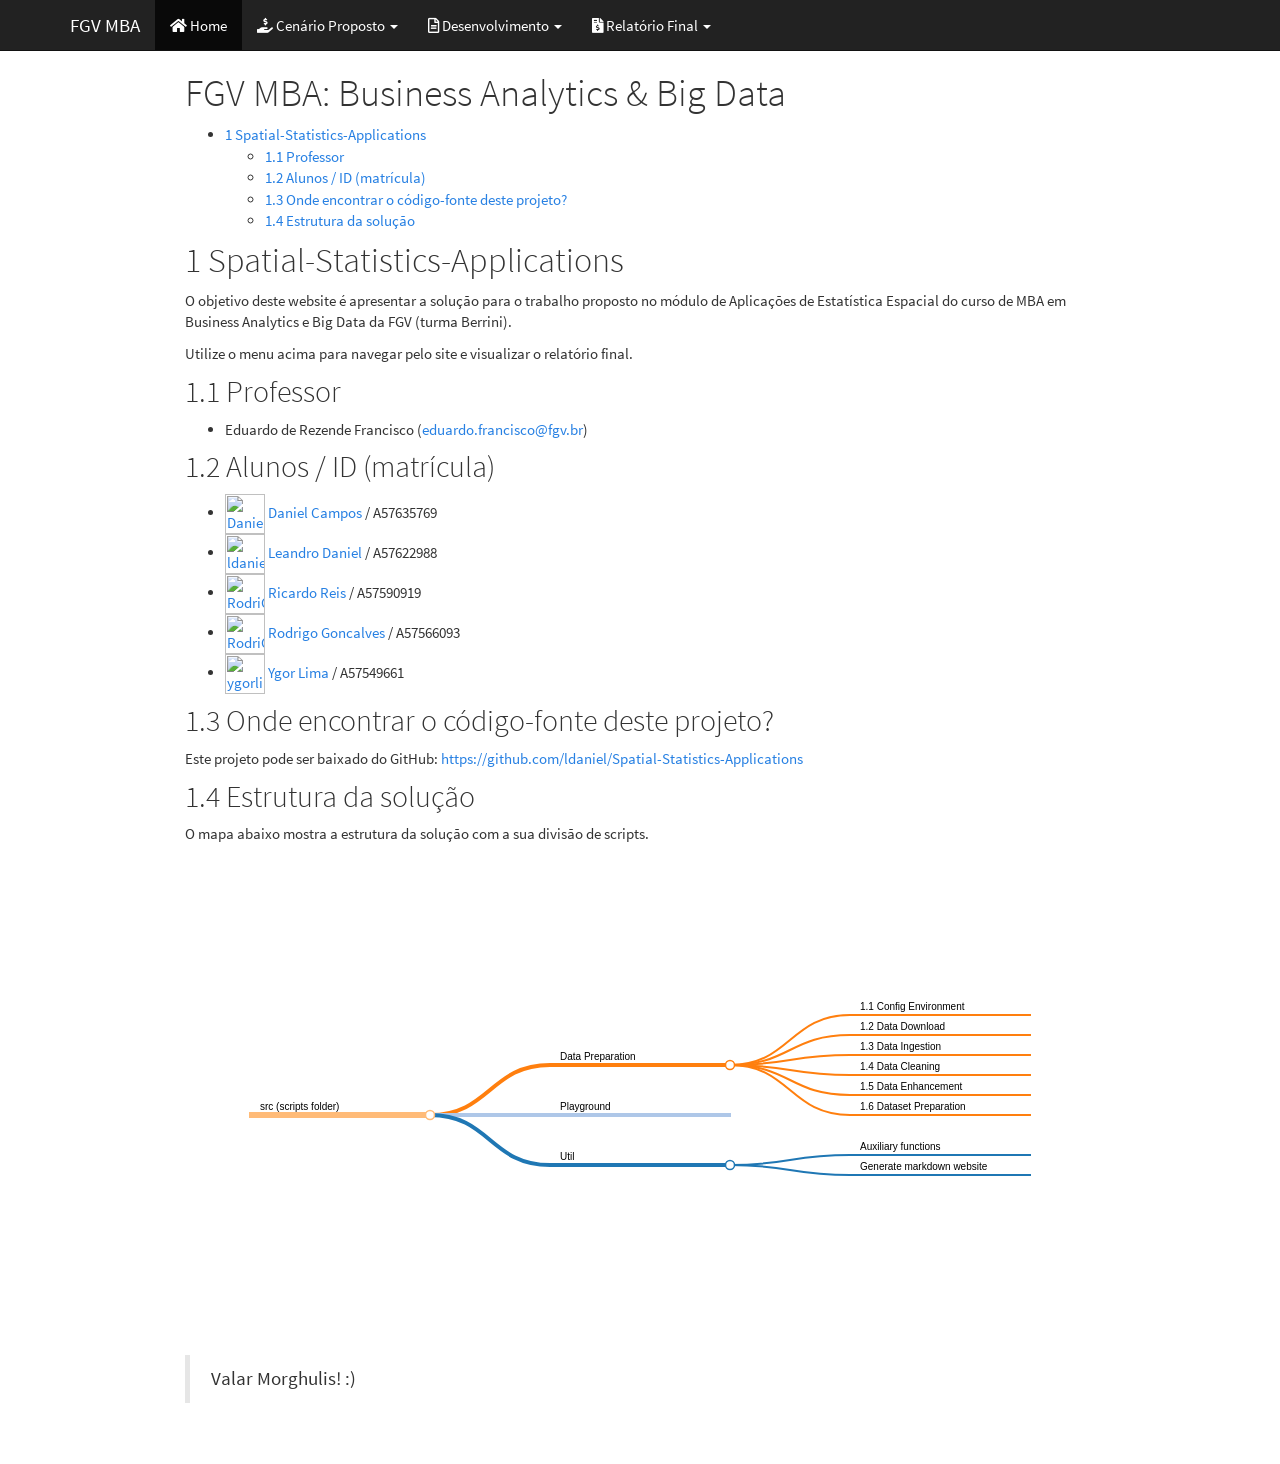
==== docs/index.html @ cb17cafa "Update website with a few touch-ups" ====
<!DOCTYPE html>

<html>

<head>

<meta charset="utf-8" />
<meta name="generator" content="pandoc" />
<meta http-equiv="X-UA-Compatible" content="IE=EDGE" />




<title>FGV MBA: Business Analytics &amp; Big Data</title>

<script src="site_libs/jquery-1.11.3/jquery.min.js"></script>
<meta name="viewport" content="width=device-width, initial-scale=1" />
<link href="site_libs/bootstrap-3.3.5/css/cosmo.min.css" rel="stylesheet" />
<script src="site_libs/bootstrap-3.3.5/js/bootstrap.min.js"></script>
<script src="site_libs/bootstrap-3.3.5/shim/html5shiv.min.js"></script>
<script src="site_libs/bootstrap-3.3.5/shim/respond.min.js"></script>
<script src="site_libs/navigation-1.1/tabsets.js"></script>
<script src="site_libs/htmlwidgets-1.5.1/htmlwidgets.js"></script>
<script src="site_libs/d3-3.5.17/d3.min.js"></script>
<link href="site_libs/markmap-0.3.3/view.mindmap.css" rel="stylesheet" />
<script src="site_libs/markmap-0.3.3/view.mindmap.js"></script>
<script src="site_libs/markmap-0.3.3/plugins/parsemd.min.js"></script>
<script src="site_libs/markmap-binding-1.2.3/markmap.js"></script>
<link href="site_libs/font-awesome-5.1.0/css/all.css" rel="stylesheet" />
<link href="site_libs/font-awesome-5.1.0/css/v4-shims.css" rel="stylesheet" />




<style type="text/css">
h1 {
  font-size: 34px;
}
h1.title {
  font-size: 38px;
}
h2 {
  font-size: 30px;
}
h3 {
  font-size: 24px;
}
h4 {
  font-size: 18px;
}
h5 {
  font-size: 16px;
}
h6 {
  font-size: 12px;
}
.table th:not([align]) {
  text-align: left;
}
</style>




<style type = "text/css">
.main-container {
  max-width: 940px;
  margin-left: auto;
  margin-right: auto;
}
code {
  color: inherit;
  background-color: rgba(0, 0, 0, 0.04);
}
img {
  max-width:100%;
}
.tabbed-pane {
  padding-top: 12px;
}
.html-widget {
  margin-bottom: 20px;
}
button.code-folding-btn:focus {
  outline: none;
}
summary {
  display: list-item;
}
</style>


<style type="text/css">
/* padding for bootstrap navbar */
body {
  padding-top: 51px;
  padding-bottom: 40px;
}
/* offset scroll position for anchor links (for fixed navbar)  */
.section h1 {
  padding-top: 56px;
  margin-top: -56px;
}
.section h2 {
  padding-top: 56px;
  margin-top: -56px;
}
.section h3 {
  padding-top: 56px;
  margin-top: -56px;
}
.section h4 {
  padding-top: 56px;
  margin-top: -56px;
}
.section h5 {
  padding-top: 56px;
  margin-top: -56px;
}
.section h6 {
  padding-top: 56px;
  margin-top: -56px;
}
.dropdown-submenu {
  position: relative;
}
.dropdown-submenu>.dropdown-menu {
  top: 0;
  left: 100%;
  margin-top: -6px;
  margin-left: -1px;
  border-radius: 0 6px 6px 6px;
}
.dropdown-submenu:hover>.dropdown-menu {
  display: block;
}
.dropdown-submenu>a:after {
  display: block;
  content: " ";
  float: right;
  width: 0;
  height: 0;
  border-color: transparent;
  border-style: solid;
  border-width: 5px 0 5px 5px;
  border-left-color: #cccccc;
  margin-top: 5px;
  margin-right: -10px;
}
.dropdown-submenu:hover>a:after {
  border-left-color: #ffffff;
}
.dropdown-submenu.pull-left {
  float: none;
}
.dropdown-submenu.pull-left>.dropdown-menu {
  left: -100%;
  margin-left: 10px;
  border-radius: 6px 0 6px 6px;
}
</style>

<script>
// manage active state of menu based on current page
$(document).ready(function () {
  // active menu anchor
  href = window.location.pathname
  href = href.substr(href.lastIndexOf('/') + 1)
  if (href === "")
    href = "index.html";
  var menuAnchor = $('a[href="' + href + '"]');

  // mark it active
  menuAnchor.parent().addClass('active');

  // if it's got a parent navbar menu mark it active as well
  menuAnchor.closest('li.dropdown').addClass('active');
});
</script>

<!-- tabsets -->

<style type="text/css">
.tabset-dropdown > .nav-tabs {
  display: inline-table;
  max-height: 500px;
  min-height: 44px;
  overflow-y: auto;
  background: white;
  border: 1px solid #ddd;
  border-radius: 4px;
}

.tabset-dropdown > .nav-tabs > li.active:before {
  content: "";
  font-family: 'Glyphicons Halflings';
  display: inline-block;
  padding: 10px;
  border-right: 1px solid #ddd;
}

.tabset-dropdown > .nav-tabs.nav-tabs-open > li.active:before {
  content: "&#xe258;";
  border: none;
}

.tabset-dropdown > .nav-tabs.nav-tabs-open:before {
  content: "";
  font-family: 'Glyphicons Halflings';
  display: inline-block;
  padding: 10px;
  border-right: 1px solid #ddd;
}

.tabset-dropdown > .nav-tabs > li.active {
  display: block;
}

.tabset-dropdown > .nav-tabs > li > a,
.tabset-dropdown > .nav-tabs > li > a:focus,
.tabset-dropdown > .nav-tabs > li > a:hover {
  border: none;
  display: inline-block;
  border-radius: 4px;
  background-color: transparent;
}

.tabset-dropdown > .nav-tabs.nav-tabs-open > li {
  display: block;
  float: none;
}

.tabset-dropdown > .nav-tabs > li {
  display: none;
}
</style>

<!-- code folding -->




</head>

<body>


<div class="container-fluid main-container">




<div class="navbar navbar-default  navbar-fixed-top" role="navigation">
  <div class="container">
    <div class="navbar-header">
      <button type="button" class="navbar-toggle collapsed" data-toggle="collapse" data-target="#navbar">
        <span class="icon-bar"></span>
        <span class="icon-bar"></span>
        <span class="icon-bar"></span>
      </button>
      <a class="navbar-brand" href="index.html">FGV MBA</a>
    </div>
    <div id="navbar" class="navbar-collapse collapse">
      <ul class="nav navbar-nav">
        <li>
  <a href="index.html">
    <span class="fa fa-home"></span>
     
    Home
  </a>
</li>
<li class="dropdown">
  <a href="#" class="dropdown-toggle" data-toggle="dropdown" role="button" aria-expanded="false">
    <span class="fa fa-hand-holding-usd"></span>
     
    Cenário Proposto
     
    <span class="caret"></span>
  </a>
  <ul class="dropdown-menu" role="menu">
    <li>
      <a href="01_about_the_data.html">Sobre os dados</a>
    </li>
    <li class="divider"></li>
    <li class="dropdown-header">Análise Inicial</li>
    <li>
      <a href="02_data_preparation.html">Preparação dos Dados</a>
    </li>
    <li>
      <a href="03_exploration_report.html">Exploração dos Dados</a>
    </li>
  </ul>
</li>
<li class="dropdown">
  <a href="#" class="dropdown-toggle" data-toggle="dropdown" role="button" aria-expanded="false">
    <span class="fa fa-file-text-o"></span>
     
    Desenvolvimento
     
    <span class="caret"></span>
  </a>
  <ul class="dropdown-menu" role="menu">
    <li>
      <a href="04_to-do.html">To-do</a>
    </li>
  </ul>
</li>
<li class="dropdown">
  <a href="#" class="dropdown-toggle" data-toggle="dropdown" role="button" aria-expanded="false">
    <span class="fa fa-file-invoice-dollar"></span>
     
    Relatório Final
     
    <span class="caret"></span>
  </a>
  <ul class="dropdown-menu" role="menu">
    <li>
      <a href="conclusion.html">Conclusão</a>
    </li>
    <li>
      <a href="references.html">Referências</a>
    </li>
  </ul>
</li>
      </ul>
      <ul class="nav navbar-nav navbar-right">
        
      </ul>
    </div><!--/.nav-collapse -->
  </div><!--/.container -->
</div><!--/.navbar -->

<div class="fluid-row" id="header">



<h1 class="title toc-ignore">FGV MBA: Business Analytics &amp; Big Data</h1>

</div>

<div id="TOC">
<ul>
<li><a href="#spatial-statistics-applications"><span class="toc-section-number">1</span> Spatial-Statistics-Applications</a><ul>
<li><a href="#professor"><span class="toc-section-number">1.1</span> Professor</a></li>
<li><a href="#alunos-id-matrícula"><span class="toc-section-number">1.2</span> Alunos / ID (matrícula)</a></li>
<li><a href="#onde-encontrar-o-código-fonte-deste-projeto"><span class="toc-section-number">1.3</span> Onde encontrar o código-fonte deste projeto?</a></li>
<li><a href="#estrutura-da-solução"><span class="toc-section-number">1.4</span> Estrutura da solução</a></li>
</ul></li>
</ul>
</div>

<div id="spatial-statistics-applications" class="section level1">
<h1><span class="header-section-number">1</span> Spatial-Statistics-Applications</h1>
<p>O objetivo deste website é apresentar a solução para o trabalho proposto no módulo de Aplicações de Estatística Espacial do curso de MBA em Business Analytics e Big Data da FGV (turma Berrini).</p>
<p>Utilize o menu acima para navegar pelo site e visualizar o relatório final.</p>
<div id="professor" class="section level2">
<h2><span class="header-section-number">1.1</span> Professor</h2>
<ul>
<li>Eduardo de Rezende Francisco (<a href="mailto:eduardo.francisco@fgv.br" class="email">eduardo.francisco@fgv.br</a>)</li>
</ul>
</div>
<div id="alunos-id-matrícula" class="section level2">
<h2><span class="header-section-number">1.2</span> Alunos / ID (matrícula)</h2>
<ul>
<li><a href="https://github.com/DanielFCampos"><img src="https://avatars2.githubusercontent.com/u/31582602?s=460&v=4" title="DanielFCampos" width="40" height="40"></a> <a href="mailto:daniel.ferraz.campos@gmail.com">Daniel Campos</a> / A57635769</li>
<li><a href="https://github.com/ldaniel"><img src="https://avatars2.githubusercontent.com/u/205534?s=460&v=4" title="ldaniel" width="40" height="40"></a> <a href="mailto:contato@leandrodaniel.com">Leandro Daniel</a> / A57622988</li>
<li><a href="https://github.com/ricardobreis"><img src="https://avatars2.githubusercontent.com/u/4885152?s=64&v=4" title="RodriGonca" width="40" height="40"></a> <a href="mailto:ricardo.l.b.reis@gmail.com">Ricardo Reis</a> / A57590919</li>
<li><a href="https://github.com/RodriGonca"><img src="https://avatars2.githubusercontent.com/u/50252438?s=460&v=4" title="RodriGonca" width="40" height="40"></a> <a href="mailto:rodrigo.goncalves@me.com">Rodrigo Goncalves</a> / A57566093</li>
<li><a href="https://github.com/ygorlima1"><img src="https://avatars2.githubusercontent.com/u/52429828?s=460&v=4" title="ygorlima1" width="40" height="40"></a> <a href="mailto:ygor_redesocial@hotmail.com">Ygor Lima</a> / A57549661</li>
</ul>
</div>
<div id="onde-encontrar-o-código-fonte-deste-projeto" class="section level2">
<h2><span class="header-section-number">1.3</span> Onde encontrar o código-fonte deste projeto?</h2>
<p>Este projeto pode ser baixado do GitHub: <a href="https://github.com/ldaniel/Spatial-Statistics-Applications" class="uri">https://github.com/ldaniel/Spatial-Statistics-Applications</a></p>
</div>
<div id="estrutura-da-solução" class="section level2">
<h2><span class="header-section-number">1.4</span> Estrutura da solução</h2>
<p>O mapa abaixo mostra a estrutura da solução com a sua divisão de scripts.</p>
<div id="htmlwidget-63994cfe705fc24ed7a2" style="width:100%;height:480px;" class="markmap html-widget"></div>
<script type="application/json" data-for="htmlwidget-63994cfe705fc24ed7a2">{"x":{"data":"# src (scripts folder)\n## Data Preparation\n### 1.1 Config Environment\n### 1.2 Data Download\n### 1.3 Data Ingestion\n### 1.4 Data Cleaning\n### 1.5 Data Enhancement\n### 1.6 Dataset Preparation\n## Playground\n## Util\n### Auxiliary functions\n### Generate markdown website","options":{"preset":"colorful","autoFit":true}},"evals":[],"jsHooks":[]}</script>
<blockquote>
<p>Valar Morghulis! :)</p>
</blockquote>
</div>
</div>




</div>

<script>

// add bootstrap table styles to pandoc tables
function bootstrapStylePandocTables() {
  $('tr.header').parent('thead').parent('table').addClass('table table-condensed');
}
$(document).ready(function () {
  bootstrapStylePandocTables();
});


</script>

<!-- tabsets -->

<script>
$(document).ready(function () {
  window.buildTabsets("TOC");
});

$(document).ready(function () {
  $('.tabset-dropdown > .nav-tabs > li').click(function () {
    $(this).parent().toggleClass('nav-tabs-open')
  });
});
</script>

<!-- code folding -->


<!-- dynamically load mathjax for compatibility with self-contained -->
<script>
  (function () {
    var script = document.createElement("script");
    script.type = "text/javascript";
    script.src  = "https://mathjax.rstudio.com/latest/MathJax.js?config=TeX-AMS-MML_HTMLorMML";
    document.getElementsByTagName("head")[0].appendChild(script);
  })();
</script>

</body>
</html>
---- docs/site_libs/bootstrap-3.3.5/css/cosmo.min.css ----
@font-face {
  font-family: 'Source Sans Pro';
  font-style: normal;
  font-weight: 300;
  src: url(fonts/SourceSansProLight.ttf) format('truetype');
}
@font-face {
  font-family: 'Source Sans Pro';
  font-style: normal;
  font-weight: 400;
  src: url(fonts/SourceSansPro.ttf) format('truetype');
}
@font-face {
  font-family: 'Source Sans Pro';
  font-style: normal;
  font-weight: 700;
  src: url(fonts/SourceSansProBold.ttf) format('truetype');
}

/*!
 * bootswatch v3.3.6
 * Homepage: http://bootswatch.com
 * Copyright 2012-2015 Thomas Park
 * Licensed under MIT
 * Based on Bootstrap
*//*!
 * Bootstrap v3.3.6 (http://getbootstrap.com)
 * Copyright 2011-2015 Twitter, Inc.
 * Licensed under MIT (https://github.com/twbs/bootstrap/blob/master/LICENSE)
 *//*! normalize.css v3.0.3 | MIT License | github.com/necolas/normalize.css */html{font-family:sans-serif;-ms-text-size-adjust:100%;-webkit-text-size-adjust:100%}body{margin:0}article,aside,details,figcaption,figure,footer,header,hgroup,main,menu,nav,section,summary{display:block}audio,canvas,progress,video{display:inline-block;vertical-align:baseline}audio:not([controls]){display:none;height:0}[hidden],template{display:none}a{background-color:transparent}a:active,a:hover{outline:0}abbr[title]{border-bottom:1px dotted}b,strong{font-weight:bold}dfn{font-style:italic}h1{font-size:2em;margin:0.67em 0}mark{background:#ff0;color:#000}small{font-size:80%}sub,sup{font-size:75%;line-height:0;position:relative;vertical-align:baseline}sup{top:-0.5em}sub{bottom:-0.25em}img{border:0}svg:not(:root){overflow:hidden}figure{margin:1em 40px}hr{-webkit-box-sizing:content-box;-moz-box-sizing:content-box;box-sizing:content-box;height:0}pre{overflow:auto}code,kbd,pre,samp{font-family:monospace, monospace;font-size:1em}button,input,optgroup,select,textarea{color:inherit;font:inherit;margin:0}button{overflow:visible}button,select{text-transform:none}button,html input[type="button"],input[type="reset"],input[type="submit"]{-webkit-appearance:button;cursor:pointer}button[disabled],html input[disabled]{cursor:default}button::-moz-focus-inner,input::-moz-focus-inner{border:0;padding:0}input{line-height:normal}input[type="checkbox"],input[type="radio"]{-webkit-box-sizing:border-box;-moz-box-sizing:border-box;box-sizing:border-box;padding:0}input[type="number"]::-webkit-inner-spin-button,input[type="number"]::-webkit-outer-spin-button{height:auto}input[type="search"]{-webkit-appearance:textfield;-webkit-box-sizing:content-box;-moz-box-sizing:content-box;box-sizing:content-box}input[type="search"]::-webkit-search-cancel-button,input[type="search"]::-webkit-search-decoration{-webkit-appearance:none}fieldset{border:1px solid #c0c0c0;margin:0 2px;padding:0.35em 0.625em 0.75em}legend{border:0;padding:0}textarea{overflow:auto}optgroup{font-weight:bold}table{border-collapse:collapse;border-spacing:0}td,th{padding:0}/*! Source: https://github.com/h5bp/html5-boilerplate/blob/master/src/css/main.css */@media print{*,*:before,*:after{background:transparent !important;color:#000 !important;-webkit-box-shadow:none !important;box-shadow:none !important;text-shadow:none !important}a,a:visited{text-decoration:underline}a[href]:after{content:" (" attr(href) ")"}abbr[title]:after{content:" (" attr(title) ")"}a[href^="#"]:after,a[href^="javascript:"]:after{content:""}pre,blockquote{border:1px solid #999;page-break-inside:avoid}thead{display:table-header-group}tr,img{page-break-inside:avoid}img{max-width:100% !important}p,h2,h3{orphans:3;widows:3}h2,h3{page-break-after:avoid}.navbar{display:none}.btn>.caret,.dropup>.btn>.caret{border-top-color:#000 !important}.label{border:1px solid #000}.table{border-collapse:collapse !important}.table td,.table th{background-color:#fff !important}.table-bordered th,.table-bordered td{border:1px solid #ddd !important}}@font-face{font-family:'Glyphicons Halflings';src:url('../fonts/glyphicons-halflings-regular.eot');src:url('../fonts/glyphicons-halflings-regular.eot?#iefix') format('embedded-opentype'),url('../fonts/glyphicons-halflings-regular.woff') format('woff'),url('../fonts/glyphicons-halflings-regular.ttf') format('truetype'),url('../fonts/glyphicons-halflings-regular.svg#glyphicons_halflingsregular') format('svg')}.glyphicon{position:relative;top:1px;display:inline-block;font-family:'Glyphicons Halflings';font-style:normal;font-weight:normal;line-height:1;-webkit-font-smoothing:antialiased;-moz-osx-font-smoothing:grayscale}.glyphicon-asterisk:before{content:"\002a"}.glyphicon-plus:before{content:"\002b"}.glyphicon-euro:before,.glyphicon-eur:before{content:"\20ac"}.glyphicon-minus:before{content:"\2212"}.glyphicon-cloud:before{content:"\2601"}.glyphicon-envelope:before{content:"\2709"}.glyphicon-pencil:before{content:"\270f"}.glyphicon-glass:before{content:"\e001"}.glyphicon-music:before{content:"\e002"}.glyphicon-search:before{content:"\e003"}.glyphicon-heart:before{content:"\e005"}.glyphicon-star:before{content:"\e006"}.glyphicon-star-empty:before{content:"\e007"}.glyphicon-user:before{content:"\e008"}.glyphicon-film:before{content:"\e009"}.glyphicon-th-large:before{content:"\e010"}.glyphicon-th:before{content:"\e011"}.glyphicon-th-list:before{content:"\e012"}.glyphicon-ok:before{content:"\e013"}.glyphicon-remove:before{content:"\e014"}.glyphicon-zoom-in:before{content:"\e015"}.glyphicon-zoom-out:before{content:"\e016"}.glyphicon-off:before{content:"\e017"}.glyphicon-signal:before{content:"\e018"}.glyphicon-cog:before{content:"\e019"}.glyphicon-trash:before{content:"\e020"}.glyphicon-home:before{content:"\e021"}.glyphicon-file:before{content:"\e022"}.glyphicon-time:before{content:"\e023"}.glyphicon-road:before{content:"\e024"}.glyphicon-download-alt:before{content:"\e025"}.glyphicon-download:before{content:"\e026"}.glyphicon-upload:before{content:"\e027"}.glyphicon-inbox:before{content:"\e028"}.glyphicon-play-circle:before{content:"\e029"}.glyphicon-repeat:before{content:"\e030"}.glyphicon-refresh:before{content:"\e031"}.glyphicon-list-alt:before{content:"\e032"}.glyphicon-lock:before{content:"\e033"}.glyphicon-flag:before{content:"\e034"}.glyphicon-headphones:before{content:"\e035"}.glyphicon-volume-off:before{content:"\e036"}.glyphicon-volume-down:before{content:"\e037"}.glyphicon-volume-up:before{content:"\e038"}.glyphicon-qrcode:before{content:"\e039"}.glyphicon-barcode:before{content:"\e040"}.glyphicon-tag:before{content:"\e041"}.glyphicon-tags:before{content:"\e042"}.glyphicon-book:before{content:"\e043"}.glyphicon-bookmark:before{content:"\e044"}.glyphicon-print:before{content:"\e045"}.glyphicon-camera:before{content:"\e046"}.glyphicon-font:before{content:"\e047"}.glyphicon-bold:before{content:"\e048"}.glyphicon-italic:before{content:"\e049"}.glyphicon-text-height:before{content:"\e050"}.glyphicon-text-width:before{content:"\e051"}.glyphicon-align-left:before{content:"\e052"}.glyphicon-align-center:before{content:"\e053"}.glyphicon-align-right:before{content:"\e054"}.glyphicon-align-justify:before{content:"\e055"}.glyphicon-list:before{content:"\e056"}.glyphicon-indent-left:before{content:"\e057"}.glyphicon-indent-right:before{content:"\e058"}.glyphicon-facetime-video:before{content:"\e059"}.glyphicon-picture:before{content:"\e060"}.glyphicon-map-marker:before{content:"\e062"}.glyphicon-adjust:before{content:"\e063"}.glyphicon-tint:before{content:"\e064"}.glyphicon-edit:before{content:"\e065"}.glyphicon-share:before{content:"\e066"}.glyphicon-check:before{content:"\e067"}.glyphicon-move:before{content:"\e068"}.glyphicon-step-backward:before{content:"\e069"}.glyphicon-fast-backward:before{content:"\e070"}.glyphicon-backward:before{content:"\e071"}.glyphicon-play:before{content:"\e072"}.glyphicon-pause:before{content:"\e073"}.glyphicon-stop:before{content:"\e074"}.glyphicon-forward:before{content:"\e075"}.glyphicon-fast-forward:before{content:"\e076"}.glyphicon-step-forward:before{content:"\e077"}.glyphicon-eject:before{content:"\e078"}.glyphicon-chevron-left:before{content:"\e079"}.glyphicon-chevron-right:before{content:"\e080"}.glyphicon-plus-sign:before{content:"\e081"}.glyphicon-minus-sign:before{content:"\e082"}.glyphicon-remove-sign:before{content:"\e083"}.glyphicon-ok-sign:before{content:"\e084"}.glyphicon-question-sign:before{content:"\e085"}.glyphicon-info-sign:before{content:"\e086"}.glyphicon-screenshot:before{content:"\e087"}.glyphicon-remove-circle:before{content:"\e088"}.glyphicon-ok-circle:before{content:"\e089"}.glyphicon-ban-circle:before{content:"\e090"}.glyphicon-arrow-left:before{content:"\e091"}.glyphicon-arrow-right:before{content:"\e092"}.glyphicon-arrow-up:before{content:"\e093"}.glyphicon-arrow-down:before{content:"\e094"}.glyphicon-share-alt:before{content:"\e095"}.glyphicon-resize-full:before{content:"\e096"}.glyphicon-resize-small:before{content:"\e097"}.glyphicon-exclamation-sign:before{content:"\e101"}.glyphicon-gift:before{content:"\e102"}.glyphicon-leaf:before{content:"\e103"}.glyphicon-fire:before{content:"\e104"}.glyphicon-eye-open:before{content:"\e105"}.glyphicon-eye-close:before{content:"\e106"}.glyphicon-warning-sign:before{content:"\e107"}.glyphicon-plane:before{content:"\e108"}.glyphicon-calendar:before{content:"\e109"}.glyphicon-random:before{content:"\e110"}.glyphicon-comment:before{content:"\e111"}.glyphicon-magnet:before{content:"\e112"}.glyphicon-chevron-up:before{content:"\e113"}.glyphicon-chevron-down:before{content:"\e114"}.glyphicon-retweet:before{content:"\e115"}.glyphicon-shopping-cart:before{content:"\e116"}.glyphicon-folder-close:before{content:"\e117"}.glyphicon-folder-open:before{content:"\e118"}.glyphicon-resize-vertical:before{content:"\e119"}.glyphicon-resize-horizontal:before{content:"\e120"}.glyphicon-hdd:before{content:"\e121"}.glyphicon-bullhorn:before{content:"\e122"}.glyphicon-bell:before{content:"\e123"}.glyphicon-certificate:before{content:"\e124"}.glyphicon-thumbs-up:before{content:"\e125"}.glyphicon-thumbs-down:before{content:"\e126"}.glyphicon-hand-right:before{content:"\e127"}.glyphicon-hand-left:before{content:"\e128"}.glyphicon-hand-up:before{content:"\e129"}.glyphicon-hand-down:before{content:"\e130"}.glyphicon-circle-arrow-right:before{content:"\e131"}.glyphicon-circle-arrow-left:before{content:"\e132"}.glyphicon-circle-arrow-up:before{content:"\e133"}.glyphicon-circle-arrow-down:before{content:"\e134"}.glyphicon-globe:before{content:"\e135"}.glyphicon-wrench:before{content:"\e136"}.glyphicon-tasks:before{content:"\e137"}.glyphicon-filter:before{content:"\e138"}.glyphicon-briefcase:before{content:"\e139"}.glyphicon-fullscreen:before{content:"\e140"}.glyphicon-dashboard:before{content:"\e141"}.glyphicon-paperclip:before{content:"\e142"}.glyphicon-heart-empty:before{content:"\e143"}.glyphicon-link:before{content:"\e144"}.glyphicon-phone:before{content:"\e145"}.glyphicon-pushpin:before{content:"\e146"}.glyphicon-usd:before{content:"\e148"}.glyphicon-gbp:before{content:"\e149"}.glyphicon-sort:before{content:"\e150"}.glyphicon-sort-by-alphabet:before{content:"\e151"}.glyphicon-sort-by-alphabet-alt:before{content:"\e152"}.glyphicon-sort-by-order:before{content:"\e153"}.glyphicon-sort-by-order-alt:before{content:"\e154"}.glyphicon-sort-by-attributes:before{content:"\e155"}.glyphicon-sort-by-attributes-alt:before{content:"\e156"}.glyphicon-unchecked:before{content:"\e157"}.glyphicon-expand:before{content:"\e158"}.glyphicon-collapse-down:before{content:"\e159"}.glyphicon-collapse-up:before{content:"\e160"}.glyphicon-log-in:before{content:"\e161"}.glyphicon-flash:before{content:"\e162"}.glyphicon-log-out:before{content:"\e163"}.glyphicon-new-window:before{content:"\e164"}.glyphicon-record:before{content:"\e165"}.glyphicon-save:before{content:"\e166"}.glyphicon-open:before{content:"\e167"}.glyphicon-saved:before{content:"\e168"}.glyphicon-import:before{content:"\e169"}.glyphicon-export:before{content:"\e170"}.glyphicon-send:before{content:"\e171"}.glyphicon-floppy-disk:before{content:"\e172"}.glyphicon-floppy-saved:before{content:"\e173"}.glyphicon-floppy-remove:before{content:"\e174"}.glyphicon-floppy-save:before{content:"\e175"}.glyphicon-floppy-open:before{content:"\e176"}.glyphicon-credit-card:before{content:"\e177"}.glyphicon-transfer:before{content:"\e178"}.glyphicon-cutlery:before{content:"\e179"}.glyphicon-header:before{content:"\e180"}.glyphicon-compressed:before{content:"\e181"}.glyphicon-earphone:before{content:"\e182"}.glyphicon-phone-alt:before{content:"\e183"}.glyphicon-tower:before{content:"\e184"}.glyphicon-stats:before{content:"\e185"}.glyphicon-sd-video:before{content:"\e186"}.glyphicon-hd-video:before{content:"\e187"}.glyphicon-subtitles:before{content:"\e188"}.glyphicon-sound-stereo:before{content:"\e189"}.glyphicon-sound-dolby:before{content:"\e190"}.glyphicon-sound-5-1:before{content:"\e191"}.glyphicon-sound-6-1:before{content:"\e192"}.glyphicon-sound-7-1:before{content:"\e193"}.glyphicon-copyright-mark:before{content:"\e194"}.glyphicon-registration-mark:before{content:"\e195"}.glyphicon-cloud-download:before{content:"\e197"}.glyphicon-cloud-upload:before{content:"\e198"}.glyphicon-tree-conifer:before{content:"\e199"}.glyphicon-tree-deciduous:before{content:"\e200"}.glyphicon-cd:before{content:"\e201"}.glyphicon-save-file:before{content:"\e202"}.glyphicon-open-file:before{content:"\e203"}.glyphicon-level-up:before{content:"\e204"}.glyphicon-copy:before{content:"\e205"}.glyphicon-paste:before{content:"\e206"}.glyphicon-alert:before{content:"\e209"}.glyphicon-equalizer:before{content:"\e210"}.glyphicon-king:before{content:"\e211"}.glyphicon-queen:before{content:"\e212"}.glyphicon-pawn:before{content:"\e213"}.glyphicon-bishop:before{content:"\e214"}.glyphicon-knight:before{content:"\e215"}.glyphicon-baby-formula:before{content:"\e216"}.glyphicon-tent:before{content:"\26fa"}.glyphicon-blackboard:before{content:"\e218"}.glyphicon-bed:before{content:"\e219"}.glyphicon-apple:before{content:"\f8ff"}.glyphicon-erase:before{content:"\e221"}.glyphicon-hourglass:before{content:"\231b"}.glyphicon-lamp:before{content:"\e223"}.glyphicon-duplicate:before{content:"\e224"}.glyphicon-piggy-bank:before{content:"\e225"}.glyphicon-scissors:before{content:"\e226"}.glyphicon-bitcoin:before{content:"\e227"}.glyphicon-btc:before{content:"\e227"}.glyphicon-xbt:before{content:"\e227"}.glyphicon-yen:before{content:"\00a5"}.glyphicon-jpy:before{content:"\00a5"}.glyphicon-ruble:before{content:"\20bd"}.glyphicon-rub:before{content:"\20bd"}.glyphicon-scale:before{content:"\e230"}.glyphicon-ice-lolly:before{content:"\e231"}.glyphicon-ice-lolly-tasted:before{content:"\e232"}.glyphicon-education:before{content:"\e233"}.glyphicon-option-horizontal:before{content:"\e234"}.glyphicon-option-vertical:before{content:"\e235"}.glyphicon-menu-hamburger:before{content:"\e236"}.glyphicon-modal-window:before{content:"\e237"}.glyphicon-oil:before{content:"\e238"}.glyphicon-grain:before{content:"\e239"}.glyphicon-sunglasses:before{content:"\e240"}.glyphicon-text-size:before{content:"\e241"}.glyphicon-text-color:before{content:"\e242"}.glyphicon-text-background:before{content:"\e243"}.glyphicon-object-align-top:before{content:"\e244"}.glyphicon-object-align-bottom:before{content:"\e245"}.glyphicon-object-align-horizontal:before{content:"\e246"}.glyphicon-object-align-left:before{content:"\e247"}.glyphicon-object-align-vertical:before{content:"\e248"}.glyphicon-object-align-right:before{content:"\e249"}.glyphicon-triangle-right:before{content:"\e250"}.glyphicon-triangle-left:before{content:"\e251"}.glyphicon-triangle-bottom:before{content:"\e252"}.glyphicon-triangle-top:before{content:"\e253"}.glyphicon-console:before{content:"\e254"}.glyphicon-superscript:before{content:"\e255"}.glyphicon-subscript:before{content:"\e256"}.glyphicon-menu-left:before{content:"\e257"}.glyphicon-menu-right:before{content:"\e258"}.glyphicon-menu-down:before{content:"\e259"}.glyphicon-menu-up:before{content:"\e260"}*{-webkit-box-sizing:border-box;-moz-box-sizing:border-box;box-sizing:border-box}*:before,*:after{-webkit-box-sizing:border-box;-moz-box-sizing:border-box;box-sizing:border-box}html{font-size:10px;-webkit-tap-highlight-color:rgba(0,0,0,0)}body{font-family:"Source Sans Pro",Calibri,Candara,Arial,sans-serif;font-size:15px;line-height:1.42857143;color:#333333;background-color:#ffffff}input,button,select,textarea{font-family:inherit;font-size:inherit;line-height:inherit}a{color:#2780e3;text-decoration:none}a:hover,a:focus{color:#165ba8;text-decoration:underline}a:focus{outline:thin dotted;outline:5px auto -webkit-focus-ring-color;outline-offset:-2px}figure{margin:0}img{vertical-align:middle}.img-responsive,.thumbnail>img,.thumbnail a>img,.carousel-inner>.item>img,.carousel-inner>.item>a>img{display:block;max-width:100%;height:auto}.img-rounded{border-radius:0}.img-thumbnail{padding:4px;line-height:1.42857143;background-color:#ffffff;border:1px solid #dddddd;border-radius:0;-webkit-transition:all .2s ease-in-out;-o-transition:all .2s ease-in-out;transition:all .2s ease-in-out;display:inline-block;max-width:100%;height:auto}.img-circle{border-radius:50%}hr{margin-top:21px;margin-bottom:21px;border:0;border-top:1px solid #e6e6e6}.sr-only{position:absolute;width:1px;height:1px;margin:-1px;padding:0;overflow:hidden;clip:rect(0, 0, 0, 0);border:0}.sr-only-focusable:active,.sr-only-focusable:focus{position:static;width:auto;height:auto;margin:0;overflow:visible;clip:auto}[role="button"]{cursor:pointer}h1,h2,h3,h4,h5,h6,.h1,.h2,.h3,.h4,.h5,.h6{font-family:"Source Sans Pro",Calibri,Candara,Arial,sans-serif;font-weight:300;line-height:1.1;color:inherit}h1 small,h2 small,h3 small,h4 small,h5 small,h6 small,.h1 small,.h2 small,.h3 small,.h4 small,.h5 small,.h6 small,h1 .small,h2 .small,h3 .small,h4 .small,h5 .small,h6 .small,.h1 .small,.h2 .small,.h3 .small,.h4 .small,.h5 .small,.h6 .small{font-weight:normal;line-height:1;color:#999999}h1,.h1,h2,.h2,h3,.h3{margin-top:21px;margin-bottom:10.5px}h1 small,.h1 small,h2 small,.h2 small,h3 small,.h3 small,h1 .small,.h1 .small,h2 .small,.h2 .small,h3 .small,.h3 .small{font-size:65%}h4,.h4,h5,.h5,h6,.h6{margin-top:10.5px;margin-bottom:10.5px}h4 small,.h4 small,h5 small,.h5 small,h6 small,.h6 small,h4 .small,.h4 .small,h5 .small,.h5 .small,h6 .small,.h6 .small{font-size:75%}h1,.h1{font-size:39px}h2,.h2{font-size:32px}h3,.h3{font-size:26px}h4,.h4{font-size:19px}h5,.h5{font-size:15px}h6,.h6{font-size:13px}p{margin:0 0 10.5px}.lead{margin-bottom:21px;font-size:17px;font-weight:300;line-height:1.4}@media (min-width:768px){.lead{font-size:22.5px}}small,.small{font-size:86%}mark,.mark{background-color:#ff7518;padding:.2em}.text-left{text-align:left}.text-right{text-align:right}.text-center{text-align:center}.text-justify{text-align:justify}.text-nowrap{white-space:nowrap}.text-lowercase{text-transform:lowercase}.text-uppercase{text-transform:uppercase}.text-capitalize{text-transform:capitalize}.text-muted{color:#999999}.text-primary{color:#2780e3}a.text-primary:hover,a.text-primary:focus{color:#1967be}.text-success{color:#ffffff}a.text-success:hover,a.text-success:focus{color:#e6e6e6}.text-info{color:#ffffff}a.text-info:hover,a.text-info:focus{color:#e6e6e6}.text-warning{color:#ffffff}a.text-warning:hover,a.text-warning:focus{color:#e6e6e6}.text-danger{color:#ffffff}a.text-danger:hover,a.text-danger:focus{color:#e6e6e6}.bg-primary{color:#fff;background-color:#2780e3}a.bg-primary:hover,a.bg-primary:focus{background-color:#1967be}.bg-success{background-color:#3fb618}a.bg-success:hover,a.bg-success:focus{background-color:#2f8912}.bg-info{background-color:#9954bb}a.bg-info:hover,a.bg-info:focus{background-color:#7e3f9d}.bg-warning{background-color:#ff7518}a.bg-warning:hover,a.bg-warning:focus{background-color:#e45c00}.bg-danger{background-color:#ff0039}a.bg-danger:hover,a.bg-danger:focus{background-color:#cc002e}.page-header{padding-bottom:9.5px;margin:42px 0 21px;border-bottom:1px solid #e6e6e6}ul,ol{margin-top:0;margin-bottom:10.5px}ul ul,ol ul,ul ol,ol ol{margin-bottom:0}.list-unstyled{padding-left:0;list-style:none}.list-inline{padding-left:0;list-style:none;margin-left:-5px}.list-inline>li{display:inline-block;padding-left:5px;padding-right:5px}dl{margin-top:0;margin-bottom:21px}dt,dd{line-height:1.42857143}dt{font-weight:bold}dd{margin-left:0}@media (min-width:768px){.dl-horizontal dt{float:left;width:160px;clear:left;text-align:right;overflow:hidden;text-overflow:ellipsis;white-space:nowrap}.dl-horizontal dd{margin-left:180px}}abbr[title],abbr[data-original-title]{cursor:help;border-bottom:1px dotted #999999}.initialism{font-size:90%;text-transform:uppercase}blockquote{padding:10.5px 21px;margin:0 0 21px;font-size:18.75px;border-left:5px solid #e6e6e6}blockquote p:last-child,blockquote ul:last-child,blockquote ol:last-child{margin-bottom:0}blockquote footer,blockquote small,blockquote .small{display:block;font-size:80%;line-height:1.42857143;color:#999999}blockquote footer:before,blockquote small:before,blockquote .small:before{content:'\2014 \00A0'}.blockquote-reverse,blockquote.pull-right{padding-right:15px;padding-left:0;border-right:5px solid #e6e6e6;border-left:0;text-align:right}.blockquote-reverse footer:before,blockquote.pull-right footer:before,.blockquote-reverse small:before,blockquote.pull-right small:before,.blockquote-reverse .small:before,blockquote.pull-right .small:before{content:''}.blockquote-reverse footer:after,blockquote.pull-right footer:after,.blockquote-reverse small:after,blockquote.pull-right small:after,.blockquote-reverse .small:after,blockquote.pull-right .small:after{content:'\00A0 \2014'}address{margin-bottom:21px;font-style:normal;line-height:1.42857143}code,kbd,pre,samp{font-family:monospace}code{padding:2px 4px;font-size:90%;color:#c7254e;background-color:#f9f2f4;border-radius:0}kbd{padding:2px 4px;font-size:90%;color:#ffffff;background-color:#333333;border-radius:0;-webkit-box-shadow:inset 0 -1px 0 rgba(0,0,0,0.25);box-shadow:inset 0 -1px 0 rgba(0,0,0,0.25)}kbd kbd{padding:0;font-size:100%;font-weight:bold;-webkit-box-shadow:none;box-shadow:none}pre{display:block;padding:10px;margin:0 0 10.5px;font-size:14px;line-height:1.42857143;word-break:break-all;word-wrap:break-word;color:#333333;background-color:#f5f5f5;border:1px solid #cccccc;border-radius:0}pre code{padding:0;font-size:inherit;color:inherit;white-space:pre-wrap;background-color:transparent;border-radius:0}.pre-scrollable{max-height:340px;overflow-y:scroll}.container{margin-right:auto;margin-left:auto;padding-left:15px;padding-right:15px}@media (min-width:768px){.container{width:750px}}@media (min-width:992px){.container{width:970px}}@media (min-width:1200px){.container{width:1170px}}.container-fluid{margin-right:auto;margin-left:auto;padding-left:15px;padding-right:15px}.row{margin-left:-15px;margin-right:-15px}.col-xs-1,.col-sm-1,.col-md-1,.col-lg-1,.col-xs-2,.col-sm-2,.col-md-2,.col-lg-2,.col-xs-3,.col-sm-3,.col-md-3,.col-lg-3,.col-xs-4,.col-sm-4,.col-md-4,.col-lg-4,.col-xs-5,.col-sm-5,.col-md-5,.col-lg-5,.col-xs-6,.col-sm-6,.col-md-6,.col-lg-6,.col-xs-7,.col-sm-7,.col-md-7,.col-lg-7,.col-xs-8,.col-sm-8,.col-md-8,.col-lg-8,.col-xs-9,.col-sm-9,.col-md-9,.col-lg-9,.col-xs-10,.col-sm-10,.col-md-10,.col-lg-10,.col-xs-11,.col-sm-11,.col-md-11,.col-lg-11,.col-xs-12,.col-sm-12,.col-md-12,.col-lg-12{position:relative;min-height:1px;padding-left:15px;padding-right:15px}.col-xs-1,.col-xs-2,.col-xs-3,.col-xs-4,.col-xs-5,.col-xs-6,.col-xs-7,.col-xs-8,.col-xs-9,.col-xs-10,.col-xs-11,.col-xs-12{float:left}.col-xs-12{width:100%}.col-xs-11{width:91.66666667%}.col-xs-10{width:83.33333333%}.col-xs-9{width:75%}.col-xs-8{width:66.66666667%}.col-xs-7{width:58.33333333%}.col-xs-6{width:50%}.col-xs-5{width:41.66666667%}.col-xs-4{width:33.33333333%}.col-xs-3{width:25%}.col-xs-2{width:16.66666667%}.col-xs-1{width:8.33333333%}.col-xs-pull-12{right:100%}.col-xs-pull-11{right:91.66666667%}.col-xs-pull-10{right:83.33333333%}.col-xs-pull-9{right:75%}.col-xs-pull-8{right:66.66666667%}.col-xs-pull-7{right:58.33333333%}.col-xs-pull-6{right:50%}.col-xs-pull-5{right:41.66666667%}.col-xs-pull-4{right:33.33333333%}.col-xs-pull-3{right:25%}.col-xs-pull-2{right:16.66666667%}.col-xs-pull-1{right:8.33333333%}.col-xs-pull-0{right:auto}.col-xs-push-12{left:100%}.col-xs-push-11{left:91.66666667%}.col-xs-push-10{left:83.33333333%}.col-xs-push-9{left:75%}.col-xs-push-8{left:66.66666667%}.col-xs-push-7{left:58.33333333%}.col-xs-push-6{left:50%}.col-xs-push-5{left:41.66666667%}.col-xs-push-4{left:33.33333333%}.col-xs-push-3{left:25%}.col-xs-push-2{left:16.66666667%}.col-xs-push-1{left:8.33333333%}.col-xs-push-0{left:auto}.col-xs-offset-12{margin-left:100%}.col-xs-offset-11{margin-left:91.66666667%}.col-xs-offset-10{margin-left:83.33333333%}.col-xs-offset-9{margin-left:75%}.col-xs-offset-8{margin-left:66.66666667%}.col-xs-offset-7{margin-left:58.33333333%}.col-xs-offset-6{margin-left:50%}.col-xs-offset-5{margin-left:41.66666667%}.col-xs-offset-4{margin-left:33.33333333%}.col-xs-offset-3{margin-left:25%}.col-xs-offset-2{margin-left:16.66666667%}.col-xs-offset-1{margin-left:8.33333333%}.col-xs-offset-0{margin-left:0%}@media (min-width:768px){.col-sm-1,.col-sm-2,.col-sm-3,.col-sm-4,.col-sm-5,.col-sm-6,.col-sm-7,.col-sm-8,.col-sm-9,.col-sm-10,.col-sm-11,.col-sm-12{float:left}.col-sm-12{width:100%}.col-sm-11{width:91.66666667%}.col-sm-10{width:83.33333333%}.col-sm-9{width:75%}.col-sm-8{width:66.66666667%}.col-sm-7{width:58.33333333%}.col-sm-6{width:50%}.col-sm-5{width:41.66666667%}.col-sm-4{width:33.33333333%}.col-sm-3{width:25%}.col-sm-2{width:16.66666667%}.col-sm-1{width:8.33333333%}.col-sm-pull-12{right:100%}.col-sm-pull-11{right:91.66666667%}.col-sm-pull-10{right:83.33333333%}.col-sm-pull-9{right:75%}.col-sm-pull-8{right:66.66666667%}.col-sm-pull-7{right:58.33333333%}.col-sm-pull-6{right:50%}.col-sm-pull-5{right:41.66666667%}.col-sm-pull-4{right:33.33333333%}.col-sm-pull-3{right:25%}.col-sm-pull-2{right:16.66666667%}.col-sm-pull-1{right:8.33333333%}.col-sm-pull-0{right:auto}.col-sm-push-12{left:100%}.col-sm-push-11{left:91.66666667%}.col-sm-push-10{left:83.33333333%}.col-sm-push-9{left:75%}.col-sm-push-8{left:66.66666667%}.col-sm-push-7{left:58.33333333%}.col-sm-push-6{left:50%}.col-sm-push-5{left:41.66666667%}.col-sm-push-4{left:33.33333333%}.col-sm-push-3{left:25%}.col-sm-push-2{left:16.66666667%}.col-sm-push-1{left:8.33333333%}.col-sm-push-0{left:auto}.col-sm-offset-12{margin-left:100%}.col-sm-offset-11{margin-left:91.66666667%}.col-sm-offset-10{margin-left:83.33333333%}.col-sm-offset-9{margin-left:75%}.col-sm-offset-8{margin-left:66.66666667%}.col-sm-offset-7{margin-left:58.33333333%}.col-sm-offset-6{margin-left:50%}.col-sm-offset-5{margin-left:41.66666667%}.col-sm-offset-4{margin-left:33.33333333%}.col-sm-offset-3{margin-left:25%}.col-sm-offset-2{margin-left:16.66666667%}.col-sm-offset-1{margin-left:8.33333333%}.col-sm-offset-0{margin-left:0%}}@media (min-width:992px){.col-md-1,.col-md-2,.col-md-3,.col-md-4,.col-md-5,.col-md-6,.col-md-7,.col-md-8,.col-md-9,.col-md-10,.col-md-11,.col-md-12{float:left}.col-md-12{width:100%}.col-md-11{width:91.66666667%}.col-md-10{width:83.33333333%}.col-md-9{width:75%}.col-md-8{width:66.66666667%}.col-md-7{width:58.33333333%}.col-md-6{width:50%}.col-md-5{width:41.66666667%}.col-md-4{width:33.33333333%}.col-md-3{width:25%}.col-md-2{width:16.66666667%}.col-md-1{width:8.33333333%}.col-md-pull-12{right:100%}.col-md-pull-11{right:91.66666667%}.col-md-pull-10{right:83.33333333%}.col-md-pull-9{right:75%}.col-md-pull-8{right:66.66666667%}.col-md-pull-7{right:58.33333333%}.col-md-pull-6{right:50%}.col-md-pull-5{right:41.66666667%}.col-md-pull-4{right:33.33333333%}.col-md-pull-3{right:25%}.col-md-pull-2{right:16.66666667%}.col-md-pull-1{right:8.33333333%}.col-md-pull-0{right:auto}.col-md-push-12{left:100%}.col-md-push-11{left:91.66666667%}.col-md-push-10{left:83.33333333%}.col-md-push-9{left:75%}.col-md-push-8{left:66.66666667%}.col-md-push-7{left:58.33333333%}.col-md-push-6{left:50%}.col-md-push-5{left:41.66666667%}.col-md-push-4{left:33.33333333%}.col-md-push-3{left:25%}.col-md-push-2{left:16.66666667%}.col-md-push-1{left:8.33333333%}.col-md-push-0{left:auto}.col-md-offset-12{margin-left:100%}.col-md-offset-11{margin-left:91.66666667%}.col-md-offset-10{margin-left:83.33333333%}.col-md-offset-9{margin-left:75%}.col-md-offset-8{margin-left:66.66666667%}.col-md-offset-7{margin-left:58.33333333%}.col-md-offset-6{margin-left:50%}.col-md-offset-5{margin-left:41.66666667%}.col-md-offset-4{margin-left:33.33333333%}.col-md-offset-3{margin-left:25%}.col-md-offset-2{margin-left:16.66666667%}.col-md-offset-1{margin-left:8.33333333%}.col-md-offset-0{margin-left:0%}}@media (min-width:1200px){.col-lg-1,.col-lg-2,.col-lg-3,.col-lg-4,.col-lg-5,.col-lg-6,.col-lg-7,.col-lg-8,.col-lg-9,.col-lg-10,.col-lg-11,.col-lg-12{float:left}.col-lg-12{width:100%}.col-lg-11{width:91.66666667%}.col-lg-10{width:83.33333333%}.col-lg-9{width:75%}.col-lg-8{width:66.66666667%}.col-lg-7{width:58.33333333%}.col-lg-6{width:50%}.col-lg-5{width:41.66666667%}.col-lg-4{width:33.33333333%}.col-lg-3{width:25%}.col-lg-2{width:16.66666667%}.col-lg-1{width:8.33333333%}.col-lg-pull-12{right:100%}.col-lg-pull-11{right:91.66666667%}.col-lg-pull-10{right:83.33333333%}.col-lg-pull-9{right:75%}.col-lg-pull-8{right:66.66666667%}.col-lg-pull-7{right:58.33333333%}.col-lg-pull-6{right:50%}.col-lg-pull-5{right:41.66666667%}.col-lg-pull-4{right:33.33333333%}.col-lg-pull-3{right:25%}.col-lg-pull-2{right:16.66666667%}.col-lg-pull-1{right:8.33333333%}.col-lg-pull-0{right:auto}.col-lg-push-12{left:100%}.col-lg-push-11{left:91.66666667%}.col-lg-push-10{left:83.33333333%}.col-lg-push-9{left:75%}.col-lg-push-8{left:66.66666667%}.col-lg-push-7{left:58.33333333%}.col-lg-push-6{left:50%}.col-lg-push-5{left:41.66666667%}.col-lg-push-4{left:33.33333333%}.col-lg-push-3{left:25%}.col-lg-push-2{left:16.66666667%}.col-lg-push-1{left:8.33333333%}.col-lg-push-0{left:auto}.col-lg-offset-12{margin-left:100%}.col-lg-offset-11{margin-left:91.66666667%}.col-lg-offset-10{margin-left:83.33333333%}.col-lg-offset-9{margin-left:75%}.col-lg-offset-8{margin-left:66.66666667%}.col-lg-offset-7{margin-left:58.33333333%}.col-lg-offset-6{margin-left:50%}.col-lg-offset-5{margin-left:41.66666667%}.col-lg-offset-4{margin-left:33.33333333%}.col-lg-offset-3{margin-left:25%}.col-lg-offset-2{margin-left:16.66666667%}.col-lg-offset-1{margin-left:8.33333333%}.col-lg-offset-0{margin-left:0%}}table{background-color:transparent}caption{padding-top:8px;padding-bottom:8px;color:#999999;text-align:left}th{}.table{width:100%;max-width:100%;margin-bottom:21px}.table>thead>tr>th,.table>tbody>tr>th,.table>tfoot>tr>th,.table>thead>tr>td,.table>tbody>tr>td,.table>tfoot>tr>td{padding:8px;line-height:1.42857143;vertical-align:top;border-top:1px solid #dddddd}.table>thead>tr>th{vertical-align:bottom;border-bottom:2px solid #dddddd}.table>caption+thead>tr:first-child>th,.table>colgroup+thead>tr:first-child>th,.table>thead:first-child>tr:first-child>th,.table>caption+thead>tr:first-child>td,.table>colgroup+thead>tr:first-child>td,.table>thead:first-child>tr:first-child>td{border-top:0}.table>tbody+tbody{border-top:2px solid #dddddd}.table .table{background-color:#ffffff}.table-condensed>thead>tr>th,.table-condensed>tbody>tr>th,.table-condensed>tfoot>tr>th,.table-condensed>thead>tr>td,.table-condensed>tbody>tr>td,.table-condensed>tfoot>tr>td{padding:5px}.table-bordered{border:1px solid #dddddd}.table-bordered>thead>tr>th,.table-bordered>tbody>tr>th,.table-bordered>tfoot>tr>th,.table-bordered>thead>tr>td,.table-bordered>tbody>tr>td,.table-bordered>tfoot>tr>td{border:1px solid #dddddd}.table-bordered>thead>tr>th,.table-bordered>thead>tr>td{border-bottom-width:2px}.table-striped>tbody>tr:nth-of-type(odd){background-color:#f9f9f9}.table-hover>tbody>tr:hover{background-color:#f5f5f5}table col[class*="col-"]{position:static;float:none;display:table-column}table td[class*="col-"],table th[class*="col-"]{position:static;float:none;display:table-cell}.table>thead>tr>td.active,.table>tbody>tr>td.active,.table>tfoot>tr>td.active,.table>thead>tr>th.active,.table>tbody>tr>th.active,.table>tfoot>tr>th.active,.table>thead>tr.active>td,.table>tbody>tr.active>td,.table>tfoot>tr.active>td,.table>thead>tr.active>th,.table>tbody>tr.active>th,.table>tfoot>tr.active>th{background-color:#f5f5f5}.table-hover>tbody>tr>td.active:hover,.table-hover>tbody>tr>th.active:hover,.table-hover>tbody>tr.active:hover>td,.table-hover>tbody>tr:hover>.active,.table-hover>tbody>tr.active:hover>th{background-color:#e8e8e8}.table>thead>tr>td.success,.table>tbody>tr>td.success,.table>tfoot>tr>td.success,.table>thead>tr>th.success,.table>tbody>tr>th.success,.table>tfoot>tr>th.success,.table>thead>tr.success>td,.table>tbody>tr.success>td,.table>tfoot>tr.success>td,.table>thead>tr.success>th,.table>tbody>tr.success>th,.table>tfoot>tr.success>th{background-color:#3fb618}.table-hover>tbody>tr>td.success:hover,.table-hover>tbody>tr>th.success:hover,.table-hover>tbody>tr.success:hover>td,.table-hover>tbody>tr:hover>.success,.table-hover>tbody>tr.success:hover>th{background-color:#379f15}.table>thead>tr>td.info,.table>tbody>tr>td.info,.table>tfoot>tr>td.info,.table>thead>tr>th.info,.table>tbody>tr>th.info,.table>tfoot>tr>th.info,.table>thead>tr.info>td,.table>tbody>tr.info>td,.table>tfoot>tr.info>td,.table>thead>tr.info>th,.table>tbody>tr.info>th,.table>tfoot>tr.info>th{background-color:#9954bb}.table-hover>tbody>tr>td.info:hover,.table-hover>tbody>tr>th.info:hover,.table-hover>tbody>tr.info:hover>td,.table-hover>tbody>tr:hover>.info,.table-hover>tbody>tr.info:hover>th{background-color:#8d46b0}.table>thead>tr>td.warning,.table>tbody>tr>td.warning,.table>tfoot>tr>td.warning,.table>thead>tr>th.warning,.table>tbody>tr>th.warning,.table>tfoot>tr>th.warning,.table>thead>tr.warning>td,.table>tbody>tr.warning>td,.table>tfoot>tr.warning>td,.table>thead>tr.warning>th,.table>tbody>tr.warning>th,.table>tfoot>tr.warning>th{background-color:#ff7518}.table-hover>tbody>tr>td.warning:hover,.table-hover>tbody>tr>th.warning:hover,.table-hover>tbody>tr.warning:hover>td,.table-hover>tbody>tr:hover>.warning,.table-hover>tbody>tr.warning:hover>th{background-color:#fe6600}.table>thead>tr>td.danger,.table>tbody>tr>td.danger,.table>tfoot>tr>td.danger,.table>thead>tr>th.danger,.table>tbody>tr>th.danger,.table>tfoot>tr>th.danger,.table>thead>tr.danger>td,.table>tbody>tr.danger>td,.table>tfoot>tr.danger>td,.table>thead>tr.danger>th,.table>tbody>tr.danger>th,.table>tfoot>tr.danger>th{background-color:#ff0039}.table-hover>tbody>tr>td.danger:hover,.table-hover>tbody>tr>th.danger:hover,.table-hover>tbody>tr.danger:hover>td,.table-hover>tbody>tr:hover>.danger,.table-hover>tbody>tr.danger:hover>th{background-color:#e60033}.table-responsive{overflow-x:auto;min-height:0.01%}@media screen and (max-width:767px){.table-responsive{width:100%;margin-bottom:15.75px;overflow-y:hidden;-ms-overflow-style:-ms-autohiding-scrollbar;border:1px solid #dddddd}.table-responsive>.table{margin-bottom:0}.table-responsive>.table>thead>tr>th,.table-responsive>.table>tbody>tr>th,.table-responsive>.table>tfoot>tr>th,.table-responsive>.table>thead>tr>td,.table-responsive>.table>tbody>tr>td,.table-responsive>.table>tfoot>tr>td{white-space:nowrap}.table-responsive>.table-bordered{border:0}.table-responsive>.table-bordered>thead>tr>th:first-child,.table-responsive>.table-bordered>tbody>tr>th:first-child,.table-responsive>.table-bordered>tfoot>tr>th:first-child,.table-responsive>.table-bordered>thead>tr>td:first-child,.table-responsive>.table-bordered>tbody>tr>td:first-child,.table-responsive>.table-bordered>tfoot>tr>td:first-child{border-left:0}.table-responsive>.table-bordered>thead>tr>th:last-child,.table-responsive>.table-bordered>tbody>tr>th:last-child,.table-responsive>.table-bordered>tfoot>tr>th:last-child,.table-responsive>.table-bordered>thead>tr>td:last-child,.table-responsive>.table-bordered>tbody>tr>td:last-child,.table-responsive>.table-bordered>tfoot>tr>td:last-child{border-right:0}.table-responsive>.table-bordered>tbody>tr:last-child>th,.table-responsive>.table-bordered>tfoot>tr:last-child>th,.table-responsive>.table-bordered>tbody>tr:last-child>td,.table-responsive>.table-bordered>tfoot>tr:last-child>td{border-bottom:0}}fieldset{padding:0;margin:0;border:0;min-width:0}legend{display:block;width:100%;padding:0;margin-bottom:21px;font-size:22.5px;line-height:inherit;color:#333333;border:0;border-bottom:1px solid #e5e5e5}label{display:inline-block;max-width:100%;margin-bottom:5px;font-weight:bold}input[type="search"]{-webkit-box-sizing:border-box;-moz-box-sizing:border-box;box-sizing:border-box}input[type="radio"],input[type="checkbox"]{margin:4px 0 0;margin-top:1px \9;line-height:normal}input[type="file"]{display:block}input[type="range"]{display:block;width:100%}select[multiple],select[size]{height:auto}input[type="file"]:focus,input[type="radio"]:focus,input[type="checkbox"]:focus{outline:thin dotted;outline:5px auto -webkit-focus-ring-color;outline-offset:-2px}output{display:block;padding-top:11px;font-size:15px;line-height:1.42857143;color:#333333}.form-control{display:block;width:100%;height:43px;padding:10px 18px;font-size:15px;line-height:1.42857143;color:#333333;background-color:#ffffff;background-image:none;border:1px solid #cccccc;border-radius:0;-webkit-box-shadow:inset 0 1px 1px rgba(0,0,0,0.075);box-shadow:inset 0 1px 1px rgba(0,0,0,0.075);-webkit-transition:border-color ease-in-out .15s,-webkit-box-shadow ease-in-out .15s;-o-transition:border-color ease-in-out .15s,box-shadow ease-in-out .15s;transition:border-color ease-in-out .15s,box-shadow ease-in-out .15s}.form-control:focus{border-color:#66afe9;outline:0;-webkit-box-shadow:inset 0 1px 1px rgba(0,0,0,0.075),0 0 8px rgba(102,175,233,0.6);box-shadow:inset 0 1px 1px rgba(0,0,0,0.075),0 0 8px rgba(102,175,233,0.6)}.form-control::-moz-placeholder{color:#999999;opacity:1}.form-control:-ms-input-placeholder{color:#999999}.form-control::-webkit-input-placeholder{color:#999999}.form-control::-ms-expand{border:0;background-color:transparent}.form-control[disabled],.form-control[readonly],fieldset[disabled] .form-control{background-color:#e6e6e6;opacity:1}.form-control[disabled],fieldset[disabled] .form-control{cursor:not-allowed}textarea.form-control{height:auto}input[type="search"]{-webkit-appearance:none}@media screen and (-webkit-min-device-pixel-ratio:0){input[type="date"].form-control,input[type="time"].form-control,input[type="datetime-local"].form-control,input[type="month"].form-control{line-height:43px}input[type="date"].input-sm,input[type="time"].input-sm,input[type="datetime-local"].input-sm,input[type="month"].input-sm,.input-group-sm input[type="date"],.input-group-sm input[type="time"],.input-group-sm input[type="datetime-local"],.input-group-sm input[type="month"]{line-height:31px}input[type="date"].input-lg,input[type="time"].input-lg,input[type="datetime-local"].input-lg,input[type="month"].input-lg,.input-group-lg input[type="date"],.input-group-lg input[type="time"],.input-group-lg input[type="datetime-local"],.input-group-lg input[type="month"]{line-height:64px}}.form-group{margin-bottom:15px}.radio,.checkbox{position:relative;display:block;margin-top:10px;margin-bottom:10px}.radio label,.checkbox label{min-height:21px;padding-left:20px;margin-bottom:0;font-weight:normal;cursor:pointer}.radio input[type="radio"],.radio-inline input[type="radio"],.checkbox input[type="checkbox"],.checkbox-inline input[type="checkbox"]{position:absolute;margin-left:-20px;margin-top:4px \9}.radio+.radio,.checkbox+.checkbox{margin-top:-5px}.radio-inline,.checkbox-inline{position:relative;display:inline-block;padding-left:20px;margin-bottom:0;vertical-align:middle;font-weight:normal;cursor:pointer}.radio-inline+.radio-inline,.checkbox-inline+.checkbox-inline{margin-top:0;margin-left:10px}input[type="radio"][disabled],input[type="checkbox"][disabled],input[type="radio"].disabled,input[type="checkbox"].disabled,fieldset[disabled] input[type="radio"],fieldset[disabled] input[type="checkbox"]{cursor:not-allowed}.radio-inline.disabled,.checkbox-inline.disabled,fieldset[disabled] .radio-inline,fieldset[disabled] .checkbox-inline{cursor:not-allowed}.radio.disabled label,.checkbox.disabled label,fieldset[disabled] .radio label,fieldset[disabled] .checkbox label{cursor:not-allowed}.form-control-static{padding-top:11px;padding-bottom:11px;margin-bottom:0;min-height:36px}.form-control-static.input-lg,.form-control-static.input-sm{padding-left:0;padding-right:0}.input-sm{height:31px;padding:5px 10px;font-size:13px;line-height:1.5;border-radius:0}select.input-sm{height:31px;line-height:31px}textarea.input-sm,select[multiple].input-sm{height:auto}.form-group-sm .form-control{height:31px;padding:5px 10px;font-size:13px;line-height:1.5;border-radius:0}.form-group-sm select.form-control{height:31px;line-height:31px}.form-group-sm textarea.form-control,.form-group-sm select[multiple].form-control{height:auto}.form-group-sm .form-control-static{height:31px;min-height:34px;padding:6px 10px;font-size:13px;line-height:1.5}.input-lg{height:64px;padding:18px 30px;font-size:19px;line-height:1.3333333;border-radius:0}select.input-lg{height:64px;line-height:64px}textarea.input-lg,select[multiple].input-lg{height:auto}.form-group-lg .form-control{height:64px;padding:18px 30px;font-size:19px;line-height:1.3333333;border-radius:0}.form-group-lg select.form-control{height:64px;line-height:64px}.form-group-lg textarea.form-control,.form-group-lg select[multiple].form-control{height:auto}.form-group-lg .form-control-static{height:64px;min-height:40px;padding:19px 30px;font-size:19px;line-height:1.3333333}.has-feedback{position:relative}.has-feedback .form-control{padding-right:53.75px}.form-control-feedback{position:absolute;top:0;right:0;z-index:2;display:block;width:43px;height:43px;line-height:43px;text-align:center;pointer-events:none}.input-lg+.form-control-feedback,.input-group-lg+.form-control-feedback,.form-group-lg .form-control+.form-control-feedback{width:64px;height:64px;line-height:64px}.input-sm+.form-control-feedback,.input-group-sm+.form-control-feedback,.form-group-sm .form-control+.form-control-feedback{width:31px;height:31px;line-height:31px}.has-success .help-block,.has-success .control-label,.has-success .radio,.has-success .checkbox,.has-success .radio-inline,.has-success .checkbox-inline,.has-success.radio label,.has-success.checkbox label,.has-success.radio-inline label,.has-success.checkbox-inline label{color:#ffffff}.has-success .form-control{border-color:#ffffff;-webkit-box-shadow:inset 0 1px 1px rgba(0,0,0,0.075);box-shadow:inset 0 1px 1px rgba(0,0,0,0.075)}.has-success .form-control:focus{border-color:#e6e6e6;-webkit-box-shadow:inset 0 1px 1px rgba(0,0,0,0.075),0 0 6px #fff;box-shadow:inset 0 1px 1px rgba(0,0,0,0.075),0 0 6px #fff}.has-success .input-group-addon{color:#ffffff;border-color:#ffffff;background-color:#3fb618}.has-success .form-control-feedback{color:#ffffff}.has-warning .help-block,.has-warning .control-label,.has-warning .radio,.has-warning .checkbox,.has-warning .radio-inline,.has-warning .checkbox-inline,.has-warning.radio label,.has-warning.checkbox label,.has-warning.radio-inline label,.has-warning.checkbox-inline label{color:#ffffff}.has-warning .form-control{border-color:#ffffff;-webkit-box-shadow:inset 0 1px 1px rgba(0,0,0,0.075);box-shadow:inset 0 1px 1px rgba(0,0,0,0.075)}.has-warning .form-control:focus{border-color:#e6e6e6;-webkit-box-shadow:inset 0 1px 1px rgba(0,0,0,0.075),0 0 6px #fff;box-shadow:inset 0 1px 1px rgba(0,0,0,0.075),0 0 6px #fff}.has-warning .input-group-addon{color:#ffffff;border-color:#ffffff;background-color:#ff7518}.has-warning .form-control-feedback{color:#ffffff}.has-error .help-block,.has-error .control-label,.has-error .radio,.has-error .checkbox,.has-error .radio-inline,.has-error .checkbox-inline,.has-error.radio label,.has-error.checkbox label,.has-error.radio-inline label,.has-error.checkbox-inline label{color:#ffffff}.has-error .form-control{border-color:#ffffff;-webkit-box-shadow:inset 0 1px 1px rgba(0,0,0,0.075);box-shadow:inset 0 1px 1px rgba(0,0,0,0.075)}.has-error .form-control:focus{border-color:#e6e6e6;-webkit-box-shadow:inset 0 1px 1px rgba(0,0,0,0.075),0 0 6px #fff;box-shadow:inset 0 1px 1px rgba(0,0,0,0.075),0 0 6px #fff}.has-error .input-group-addon{color:#ffffff;border-color:#ffffff;background-color:#ff0039}.has-error .form-control-feedback{color:#ffffff}.has-feedback label~.form-control-feedback{top:26px}.has-feedback label.sr-only~.form-control-feedback{top:0}.help-block{display:block;margin-top:5px;margin-bottom:10px;color:#737373}@media (min-width:768px){.form-inline .form-group{display:inline-block;margin-bottom:0;vertical-align:middle}.form-inline .form-control{display:inline-block;width:auto;vertical-align:middle}.form-inline .form-control-static{display:inline-block}.form-inline .input-group{display:inline-table;vertical-align:middle}.form-inline .input-group .input-group-addon,.form-inline .input-group .input-group-btn,.form-inline .input-group .form-control{width:auto}.form-inline .input-group>.form-control{width:100%}.form-inline .control-label{margin-bottom:0;vertical-align:middle}.form-inline .radio,.form-inline .checkbox{display:inline-block;margin-top:0;margin-bottom:0;vertical-align:middle}.form-inline .radio label,.form-inline .checkbox label{padding-left:0}.form-inline .radio input[type="radio"],.form-inline .checkbox input[type="checkbox"]{position:relative;margin-left:0}.form-inline .has-feedback .form-control-feedback{top:0}}.form-horizontal .radio,.form-horizontal .checkbox,.form-horizontal .radio-inline,.form-horizontal .checkbox-inline{margin-top:0;margin-bottom:0;padding-top:11px}.form-horizontal .radio,.form-horizontal .checkbox{min-height:32px}.form-horizontal .form-group{margin-left:-15px;margin-right:-15px}@media (min-width:768px){.form-horizontal .control-label{text-align:right;margin-bottom:0;padding-top:11px}}.form-horizontal .has-feedback .form-control-feedback{right:15px}@media (min-width:768px){.form-horizontal .form-group-lg .control-label{padding-top:19px;font-size:19px}}@media (min-width:768px){.form-horizontal .form-group-sm .control-label{padding-top:6px;font-size:13px}}.btn{display:inline-block;margin-bottom:0;font-weight:normal;text-align:center;vertical-align:middle;-ms-touch-action:manipulation;touch-action:manipulation;cursor:pointer;background-image:none;border:1px solid transparent;white-space:nowrap;padding:10px 18px;font-size:15px;line-height:1.42857143;border-radius:0;-webkit-user-select:none;-moz-user-select:none;-ms-user-select:none;user-select:none}.btn:focus,.btn:active:focus,.btn.active:focus,.btn.focus,.btn:active.focus,.btn.active.focus{outline:thin dotted;outline:5px auto -webkit-focus-ring-color;outline-offset:-2px}.btn:hover,.btn:focus,.btn.focus{color:#ffffff;text-decoration:none}.btn:active,.btn.active{outline:0;background-image:none;-webkit-box-shadow:inset 0 3px 5px rgba(0,0,0,0.125);box-shadow:inset 0 3px 5px rgba(0,0,0,0.125)}.btn.disabled,.btn[disabled],fieldset[disabled] .btn{cursor:not-allowed;opacity:0.65;filter:alpha(opacity=65);-webkit-box-shadow:none;box-shadow:none}a.btn.disabled,fieldset[disabled] a.btn{pointer-events:none}.btn-default{color:#ffffff;background-color:#222222;border-color:#222222}.btn-default:focus,.btn-default.focus{color:#ffffff;background-color:#090909;border-color:#000000}.btn-default:hover{color:#ffffff;background-color:#090909;border-color:#040404}.btn-default:active,.btn-default.active,.open>.dropdown-toggle.btn-default{color:#ffffff;background-color:#090909;border-color:#040404}.btn-default:active:hover,.btn-default.active:hover,.open>.dropdown-toggle.btn-default:hover,.btn-default:active:focus,.btn-default.active:focus,.open>.dropdown-toggle.btn-default:focus,.btn-default:active.focus,.btn-default.active.focus,.open>.dropdown-toggle.btn-default.focus{color:#ffffff;background-color:#000000;border-color:#000000}.btn-default:active,.btn-default.active,.open>.dropdown-toggle.btn-default{background-image:none}.btn-default.disabled:hover,.btn-default[disabled]:hover,fieldset[disabled] .btn-default:hover,.btn-default.disabled:focus,.btn-default[disabled]:focus,fieldset[disabled] .btn-default:focus,.btn-default.disabled.focus,.btn-default[disabled].focus,fieldset[disabled] .btn-default.focus{background-color:#222222;border-color:#222222}.btn-default .badge{color:#222222;background-color:#ffffff}.btn-primary{color:#ffffff;background-color:#2780e3;border-color:#2780e3}.btn-primary:focus,.btn-primary.focus{color:#ffffff;background-color:#1967be;border-color:#10427b}.btn-primary:hover{color:#ffffff;background-color:#1967be;border-color:#1862b5}.btn-primary:active,.btn-primary.active,.open>.dropdown-toggle.btn-primary{color:#ffffff;background-color:#1967be;border-color:#1862b5}.btn-primary:active:hover,.btn-primary.active:hover,.open>.dropdown-toggle.btn-primary:hover,.btn-primary:active:focus,.btn-primary.active:focus,.open>.dropdown-toggle.btn-primary:focus,.btn-primary:active.focus,.btn-primary.active.focus,.open>.dropdown-toggle.btn-primary.focus{color:#ffffff;background-color:#15569f;border-color:#10427b}.btn-primary:active,.btn-primary.active,.open>.dropdown-toggle.btn-primary{background-image:none}.btn-primary.disabled:hover,.btn-primary[disabled]:hover,fieldset[disabled] .btn-primary:hover,.btn-primary.disabled:focus,.btn-primary[disabled]:focus,fieldset[disabled] .btn-primary:focus,.btn-primary.disabled.focus,.btn-primary[disabled].focus,fieldset[disabled] .btn-primary.focus{background-color:#2780e3;border-color:#2780e3}.btn-primary .badge{color:#2780e3;background-color:#ffffff}.btn-success{color:#ffffff;background-color:#3fb618;border-color:#3fb618}.btn-success:focus,.btn-success.focus{color:#ffffff;background-color:#2f8912;border-color:#184509}.btn-success:hover{color:#ffffff;background-color:#2f8912;border-color:#2c8011}.btn-success:active,.btn-success.active,.open>.dropdown-toggle.btn-success{color:#ffffff;background-color:#2f8912;border-color:#2c8011}.btn-success:active:hover,.btn-success.active:hover,.open>.dropdown-toggle.btn-success:hover,.btn-success:active:focus,.btn-success.active:focus,.open>.dropdown-toggle.btn-success:focus,.btn-success:active.focus,.btn-success.active.focus,.open>.dropdown-toggle.btn-success.focus{color:#ffffff;background-color:#24690e;border-color:#184509}.btn-success:active,.btn-success.active,.open>.dropdown-toggle.btn-success{background-image:none}.btn-success.disabled:hover,.btn-success[disabled]:hover,fieldset[disabled] .btn-success:hover,.btn-success.disabled:focus,.btn-success[disabled]:focus,fieldset[disabled] .btn-success:focus,.btn-success.disabled.focus,.btn-success[disabled].focus,fieldset[disabled] .btn-success.focus{background-color:#3fb618;border-color:#3fb618}.btn-success .badge{color:#3fb618;background-color:#ffffff}.btn-info{color:#ffffff;background-color:#9954bb;border-color:#9954bb}.btn-info:focus,.btn-info.focus{color:#ffffff;background-color:#7e3f9d;border-color:#522967}.btn-info:hover{color:#ffffff;background-color:#7e3f9d;border-color:#783c96}.btn-info:active,.btn-info.active,.open>.dropdown-toggle.btn-info{color:#ffffff;background-color:#7e3f9d;border-color:#783c96}.btn-info:active:hover,.btn-info.active:hover,.open>.dropdown-toggle.btn-info:hover,.btn-info:active:focus,.btn-info.active:focus,.open>.dropdown-toggle.btn-info:focus,.btn-info:active.focus,.btn-info.active.focus,.open>.dropdown-toggle.btn-info.focus{color:#ffffff;background-color:#6a3484;border-color:#522967}.btn-info:active,.btn-info.active,.open>.dropdown-toggle.btn-info{background-image:none}.btn-info.disabled:hover,.btn-info[disabled]:hover,fieldset[disabled] .btn-info:hover,.btn-info.disabled:focus,.btn-info[disabled]:focus,fieldset[disabled] .btn-info:focus,.btn-info.disabled.focus,.btn-info[disabled].focus,fieldset[disabled] .btn-info.focus{background-color:#9954bb;border-color:#9954bb}.btn-info .badge{color:#9954bb;background-color:#ffffff}.btn-warning{color:#ffffff;background-color:#ff7518;border-color:#ff7518}.btn-warning:focus,.btn-warning.focus{color:#ffffff;background-color:#e45c00;border-color:#983d00}.btn-warning:hover{color:#ffffff;background-color:#e45c00;border-color:#da5800}.btn-warning:active,.btn-warning.active,.open>.dropdown-toggle.btn-warning{color:#ffffff;background-color:#e45c00;border-color:#da5800}.btn-warning:active:hover,.btn-warning.active:hover,.open>.dropdown-toggle.btn-warning:hover,.btn-warning:active:focus,.btn-warning.active:focus,.open>.dropdown-toggle.btn-warning:focus,.btn-warning:active.focus,.btn-warning.active.focus,.open>.dropdown-toggle.btn-warning.focus{color:#ffffff;background-color:#c04d00;border-color:#983d00}.btn-warning:active,.btn-warning.active,.open>.dropdown-toggle.btn-warning{background-image:none}.btn-warning.disabled:hover,.btn-warning[disabled]:hover,fieldset[disabled] .btn-warning:hover,.btn-warning.disabled:focus,.btn-warning[disabled]:focus,fieldset[disabled] .btn-warning:focus,.btn-warning.disabled.focus,.btn-warning[disabled].focus,fieldset[disabled] .btn-warning.focus{background-color:#ff7518;border-color:#ff7518}.btn-warning .badge{color:#ff7518;background-color:#ffffff}.btn-danger{color:#ffffff;background-color:#ff0039;border-color:#ff0039}.btn-danger:focus,.btn-danger.focus{color:#ffffff;background-color:#cc002e;border-color:#80001c}.btn-danger:hover{color:#ffffff;background-color:#cc002e;border-color:#c2002b}.btn-danger:active,.btn-danger.active,.open>.dropdown-toggle.btn-danger{color:#ffffff;background-color:#cc002e;border-color:#c2002b}.btn-danger:active:hover,.btn-danger.active:hover,.open>.dropdown-toggle.btn-danger:hover,.btn-danger:active:focus,.btn-danger.active:focus,.open>.dropdown-toggle.btn-danger:focus,.btn-danger:active.focus,.btn-danger.active.focus,.open>.dropdown-toggle.btn-danger.focus{color:#ffffff;background-color:#a80026;border-color:#80001c}.btn-danger:active,.btn-danger.active,.open>.dropdown-toggle.btn-danger{background-image:none}.btn-danger.disabled:hover,.btn-danger[disabled]:hover,fieldset[disabled] .btn-danger:hover,.btn-danger.disabled:focus,.btn-danger[disabled]:focus,fieldset[disabled] .btn-danger:focus,.btn-danger.disabled.focus,.btn-danger[disabled].focus,fieldset[disabled] .btn-danger.focus{background-color:#ff0039;border-color:#ff0039}.btn-danger .badge{color:#ff0039;background-color:#ffffff}.btn-link{color:#2780e3;font-weight:normal;border-radius:0}.btn-link,.btn-link:active,.btn-link.active,.btn-link[disabled],fieldset[disabled] .btn-link{background-color:transparent;-webkit-box-shadow:none;box-shadow:none}.btn-link,.btn-link:hover,.btn-link:focus,.btn-link:active{border-color:transparent}.btn-link:hover,.btn-link:focus{color:#165ba8;text-decoration:underline;background-color:transparent}.btn-link[disabled]:hover,fieldset[disabled] .btn-link:hover,.btn-link[disabled]:focus,fieldset[disabled] .btn-link:focus{color:#999999;text-decoration:none}.btn-lg,.btn-group-lg>.btn{padding:18px 30px;font-size:19px;line-height:1.3333333;border-radius:0}.btn-sm,.btn-group-sm>.btn{padding:5px 10px;font-size:13px;line-height:1.5;border-radius:0}.btn-xs,.btn-group-xs>.btn{padding:1px 5px;font-size:13px;line-height:1.5;border-radius:0}.btn-block{display:block;width:100%}.btn-block+.btn-block{margin-top:5px}input[type="submit"].btn-block,input[type="reset"].btn-block,input[type="button"].btn-block{width:100%}.fade{opacity:0;-webkit-transition:opacity 0.15s linear;-o-transition:opacity 0.15s linear;transition:opacity 0.15s linear}.fade.in{opacity:1}.collapse{display:none}.collapse.in{display:block}tr.collapse.in{display:table-row}tbody.collapse.in{display:table-row-group}.collapsing{position:relative;height:0;overflow:hidden;-webkit-transition-property:height, visibility;-o-transition-property:height, visibility;transition-property:height, visibility;-webkit-transition-duration:0.35s;-o-transition-duration:0.35s;transition-duration:0.35s;-webkit-transition-timing-function:ease;-o-transition-timing-function:ease;transition-timing-function:ease}.caret{display:inline-block;width:0;height:0;margin-left:2px;vertical-align:middle;border-top:4px dashed;border-top:4px solid \9;border-right:4px solid transparent;border-left:4px solid transparent}.dropup,.dropdown{position:relative}.dropdown-toggle:focus{outline:0}.dropdown-menu{position:absolute;top:100%;left:0;z-index:1000;display:none;float:left;min-width:160px;padding:5px 0;margin:2px 0 0;list-style:none;font-size:15px;text-align:left;background-color:#ffffff;border:1px solid #cccccc;border:1px solid rgba(0,0,0,0.15);border-radius:0;-webkit-box-shadow:0 6px 12px rgba(0,0,0,0.175);box-shadow:0 6px 12px rgba(0,0,0,0.175);-webkit-background-clip:padding-box;background-clip:padding-box}.dropdown-menu.pull-right{right:0;left:auto}.dropdown-menu .divider{height:1px;margin:9.5px 0;overflow:hidden;background-color:#e5e5e5}.dropdown-menu>li>a{display:block;padding:3px 20px;clear:both;font-weight:normal;line-height:1.42857143;color:#333333;white-space:nowrap}.dropdown-menu>li>a:hover,.dropdown-menu>li>a:focus{text-decoration:none;color:#ffffff;background-color:#2780e3}.dropdown-menu>.active>a,.dropdown-menu>.active>a:hover,.dropdown-menu>.active>a:focus{color:#ffffff;text-decoration:none;outline:0;background-color:#2780e3}.dropdown-menu>.disabled>a,.dropdown-menu>.disabled>a:hover,.dropdown-menu>.disabled>a:focus{color:#999999}.dropdown-menu>.disabled>a:hover,.dropdown-menu>.disabled>a:focus{text-decoration:none;background-color:transparent;background-image:none;filter:progid:DXImageTransform.Microsoft.gradient(enabled=false);cursor:not-allowed}.open>.dropdown-menu{display:block}.open>a{outline:0}.dropdown-menu-right{left:auto;right:0}.dropdown-menu-left{left:0;right:auto}.dropdown-header{display:block;padding:3px 20px;font-size:13px;line-height:1.42857143;color:#999999;white-space:nowrap}.dropdown-backdrop{position:fixed;left:0;right:0;bottom:0;top:0;z-index:990}.pull-right>.dropdown-menu{right:0;left:auto}.dropup .caret,.navbar-fixed-bottom .dropdown .caret{border-top:0;border-bottom:4px dashed;border-bottom:4px solid \9;content:""}.dropup .dropdown-menu,.navbar-fixed-bottom .dropdown .dropdown-menu{top:auto;bottom:100%;margin-bottom:2px}@media (min-width:768px){.navbar-right .dropdown-menu{left:auto;right:0}.navbar-right .dropdown-menu-left{left:0;right:auto}}.btn-group,.btn-group-vertical{position:relative;display:inline-block;vertical-align:middle}.btn-group>.btn,.btn-group-vertical>.btn{position:relative;float:left}.btn-group>.btn:hover,.btn-group-vertical>.btn:hover,.btn-group>.btn:focus,.btn-group-vertical>.btn:focus,.btn-group>.btn:active,.btn-group-vertical>.btn:active,.btn-group>.btn.active,.btn-group-vertical>.btn.active{z-index:2}.btn-group .btn+.btn,.btn-group .btn+.btn-group,.btn-group .btn-group+.btn,.btn-group .btn-group+.btn-group{margin-left:-1px}.btn-toolbar{margin-left:-5px}.btn-toolbar .btn,.btn-toolbar .btn-group,.btn-toolbar .input-group{float:left}.btn-toolbar>.btn,.btn-toolbar>.btn-group,.btn-toolbar>.input-group{margin-left:5px}.btn-group>.btn:not(:first-child):not(:last-child):not(.dropdown-toggle){border-radius:0}.btn-group>.btn:first-child{margin-left:0}.btn-group>.btn:first-child:not(:last-child):not(.dropdown-toggle){border-bottom-right-radius:0;border-top-right-radius:0}.btn-group>.btn:last-child:not(:first-child),.btn-group>.dropdown-toggle:not(:first-child){border-bottom-left-radius:0;border-top-left-radius:0}.btn-group>.btn-group{float:left}.btn-group>.btn-group:not(:first-child):not(:last-child)>.btn{border-radius:0}.btn-group>.btn-group:first-child:not(:last-child)>.btn:last-child,.btn-group>.btn-group:first-child:not(:last-child)>.dropdown-toggle{border-bottom-right-radius:0;border-top-right-radius:0}.btn-group>.btn-group:last-child:not(:first-child)>.btn:first-child{border-bottom-left-radius:0;border-top-left-radius:0}.btn-group .dropdown-toggle:active,.btn-group.open .dropdown-toggle{outline:0}.btn-group>.btn+.dropdown-toggle{padding-left:8px;padding-right:8px}.btn-group>.btn-lg+.dropdown-toggle{padding-left:12px;padding-right:12px}.btn-group.open .dropdown-toggle{-webkit-box-shadow:inset 0 3px 5px rgba(0,0,0,0.125);box-shadow:inset 0 3px 5px rgba(0,0,0,0.125)}.btn-group.open .dropdown-toggle.btn-link{-webkit-box-shadow:none;box-shadow:none}.btn .caret{margin-left:0}.btn-lg .caret{border-width:5px 5px 0;border-bottom-width:0}.dropup .btn-lg .caret{border-width:0 5px 5px}.btn-group-vertical>.btn,.btn-group-vertical>.btn-group,.btn-group-vertical>.btn-group>.btn{display:block;float:none;width:100%;max-width:100%}.btn-group-vertical>.btn-group>.btn{float:none}.btn-group-vertical>.btn+.btn,.btn-group-vertical>.btn+.btn-group,.btn-group-vertical>.btn-group+.btn,.btn-group-vertical>.btn-group+.btn-group{margin-top:-1px;margin-left:0}.btn-group-vertical>.btn:not(:first-child):not(:last-child){border-radius:0}.btn-group-vertical>.btn:first-child:not(:last-child){border-top-right-radius:0;border-top-left-radius:0;border-bottom-right-radius:0;border-bottom-left-radius:0}.btn-group-vertical>.btn:last-child:not(:first-child){border-top-right-radius:0;border-top-left-radius:0;border-bottom-right-radius:0;border-bottom-left-radius:0}.btn-group-vertical>.btn-group:not(:first-child):not(:last-child)>.btn{border-radius:0}.btn-group-vertical>.btn-group:first-child:not(:last-child)>.btn:last-child,.btn-group-vertical>.btn-group:first-child:not(:last-child)>.dropdown-toggle{border-bottom-right-radius:0;border-bottom-left-radius:0}.btn-group-vertical>.btn-group:last-child:not(:first-child)>.btn:first-child{border-top-right-radius:0;border-top-left-radius:0}.btn-group-justified{display:table;width:100%;table-layout:fixed;border-collapse:separate}.btn-group-justified>.btn,.btn-group-justified>.btn-group{float:none;display:table-cell;width:1%}.btn-group-justified>.btn-group .btn{width:100%}.btn-group-justified>.btn-group .dropdown-menu{left:auto}[data-toggle="buttons"]>.btn input[type="radio"],[data-toggle="buttons"]>.btn-group>.btn input[type="radio"],[data-toggle="buttons"]>.btn input[type="checkbox"],[data-toggle="buttons"]>.btn-group>.btn input[type="checkbox"]{position:absolute;clip:rect(0, 0, 0, 0);pointer-events:none}.input-group{position:relative;display:table;border-collapse:separate}.input-group[class*="col-"]{float:none;padding-left:0;padding-right:0}.input-group .form-control{position:relative;z-index:2;float:left;width:100%;margin-bottom:0}.input-group .form-control:focus{z-index:3}.input-group-lg>.form-control,.input-group-lg>.input-group-addon,.input-group-lg>.input-group-btn>.btn{height:64px;padding:18px 30px;font-size:19px;line-height:1.3333333;border-radius:0}select.input-group-lg>.form-control,select.input-group-lg>.input-group-addon,select.input-group-lg>.input-group-btn>.btn{height:64px;line-height:64px}textarea.input-group-lg>.form-control,textarea.input-group-lg>.input-group-addon,textarea.input-group-lg>.input-group-btn>.btn,select[multiple].input-group-lg>.form-control,select[multiple].input-group-lg>.input-group-addon,select[multiple].input-group-lg>.input-group-btn>.btn{height:auto}.input-group-sm>.form-control,.input-group-sm>.input-group-addon,.input-group-sm>.input-group-btn>.btn{height:31px;padding:5px 10px;font-size:13px;line-height:1.5;border-radius:0}select.input-group-sm>.form-control,select.input-group-sm>.input-group-addon,select.input-group-sm>.input-group-btn>.btn{height:31px;line-height:31px}textarea.input-group-sm>.form-control,textarea.input-group-sm>.input-group-addon,textarea.input-group-sm>.input-group-btn>.btn,select[multiple].input-group-sm>.form-control,select[multiple].input-group-sm>.input-group-addon,select[multiple].input-group-sm>.input-group-btn>.btn{height:auto}.input-group-addon,.input-group-btn,.input-group .form-control{display:table-cell}.input-group-addon:not(:first-child):not(:last-child),.input-group-btn:not(:first-child):not(:last-child),.input-group .form-control:not(:first-child):not(:last-child){border-radius:0}.input-group-addon,.input-group-btn{width:1%;white-space:nowrap;vertical-align:middle}.input-group-addon{padding:10px 18px;font-size:15px;font-weight:normal;line-height:1;color:#333333;text-align:center;background-color:#e6e6e6;border:1px solid #cccccc;border-radius:0}.input-group-addon.input-sm{padding:5px 10px;font-size:13px;border-radius:0}.input-group-addon.input-lg{padding:18px 30px;font-size:19px;border-radius:0}.input-group-addon input[type="radio"],.input-group-addon input[type="checkbox"]{margin-top:0}.input-group .form-control:first-child,.input-group-addon:first-child,.input-group-btn:first-child>.btn,.input-group-btn:first-child>.btn-group>.btn,.input-group-btn:first-child>.dropdown-toggle,.input-group-btn:last-child>.btn:not(:last-child):not(.dropdown-toggle),.input-group-btn:last-child>.btn-group:not(:last-child)>.btn{border-bottom-right-radius:0;border-top-right-radius:0}.input-group-addon:first-child{border-right:0}.input-group .form-control:last-child,.input-group-addon:last-child,.input-group-btn:last-child>.btn,.input-group-btn:last-child>.btn-group>.btn,.input-group-btn:last-child>.dropdown-toggle,.input-group-btn:first-child>.btn:not(:first-child),.input-group-btn:first-child>.btn-group:not(:first-child)>.btn{border-bottom-left-radius:0;border-top-left-radius:0}.input-group-addon:last-child{border-left:0}.input-group-btn{position:relative;font-size:0;white-space:nowrap}.input-group-btn>.btn{position:relative}.input-group-btn>.btn+.btn{margin-left:-1px}.input-group-btn>.btn:hover,.input-group-btn>.btn:focus,.input-group-btn>.btn:active{z-index:2}.input-group-btn:first-child>.btn,.input-group-btn:first-child>.btn-group{margin-right:-1px}.input-group-btn:last-child>.btn,.input-group-btn:last-child>.btn-group{z-index:2;margin-left:-1px}.nav{margin-bottom:0;padding-left:0;list-style:none}.nav>li{position:relative;display:block}.nav>li>a{position:relative;display:block;padding:10px 15px}.nav>li>a:hover,.nav>li>a:focus{text-decoration:none;background-color:#e6e6e6}.nav>li.disabled>a{color:#999999}.nav>li.disabled>a:hover,.nav>li.disabled>a:focus{color:#999999;text-decoration:none;background-color:transparent;cursor:not-allowed}.nav .open>a,.nav .open>a:hover,.nav .open>a:focus{background-color:#e6e6e6;border-color:#2780e3}.nav .nav-divider{height:1px;margin:9.5px 0;overflow:hidden;background-color:#e5e5e5}.nav>li>a>img{max-width:none}.nav-tabs{border-bottom:1px solid #dddddd}.nav-tabs>li{float:left;margin-bottom:-1px}.nav-tabs>li>a{margin-right:2px;line-height:1.42857143;border:1px solid transparent;border-radius:0 0 0 0}.nav-tabs>li>a:hover{border-color:#e6e6e6 #e6e6e6 #dddddd}.nav-tabs>li.active>a,.nav-tabs>li.active>a:hover,.nav-tabs>li.active>a:focus{color:#555555;background-color:#ffffff;border:1px solid #dddddd;border-bottom-color:transparent;cursor:default}.nav-tabs.nav-justified{width:100%;border-bottom:0}.nav-tabs.nav-justified>li{float:none}.nav-tabs.nav-justified>li>a{text-align:center;margin-bottom:5px}.nav-tabs.nav-justified>.dropdown .dropdown-menu{top:auto;left:auto}@media (min-width:768px){.nav-tabs.nav-justified>li{display:table-cell;width:1%}.nav-tabs.nav-justified>li>a{margin-bottom:0}}.nav-tabs.nav-justified>li>a{margin-right:0;border-radius:0}.nav-tabs.nav-justified>.active>a,.nav-tabs.nav-justified>.active>a:hover,.nav-tabs.nav-justified>.active>a:focus{border:1px solid #dddddd}@media (min-width:768px){.nav-tabs.nav-justified>li>a{border-bottom:1px solid #dddddd;border-radius:0 0 0 0}.nav-tabs.nav-justified>.active>a,.nav-tabs.nav-justified>.active>a:hover,.nav-tabs.nav-justified>.active>a:focus{border-bottom-color:#ffffff}}.nav-pills>li{float:left}.nav-pills>li>a{border-radius:0}.nav-pills>li+li{margin-left:2px}.nav-pills>li.active>a,.nav-pills>li.active>a:hover,.nav-pills>li.active>a:focus{color:#ffffff;background-color:#2780e3}.nav-stacked>li{float:none}.nav-stacked>li+li{margin-top:2px;margin-left:0}.nav-justified{width:100%}.nav-justified>li{float:none}.nav-justified>li>a{text-align:center;margin-bottom:5px}.nav-justified>.dropdown .dropdown-menu{top:auto;left:auto}@media (min-width:768px){.nav-justified>li{display:table-cell;width:1%}.nav-justified>li>a{margin-bottom:0}}.nav-tabs-justified{border-bottom:0}.nav-tabs-justified>li>a{margin-right:0;border-radius:0}.nav-tabs-justified>.active>a,.nav-tabs-justified>.active>a:hover,.nav-tabs-justified>.active>a:focus{border:1px solid #dddddd}@media (min-width:768px){.nav-tabs-justified>li>a{border-bottom:1px solid #dddddd;border-radius:0 0 0 0}.nav-tabs-justified>.active>a,.nav-tabs-justified>.active>a:hover,.nav-tabs-justified>.active>a:focus{border-bottom-color:#ffffff}}.tab-content>.tab-pane{display:none}.tab-content>.active{display:block}.nav-tabs .dropdown-menu{margin-top:-1px;border-top-right-radius:0;border-top-left-radius:0}.navbar{position:relative;min-height:50px;margin-bottom:21px;border:1px solid transparent}@media (min-width:768px){.navbar{border-radius:0}}@media (min-width:768px){.navbar-header{float:left}}.navbar-collapse{overflow-x:visible;padding-right:15px;padding-left:15px;border-top:1px solid transparent;-webkit-box-shadow:inset 0 1px 0 rgba(255,255,255,0.1);box-shadow:inset 0 1px 0 rgba(255,255,255,0.1);-webkit-overflow-scrolling:touch}.navbar-collapse.in{overflow-y:auto}@media (min-width:768px){.navbar-collapse{width:auto;border-top:0;-webkit-box-shadow:none;box-shadow:none}.navbar-collapse.collapse{display:block !important;height:auto !important;padding-bottom:0;overflow:visible !important}.navbar-collapse.in{overflow-y:visible}.navbar-fixed-top .navbar-collapse,.navbar-static-top .navbar-collapse,.navbar-fixed-bottom .navbar-collapse{padding-left:0;padding-right:0}}.navbar-fixed-top .navbar-collapse,.navbar-fixed-bottom .navbar-collapse{max-height:340px}@media (max-device-width:480px) and (orientation:landscape){.navbar-fixed-top .navbar-collapse,.navbar-fixed-bottom .navbar-collapse{max-height:200px}}.container>.navbar-header,.container-fluid>.navbar-header,.container>.navbar-collapse,.container-fluid>.navbar-collapse{margin-right:-15px;margin-left:-15px}@media (min-width:768px){.container>.navbar-header,.container-fluid>.navbar-header,.container>.navbar-collapse,.container-fluid>.navbar-collapse{margin-right:0;margin-left:0}}.navbar-static-top{z-index:1000;border-width:0 0 1px}@media (min-width:768px){.navbar-static-top{border-radius:0}}.navbar-fixed-top,.navbar-fixed-bottom{position:fixed;right:0;left:0;z-index:1030}@media (min-width:768px){.navbar-fixed-top,.navbar-fixed-bottom{border-radius:0}}.navbar-fixed-top{top:0;border-width:0 0 1px}.navbar-fixed-bottom{bottom:0;margin-bottom:0;border-width:1px 0 0}.navbar-brand{float:left;padding:14.5px 15px;font-size:19px;line-height:21px;height:50px}.navbar-brand:hover,.navbar-brand:focus{text-decoration:none}.navbar-brand>img{display:block}@media (min-width:768px){.navbar>.container .navbar-brand,.navbar>.container-fluid .navbar-brand{margin-left:-15px}}.navbar-toggle{position:relative;float:right;margin-right:15px;padding:9px 10px;margin-top:8px;margin-bottom:8px;background-color:transparent;background-image:none;border:1px solid transparent;border-radius:0}.navbar-toggle:focus{outline:0}.navbar-toggle .icon-bar{display:block;width:22px;height:2px;border-radius:1px}.navbar-toggle .icon-bar+.icon-bar{margin-top:4px}@media (min-width:768px){.navbar-toggle{display:none}}.navbar-nav{margin:7.25px -15px}.navbar-nav>li>a{padding-top:10px;padding-bottom:10px;line-height:21px}@media (max-width:767px){.navbar-nav .open .dropdown-menu{position:static;float:none;width:auto;margin-top:0;background-color:transparent;border:0;-webkit-box-shadow:none;box-shadow:none}.navbar-nav .open .dropdown-menu>li>a,.navbar-nav .open .dropdown-menu .dropdown-header{padding:5px 15px 5px 25px}.navbar-nav .open .dropdown-menu>li>a{line-height:21px}.navbar-nav .open .dropdown-menu>li>a:hover,.navbar-nav .open .dropdown-menu>li>a:focus{background-image:none}}@media (min-width:768px){.navbar-nav{float:left;margin:0}.navbar-nav>li{float:left}.navbar-nav>li>a{padding-top:14.5px;padding-bottom:14.5px}}.navbar-form{margin-left:-15px;margin-right:-15px;padding:10px 15px;border-top:1px solid transparent;border-bottom:1px solid transparent;-webkit-box-shadow:inset 0 1px 0 rgba(255,255,255,0.1),0 1px 0 rgba(255,255,255,0.1);box-shadow:inset 0 1px 0 rgba(255,255,255,0.1),0 1px 0 rgba(255,255,255,0.1);margin-top:3.5px;margin-bottom:3.5px}@media (min-width:768px){.navbar-form .form-group{display:inline-block;margin-bottom:0;vertical-align:middle}.navbar-form .form-control{display:inline-block;width:auto;vertical-align:middle}.navbar-form .form-control-static{display:inline-block}.navbar-form .input-group{display:inline-table;vertical-align:middle}.navbar-form .input-group .input-group-addon,.navbar-form .input-group .input-group-btn,.navbar-form .input-group .form-control{width:auto}.navbar-form .input-group>.form-control{width:100%}.navbar-form .control-label{margin-bottom:0;vertical-align:middle}.navbar-form .radio,.navbar-form .checkbox{display:inline-block;margin-top:0;margin-bottom:0;vertical-align:middle}.navbar-form .radio label,.navbar-form .checkbox label{padding-left:0}.navbar-form .radio input[type="radio"],.navbar-form .checkbox input[type="checkbox"]{position:relative;margin-left:0}.navbar-form .has-feedback .form-control-feedback{top:0}}@media (max-width:767px){.navbar-form .form-group{margin-bottom:5px}.navbar-form .form-group:last-child{margin-bottom:0}}@media (min-width:768px){.navbar-form{width:auto;border:0;margin-left:0;margin-right:0;padding-top:0;padding-bottom:0;-webkit-box-shadow:none;box-shadow:none}}.navbar-nav>li>.dropdown-menu{margin-top:0;border-top-right-radius:0;border-top-left-radius:0}.navbar-fixed-bottom .navbar-nav>li>.dropdown-menu{margin-bottom:0;border-top-right-radius:0;border-top-left-radius:0;border-bottom-right-radius:0;border-bottom-left-radius:0}.navbar-btn{margin-top:3.5px;margin-bottom:3.5px}.navbar-btn.btn-sm{margin-top:9.5px;margin-bottom:9.5px}.navbar-btn.btn-xs{margin-top:14px;margin-bottom:14px}.navbar-text{margin-top:14.5px;margin-bottom:14.5px}@media (min-width:768px){.navbar-text{float:left;margin-left:15px;margin-right:15px}}@media (min-width:768px){.navbar-left{float:left !important}.navbar-right{float:right !important;margin-right:-15px}.navbar-right~.navbar-right{margin-right:0}}.navbar-default{background-color:#222222;border-color:#121212}.navbar-default .navbar-brand{color:#ffffff}.navbar-default .navbar-brand:hover,.navbar-default .navbar-brand:focus{color:#ffffff;background-color:none}.navbar-default .navbar-text{color:#ffffff}.navbar-default .navbar-nav>li>a{color:#ffffff}.navbar-default .navbar-nav>li>a:hover,.navbar-default .navbar-nav>li>a:focus{color:#ffffff;background-color:#090909}.navbar-default .navbar-nav>.active>a,.navbar-default .navbar-nav>.active>a:hover,.navbar-default .navbar-nav>.active>a:focus{color:#ffffff;background-color:#090909}.navbar-default .navbar-nav>.disabled>a,.navbar-default .navbar-nav>.disabled>a:hover,.navbar-default .navbar-nav>.disabled>a:focus{color:#cccccc;background-color:transparent}.navbar-default .navbar-toggle{border-color:transparent}.navbar-default .navbar-toggle:hover,.navbar-default .navbar-toggle:focus{background-color:#090909}.navbar-default .navbar-toggle .icon-bar{background-color:#ffffff}.navbar-default .navbar-collapse,.navbar-default .navbar-form{border-color:#121212}.navbar-default .navbar-nav>.open>a,.navbar-default .navbar-nav>.open>a:hover,.navbar-default .navbar-nav>.open>a:focus{background-color:#090909;color:#ffffff}@media (max-width:767px){.navbar-default .navbar-nav .open .dropdown-menu>li>a{color:#ffffff}.navbar-default .navbar-nav .open .dropdown-menu>li>a:hover,.navbar-default .navbar-nav .open .dropdown-menu>li>a:focus{color:#ffffff;background-color:#090909}.navbar-default .navbar-nav .open .dropdown-menu>.active>a,.navbar-default .navbar-nav .open .dropdown-menu>.active>a:hover,.navbar-default .navbar-nav .open .dropdown-menu>.active>a:focus{color:#ffffff;background-color:#090909}.navbar-default .navbar-nav .open .dropdown-menu>.disabled>a,.navbar-default .navbar-nav .open .dropdown-menu>.disabled>a:hover,.navbar-default .navbar-nav .open .dropdown-menu>.disabled>a:focus{color:#cccccc;background-color:transparent}}.navbar-default .navbar-link{color:#ffffff}.navbar-default .navbar-link:hover{color:#ffffff}.navbar-default .btn-link{color:#ffffff}.navbar-default .btn-link:hover,.navbar-default .btn-link:focus{color:#ffffff}.navbar-default .btn-link[disabled]:hover,fieldset[disabled] .navbar-default .btn-link:hover,.navbar-default .btn-link[disabled]:focus,fieldset[disabled] .navbar-default .btn-link:focus{color:#cccccc}.navbar-inverse{background-color:#2780e3;border-color:#1967be}.navbar-inverse .navbar-brand{color:#ffffff}.navbar-inverse .navbar-brand:hover,.navbar-inverse .navbar-brand:focus{color:#ffffff;background-color:none}.navbar-inverse .navbar-text{color:#ffffff}.navbar-inverse .navbar-nav>li>a{color:#ffffff}.navbar-inverse .navbar-nav>li>a:hover,.navbar-inverse .navbar-nav>li>a:focus{color:#ffffff;background-color:#1967be}.navbar-inverse .navbar-nav>.active>a,.navbar-inverse .navbar-nav>.active>a:hover,.navbar-inverse .navbar-nav>.active>a:focus{color:#ffffff;background-color:#1967be}.navbar-inverse .navbar-nav>.disabled>a,.navbar-inverse .navbar-nav>.disabled>a:hover,.navbar-inverse .navbar-nav>.disabled>a:focus{color:#ffffff;background-color:transparent}.navbar-inverse .navbar-toggle{border-color:transparent}.navbar-inverse .navbar-toggle:hover,.navbar-inverse .navbar-toggle:focus{background-color:#1967be}.navbar-inverse .navbar-toggle .icon-bar{background-color:#ffffff}.navbar-inverse .navbar-collapse,.navbar-inverse .navbar-form{border-color:#1a6ecc}.navbar-inverse .navbar-nav>.open>a,.navbar-inverse .navbar-nav>.open>a:hover,.navbar-inverse .navbar-nav>.open>a:focus{background-color:#1967be;color:#ffffff}@media (max-width:767px){.navbar-inverse .navbar-nav .open .dropdown-menu>.dropdown-header{border-color:#1967be}.navbar-inverse .navbar-nav .open .dropdown-menu .divider{background-color:#1967be}.navbar-inverse .navbar-nav .open .dropdown-menu>li>a{color:#ffffff}.navbar-inverse .navbar-nav .open .dropdown-menu>li>a:hover,.navbar-inverse .navbar-nav .open .dropdown-menu>li>a:focus{color:#ffffff;background-color:#1967be}.navbar-inverse .navbar-nav .open .dropdown-menu>.active>a,.navbar-inverse .navbar-nav .open .dropdown-menu>.active>a:hover,.navbar-inverse .navbar-nav .open .dropdown-menu>.active>a:focus{color:#ffffff;background-color:#1967be}.navbar-inverse .navbar-nav .open .dropdown-menu>.disabled>a,.navbar-inverse .navbar-nav .open .dropdown-menu>.disabled>a:hover,.navbar-inverse .navbar-nav .open .dropdown-menu>.disabled>a:focus{color:#ffffff;background-color:transparent}}.navbar-inverse .navbar-link{color:#ffffff}.navbar-inverse .navbar-link:hover{color:#ffffff}.navbar-inverse .btn-link{color:#ffffff}.navbar-inverse .btn-link:hover,.navbar-inverse .btn-link:focus{color:#ffffff}.navbar-inverse .btn-link[disabled]:hover,fieldset[disabled] .navbar-inverse .btn-link:hover,.navbar-inverse .btn-link[disabled]:focus,fieldset[disabled] .navbar-inverse .btn-link:focus{color:#ffffff}.breadcrumb{padding:8px 15px;margin-bottom:21px;list-style:none;background-color:#f5f5f5;border-radius:0}.breadcrumb>li{display:inline-block}.breadcrumb>li+li:before{content:"/\00a0";padding:0 5px;color:#cccccc}.breadcrumb>.active{color:#999999}.pagination{display:inline-block;padding-left:0;margin:21px 0;border-radius:0}.pagination>li{display:inline}.pagination>li>a,.pagination>li>span{position:relative;float:left;padding:10px 18px;line-height:1.42857143;text-decoration:none;color:#2780e3;background-color:#ffffff;border:1px solid #dddddd;margin-left:-1px}.pagination>li:first-child>a,.pagination>li:first-child>span{margin-left:0;border-bottom-left-radius:0;border-top-left-radius:0}.pagination>li:last-child>a,.pagination>li:last-child>span{border-bottom-right-radius:0;border-top-right-radius:0}.pagination>li>a:hover,.pagination>li>span:hover,.pagination>li>a:focus,.pagination>li>span:focus{z-index:2;color:#165ba8;background-color:#e6e6e6;border-color:#dddddd}.pagination>.active>a,.pagination>.active>span,.pagination>.active>a:hover,.pagination>.active>span:hover,.pagination>.active>a:focus,.pagination>.active>span:focus{z-index:3;color:#999999;background-color:#f5f5f5;border-color:#dddddd;cursor:default}.pagination>.disabled>span,.pagination>.disabled>span:hover,.pagination>.disabled>span:focus,.pagination>.disabled>a,.pagination>.disabled>a:hover,.pagination>.disabled>a:focus{color:#999999;background-color:#ffffff;border-color:#dddddd;cursor:not-allowed}.pagination-lg>li>a,.pagination-lg>li>span{padding:18px 30px;font-size:19px;line-height:1.3333333}.pagination-lg>li:first-child>a,.pagination-lg>li:first-child>span{border-bottom-left-radius:0;border-top-left-radius:0}.pagination-lg>li:last-child>a,.pagination-lg>li:last-child>span{border-bottom-right-radius:0;border-top-right-radius:0}.pagination-sm>li>a,.pagination-sm>li>span{padding:5px 10px;font-size:13px;line-height:1.5}.pagination-sm>li:first-child>a,.pagination-sm>li:first-child>span{border-bottom-left-radius:0;border-top-left-radius:0}.pagination-sm>li:last-child>a,.pagination-sm>li:last-child>span{border-bottom-right-radius:0;border-top-right-radius:0}.pager{padding-left:0;margin:21px 0;list-style:none;text-align:center}.pager li{display:inline}.pager li>a,.pager li>span{display:inline-block;padding:5px 14px;background-color:#ffffff;border:1px solid #dddddd;border-radius:0}.pager li>a:hover,.pager li>a:focus{text-decoration:none;background-color:#e6e6e6}.pager .next>a,.pager .next>span{float:right}.pager .previous>a,.pager .previous>span{float:left}.pager .disabled>a,.pager .disabled>a:hover,.pager .disabled>a:focus,.pager .disabled>span{color:#999999;background-color:#ffffff;cursor:not-allowed}.label{display:inline;padding:.2em .6em .3em;font-size:75%;font-weight:bold;line-height:1;color:#ffffff;text-align:center;white-space:nowrap;vertical-align:baseline;border-radius:.25em}a.label:hover,a.label:focus{color:#ffffff;text-decoration:none;cursor:pointer}.label:empty{display:none}.btn .label{position:relative;top:-1px}.label-default{background-color:#222222}.label-default[href]:hover,.label-default[href]:focus{background-color:#090909}.label-primary{background-color:#2780e3}.label-primary[href]:hover,.label-primary[href]:focus{background-color:#1967be}.label-success{background-color:#3fb618}.label-success[href]:hover,.label-success[href]:focus{background-color:#2f8912}.label-info{background-color:#9954bb}.label-info[href]:hover,.label-info[href]:focus{background-color:#7e3f9d}.label-warning{background-color:#ff7518}.label-warning[href]:hover,.label-warning[href]:focus{background-color:#e45c00}.label-danger{background-color:#ff0039}.label-danger[href]:hover,.label-danger[href]:focus{background-color:#cc002e}.badge{display:inline-block;min-width:10px;padding:3px 7px;font-size:13px;font-weight:bold;color:#ffffff;line-height:1;vertical-align:middle;white-space:nowrap;text-align:center;background-color:#2780e3;border-radius:10px}.badge:empty{display:none}.btn .badge{position:relative;top:-1px}.btn-xs .badge,.btn-group-xs>.btn .badge{top:0;padding:1px 5px}a.badge:hover,a.badge:focus{color:#ffffff;text-decoration:none;cursor:pointer}.list-group-item.active>.badge,.nav-pills>.active>a>.badge{color:#2780e3;background-color:#ffffff}.list-group-item>.badge{float:right}.list-group-item>.badge+.badge{margin-right:5px}.nav-pills>li>a>.badge{margin-left:3px}.jumbotron{padding-top:30px;padding-bottom:30px;margin-bottom:30px;color:inherit;background-color:#e6e6e6}.jumbotron h1,.jumbotron .h1{color:inherit}.jumbotron p{margin-bottom:15px;font-size:23px;font-weight:200}.jumbotron>hr{border-top-color:#cccccc}.container .jumbotron,.container-fluid .jumbotron{border-radius:0;padding-left:15px;padding-right:15px}.jumbotron .container{max-width:100%}@media screen and (min-width:768px){.jumbotron{padding-top:48px;padding-bottom:48px}.container .jumbotron,.container-fluid .jumbotron{padding-left:60px;padding-right:60px}.jumbotron h1,.jumbotron .h1{font-size:68px}}.thumbnail{display:block;padding:4px;margin-bottom:21px;line-height:1.42857143;background-color:#ffffff;border:1px solid #dddddd;border-radius:0;-webkit-transition:border .2s ease-in-out;-o-transition:border .2s ease-in-out;transition:border .2s ease-in-out}.thumbnail>img,.thumbnail a>img{margin-left:auto;margin-right:auto}a.thumbnail:hover,a.thumbnail:focus,a.thumbnail.active{border-color:#2780e3}.thumbnail .caption{padding:9px;color:#333333}.alert{padding:15px;margin-bottom:21px;border:1px solid transparent;border-radius:0}.alert h4{margin-top:0;color:inherit}.alert .alert-link{font-weight:bold}.alert>p,.alert>ul{margin-bottom:0}.alert>p+p{margin-top:5px}.alert-dismissable,.alert-dismissible{padding-right:35px}.alert-dismissable .close,.alert-dismissible .close{position:relative;top:-2px;right:-21px;color:inherit}.alert-success{background-color:#3fb618;border-color:#4e9f15;color:#ffffff}.alert-success hr{border-top-color:#438912}.alert-success .alert-link{color:#e6e6e6}.alert-info{background-color:#9954bb;border-color:#7643a8;color:#ffffff}.alert-info hr{border-top-color:#693c96}.alert-info .alert-link{color:#e6e6e6}.alert-warning{background-color:#ff7518;border-color:#ff4309;color:#ffffff}.alert-warning hr{border-top-color:#ee3800}.alert-warning .alert-link{color:#e6e6e6}.alert-danger{background-color:#ff0039;border-color:#f0005e;color:#ffffff}.alert-danger hr{border-top-color:#d60054}.alert-danger .alert-link{color:#e6e6e6}@-webkit-keyframes progress-bar-stripes{from{background-position:40px 0}to{background-position:0 0}}@-o-keyframes progress-bar-stripes{from{background-position:40px 0}to{background-position:0 0}}@keyframes progress-bar-stripes{from{background-position:40px 0}to{background-position:0 0}}.progress{overflow:hidden;height:21px;margin-bottom:21px;background-color:#cccccc;border-radius:0;-webkit-box-shadow:inset 0 1px 2px rgba(0,0,0,0.1);box-shadow:inset 0 1px 2px rgba(0,0,0,0.1)}.progress-bar{float:left;width:0%;height:100%;font-size:13px;line-height:21px;color:#ffffff;text-align:center;background-color:#2780e3;-webkit-box-shadow:inset 0 -1px 0 rgba(0,0,0,0.15);box-shadow:inset 0 -1px 0 rgba(0,0,0,0.15);-webkit-transition:width 0.6s ease;-o-transition:width 0.6s ease;transition:width 0.6s ease}.progress-striped .progress-bar,.progress-bar-striped{background-image:-webkit-linear-gradient(45deg, rgba(255,255,255,0.15) 25%, transparent 25%, transparent 50%, rgba(255,255,255,0.15) 50%, rgba(255,255,255,0.15) 75%, transparent 75%, transparent);background-image:-o-linear-gradient(45deg, rgba(255,255,255,0.15) 25%, transparent 25%, transparent 50%, rgba(255,255,255,0.15) 50%, rgba(255,255,255,0.15) 75%, transparent 75%, transparent);background-image:linear-gradient(45deg, rgba(255,255,255,0.15) 25%, transparent 25%, transparent 50%, rgba(255,255,255,0.15) 50%, rgba(255,255,255,0.15) 75%, transparent 75%, transparent);-webkit-background-size:40px 40px;background-size:40px 40px}.progress.active .progress-bar,.progress-bar.active{-webkit-animation:progress-bar-stripes 2s linear infinite;-o-animation:progress-bar-stripes 2s linear infinite;animation:progress-bar-stripes 2s linear infinite}.progress-bar-success{background-color:#3fb618}.progress-striped .progress-bar-success{background-image:-webkit-linear-gradient(45deg, rgba(255,255,255,0.15) 25%, transparent 25%, transparent 50%, rgba(255,255,255,0.15) 50%, rgba(255,255,255,0.15) 75%, transparent 75%, transparent);background-image:-o-linear-gradient(45deg, rgba(255,255,255,0.15) 25%, transparent 25%, transparent 50%, rgba(255,255,255,0.15) 50%, rgba(255,255,255,0.15) 75%, transparent 75%, transparent);background-image:linear-gradient(45deg, rgba(255,255,255,0.15) 25%, transparent 25%, transparent 50%, rgba(255,255,255,0.15) 50%, rgba(255,255,255,0.15) 75%, transparent 75%, transparent)}.progress-bar-info{background-color:#9954bb}.progress-striped .progress-bar-info{background-image:-webkit-linear-gradient(45deg, rgba(255,255,255,0.15) 25%, transparent 25%, transparent 50%, rgba(255,255,255,0.15) 50%, rgba(255,255,255,0.15) 75%, transparent 75%, transparent);background-image:-o-linear-gradient(45deg, rgba(255,255,255,0.15) 25%, transparent 25%, transparent 50%, rgba(255,255,255,0.15) 50%, rgba(255,255,255,0.15) 75%, transparent 75%, transparent);background-image:linear-gradient(45deg, rgba(255,255,255,0.15) 25%, transparent 25%, transparent 50%, rgba(255,255,255,0.15) 50%, rgba(255,255,255,0.15) 75%, transparent 75%, transparent)}.progress-bar-warning{background-color:#ff7518}.progress-striped .progress-bar-warning{background-image:-webkit-linear-gradient(45deg, rgba(255,255,255,0.15) 25%, transparent 25%, transparent 50%, rgba(255,255,255,0.15) 50%, rgba(255,255,255,0.15) 75%, transparent 75%, transparent);background-image:-o-linear-gradient(45deg, rgba(255,255,255,0.15) 25%, transparent 25%, transparent 50%, rgba(255,255,255,0.15) 50%, rgba(255,255,255,0.15) 75%, transparent 75%, transparent);background-image:linear-gradient(45deg, rgba(255,255,255,0.15) 25%, transparent 25%, transparent 50%, rgba(255,255,255,0.15) 50%, rgba(255,255,255,0.15) 75%, transparent 75%, transparent)}.progress-bar-danger{background-color:#ff0039}.progress-striped .progress-bar-danger{background-image:-webkit-linear-gradient(45deg, rgba(255,255,255,0.15) 25%, transparent 25%, transparent 50%, rgba(255,255,255,0.15) 50%, rgba(255,255,255,0.15) 75%, transparent 75%, transparent);background-image:-o-linear-gradient(45deg, rgba(255,255,255,0.15) 25%, transparent 25%, transparent 50%, rgba(255,255,255,0.15) 50%, rgba(255,255,255,0.15) 75%, transparent 75%, transparent);background-image:linear-gradient(45deg, rgba(255,255,255,0.15) 25%, transparent 25%, transparent 50%, rgba(255,255,255,0.15) 50%, rgba(255,255,255,0.15) 75%, transparent 75%, transparent)}.media{margin-top:15px}.media:first-child{margin-top:0}.media,.media-body{zoom:1;overflow:hidden}.media-body{width:10000px}.media-object{display:block}.media-object.img-thumbnail{max-width:none}.media-right,.media>.pull-right{padding-left:10px}.media-left,.media>.pull-left{padding-right:10px}.media-left,.media-right,.media-body{display:table-cell;vertical-align:top}.media-middle{vertical-align:middle}.media-bottom{vertical-align:bottom}.media-heading{margin-top:0;margin-bottom:5px}.media-list{padding-left:0;list-style:none}.list-group{margin-bottom:20px;padding-left:0}.list-group-item{position:relative;display:block;padding:10px 15px;margin-bottom:-1px;background-color:#ffffff;border:1px solid #dddddd}.list-group-item:first-child{border-top-right-radius:0;border-top-left-radius:0}.list-group-item:last-child{margin-bottom:0;border-bottom-right-radius:0;border-bottom-left-radius:0}a.list-group-item,button.list-group-item{color:#555555}a.list-group-item .list-group-item-heading,button.list-group-item .list-group-item-heading{color:#333333}a.list-group-item:hover,button.list-group-item:hover,a.list-group-item:focus,button.list-group-item:focus{text-decoration:none;color:#555555;background-color:#f5f5f5}button.list-group-item{width:100%;text-align:left}.list-group-item.disabled,.list-group-item.disabled:hover,.list-group-item.disabled:focus{background-color:#e6e6e6;color:#999999;cursor:not-allowed}.list-group-item.disabled .list-group-item-heading,.list-group-item.disabled:hover .list-group-item-heading,.list-group-item.disabled:focus .list-group-item-heading{color:inherit}.list-group-item.disabled .list-group-item-text,.list-group-item.disabled:hover .list-group-item-text,.list-group-item.disabled:focus .list-group-item-text{color:#999999}.list-group-item.active,.list-group-item.active:hover,.list-group-item.active:focus{z-index:2;color:#ffffff;background-color:#2780e3;border-color:#dddddd}.list-group-item.active .list-group-item-heading,.list-group-item.active:hover .list-group-item-heading,.list-group-item.active:focus .list-group-item-heading,.list-group-item.active .list-group-item-heading>small,.list-group-item.active:hover .list-group-item-heading>small,.list-group-item.active:focus .list-group-item-heading>small,.list-group-item.active .list-group-item-heading>.small,.list-group-item.active:hover .list-group-item-heading>.small,.list-group-item.active:focus .list-group-item-heading>.small{color:inherit}.list-group-item.active .list-group-item-text,.list-group-item.active:hover .list-group-item-text,.list-group-item.active:focus .list-group-item-text{color:#dceafa}.list-group-item-success{color:#ffffff;background-color:#3fb618}a.list-group-item-success,button.list-group-item-success{color:#ffffff}a.list-group-item-success .list-group-item-heading,button.list-group-item-success .list-group-item-heading{color:inherit}a.list-group-item-success:hover,button.list-group-item-success:hover,a.list-group-item-success:focus,button.list-group-item-success:focus{color:#ffffff;background-color:#379f15}a.list-group-item-success.active,button.list-group-item-success.active,a.list-group-item-success.active:hover,button.list-group-item-success.active:hover,a.list-group-item-success.active:focus,button.list-group-item-success.active:focus{color:#fff;background-color:#ffffff;border-color:#ffffff}.list-group-item-info{color:#ffffff;background-color:#9954bb}a.list-group-item-info,button.list-group-item-info{color:#ffffff}a.list-group-item-info .list-group-item-heading,button.list-group-item-info .list-group-item-heading{color:inherit}a.list-group-item-info:hover,button.list-group-item-info:hover,a.list-group-item-info:focus,button.list-group-item-info:focus{color:#ffffff;background-color:#8d46b0}a.list-group-item-info.active,button.list-group-item-info.active,a.list-group-item-info.active:hover,button.list-group-item-info.active:hover,a.list-group-item-info.active:focus,button.list-group-item-info.active:focus{color:#fff;background-color:#ffffff;border-color:#ffffff}.list-group-item-warning{color:#ffffff;background-color:#ff7518}a.list-group-item-warning,button.list-group-item-warning{color:#ffffff}a.list-group-item-warning .list-group-item-heading,button.list-group-item-warning .list-group-item-heading{color:inherit}a.list-group-item-warning:hover,button.list-group-item-warning:hover,a.list-group-item-warning:focus,button.list-group-item-warning:focus{color:#ffffff;background-color:#fe6600}a.list-group-item-warning.active,button.list-group-item-warning.active,a.list-group-item-warning.active:hover,button.list-group-item-warning.active:hover,a.list-group-item-warning.active:focus,button.list-group-item-warning.active:focus{color:#fff;background-color:#ffffff;border-color:#ffffff}.list-group-item-danger{color:#ffffff;background-color:#ff0039}a.list-group-item-danger,button.list-group-item-danger{color:#ffffff}a.list-group-item-danger .list-group-item-heading,button.list-group-item-danger .list-group-item-heading{color:inherit}a.list-group-item-danger:hover,button.list-group-item-danger:hover,a.list-group-item-danger:focus,button.list-group-item-danger:focus{color:#ffffff;background-color:#e60033}a.list-group-item-danger.active,button.list-group-item-danger.active,a.list-group-item-danger.active:hover,button.list-group-item-danger.active:hover,a.list-group-item-danger.active:focus,button.list-group-item-danger.active:focus{color:#fff;background-color:#ffffff;border-color:#ffffff}.list-group-item-heading{margin-top:0;margin-bottom:5px}.list-group-item-text{margin-bottom:0;line-height:1.3}.panel{margin-bottom:21px;background-color:#ffffff;border:1px solid transparent;border-radius:0;-webkit-box-shadow:0 1px 1px rgba(0,0,0,0.05);box-shadow:0 1px 1px rgba(0,0,0,0.05)}.panel-body{padding:15px}.panel-heading{padding:10px 15px;border-bottom:1px solid transparent;border-top-right-radius:-1;border-top-left-radius:-1}.panel-heading>.dropdown .dropdown-toggle{color:inherit}.panel-title{margin-top:0;margin-bottom:0;font-size:17px;color:inherit}.panel-title>a,.panel-title>small,.panel-title>.small,.panel-title>small>a,.panel-title>.small>a{color:inherit}.panel-footer{padding:10px 15px;background-color:#f5f5f5;border-top:1px solid #dddddd;border-bottom-right-radius:-1;border-bottom-left-radius:-1}.panel>.list-group,.panel>.panel-collapse>.list-group{margin-bottom:0}.panel>.list-group .list-group-item,.panel>.panel-collapse>.list-group .list-group-item{border-width:1px 0;border-radius:0}.panel>.list-group:first-child .list-group-item:first-child,.panel>.panel-collapse>.list-group:first-child .list-group-item:first-child{border-top:0;border-top-right-radius:-1;border-top-left-radius:-1}.panel>.list-group:last-child .list-group-item:last-child,.panel>.panel-collapse>.list-group:last-child .list-group-item:last-child{border-bottom:0;border-bottom-right-radius:-1;border-bottom-left-radius:-1}.panel>.panel-heading+.panel-collapse>.list-group .list-group-item:first-child{border-top-right-radius:0;border-top-left-radius:0}.panel-heading+.list-group .list-group-item:first-child{border-top-width:0}.list-group+.panel-footer{border-top-width:0}.panel>.table,.panel>.table-responsive>.table,.panel>.panel-collapse>.table{margin-bottom:0}.panel>.table caption,.panel>.table-responsive>.table caption,.panel>.panel-collapse>.table caption{padding-left:15px;padding-right:15px}.panel>.table:first-child,.panel>.table-responsive:first-child>.table:first-child{border-top-right-radius:-1;border-top-left-radius:-1}.panel>.table:first-child>thead:first-child>tr:first-child,.panel>.table-responsive:first-child>.table:first-child>thead:first-child>tr:first-child,.panel>.table:first-child>tbody:first-child>tr:first-child,.panel>.table-responsive:first-child>.table:first-child>tbody:first-child>tr:first-child{border-top-left-radius:-1;border-top-right-radius:-1}.panel>.table:first-child>thead:first-child>tr:first-child td:first-child,.panel>.table-responsive:first-child>.table:first-child>thead:first-child>tr:first-child td:first-child,.panel>.table:first-child>tbody:first-child>tr:first-child td:first-child,.panel>.table-responsive:first-child>.table:first-child>tbody:first-child>tr:first-child td:first-child,.panel>.table:first-child>thead:first-child>tr:first-child th:first-child,.panel>.table-responsive:first-child>.table:first-child>thead:first-child>tr:first-child th:first-child,.panel>.table:first-child>tbody:first-child>tr:first-child th:first-child,.panel>.table-responsive:first-child>.table:first-child>tbody:first-child>tr:first-child th:first-child{border-top-left-radius:-1}.panel>.table:first-child>thead:first-child>tr:first-child td:last-child,.panel>.table-responsive:first-child>.table:first-child>thead:first-child>tr:first-child td:last-child,.panel>.table:first-child>tbody:first-child>tr:first-child td:last-child,.panel>.table-responsive:first-child>.table:first-child>tbody:first-child>tr:first-child td:last-child,.panel>.table:first-child>thead:first-child>tr:first-child th:last-child,.panel>.table-responsive:first-child>.table:first-child>thead:first-child>tr:first-child th:last-child,.panel>.table:first-child>tbody:first-child>tr:first-child th:last-child,.panel>.table-responsive:first-child>.table:first-child>tbody:first-child>tr:first-child th:last-child{border-top-right-radius:-1}.panel>.table:last-child,.panel>.table-responsive:last-child>.table:last-child{border-bottom-right-radius:-1;border-bottom-left-radius:-1}.panel>.table:last-child>tbody:last-child>tr:last-child,.panel>.table-responsive:last-child>.table:last-child>tbody:last-child>tr:last-child,.panel>.table:last-child>tfoot:last-child>tr:last-child,.panel>.table-responsive:last-child>.table:last-child>tfoot:last-child>tr:last-child{border-bottom-left-radius:-1;border-bottom-right-radius:-1}.panel>.table:last-child>tbody:last-child>tr:last-child td:first-child,.panel>.table-responsive:last-child>.table:last-child>tbody:last-child>tr:last-child td:first-child,.panel>.table:last-child>tfoot:last-child>tr:last-child td:first-child,.panel>.table-responsive:last-child>.table:last-child>tfoot:last-child>tr:last-child td:first-child,.panel>.table:last-child>tbody:last-child>tr:last-child th:first-child,.panel>.table-responsive:last-child>.table:last-child>tbody:last-child>tr:last-child th:first-child,.panel>.table:last-child>tfoot:last-child>tr:last-child th:first-child,.panel>.table-responsive:last-child>.table:last-child>tfoot:last-child>tr:last-child th:first-child{border-bottom-left-radius:-1}.panel>.table:last-child>tbody:last-child>tr:last-child td:last-child,.panel>.table-responsive:last-child>.table:last-child>tbody:last-child>tr:last-child td:last-child,.panel>.table:last-child>tfoot:last-child>tr:last-child td:last-child,.panel>.table-responsive:last-child>.table:last-child>tfoot:last-child>tr:last-child td:last-child,.panel>.table:last-child>tbody:last-child>tr:last-child th:last-child,.panel>.table-responsive:last-child>.table:last-child>tbody:last-child>tr:last-child th:last-child,.panel>.table:last-child>tfoot:last-child>tr:last-child th:last-child,.panel>.table-responsive:last-child>.table:last-child>tfoot:last-child>tr:last-child th:last-child{border-bottom-right-radius:-1}.panel>.panel-body+.table,.panel>.panel-body+.table-responsive,.panel>.table+.panel-body,.panel>.table-responsive+.panel-body{border-top:1px solid #dddddd}.panel>.table>tbody:first-child>tr:first-child th,.panel>.table>tbody:first-child>tr:first-child td{border-top:0}.panel>.table-bordered,.panel>.table-responsive>.table-bordered{border:0}.panel>.table-bordered>thead>tr>th:first-child,.panel>.table-responsive>.table-bordered>thead>tr>th:first-child,.panel>.table-bordered>tbody>tr>th:first-child,.panel>.table-responsive>.table-bordered>tbody>tr>th:first-child,.panel>.table-bordered>tfoot>tr>th:first-child,.panel>.table-responsive>.table-bordered>tfoot>tr>th:first-child,.panel>.table-bordered>thead>tr>td:first-child,.panel>.table-responsive>.table-bordered>thead>tr>td:first-child,.panel>.table-bordered>tbody>tr>td:first-child,.panel>.table-responsive>.table-bordered>tbody>tr>td:first-child,.panel>.table-bordered>tfoot>tr>td:first-child,.panel>.table-responsive>.table-bordered>tfoot>tr>td:first-child{border-left:0}.panel>.table-bordered>thead>tr>th:last-child,.panel>.table-responsive>.table-bordered>thead>tr>th:last-child,.panel>.table-bordered>tbody>tr>th:last-child,.panel>.table-responsive>.table-bordered>tbody>tr>th:last-child,.panel>.table-bordered>tfoot>tr>th:last-child,.panel>.table-responsive>.table-bordered>tfoot>tr>th:last-child,.panel>.table-bordered>thead>tr>td:last-child,.panel>.table-responsive>.table-bordered>thead>tr>td:last-child,.panel>.table-bordered>tbody>tr>td:last-child,.panel>.table-responsive>.table-bordered>tbody>tr>td:last-child,.panel>.table-bordered>tfoot>tr>td:last-child,.panel>.table-responsive>.table-bordered>tfoot>tr>td:last-child{border-right:0}.panel>.table-bordered>thead>tr:first-child>td,.panel>.table-responsive>.table-bordered>thead>tr:first-child>td,.panel>.table-bordered>tbody>tr:first-child>td,.panel>.table-responsive>.table-bordered>tbody>tr:first-child>td,.panel>.table-bordered>thead>tr:first-child>th,.panel>.table-responsive>.table-bordered>thead>tr:first-child>th,.panel>.table-bordered>tbody>tr:first-child>th,.panel>.table-responsive>.table-bordered>tbody>tr:first-child>th{border-bottom:0}.panel>.table-bordered>tbody>tr:last-child>td,.panel>.table-responsive>.table-bordered>tbody>tr:last-child>td,.panel>.table-bordered>tfoot>tr:last-child>td,.panel>.table-responsive>.table-bordered>tfoot>tr:last-child>td,.panel>.table-bordered>tbody>tr:last-child>th,.panel>.table-responsive>.table-bordered>tbody>tr:last-child>th,.panel>.table-bordered>tfoot>tr:last-child>th,.panel>.table-responsive>.table-bordered>tfoot>tr:last-child>th{border-bottom:0}.panel>.table-responsive{border:0;margin-bottom:0}.panel-group{margin-bottom:21px}.panel-group .panel{margin-bottom:0;border-radius:0}.panel-group .panel+.panel{margin-top:5px}.panel-group .panel-heading{border-bottom:0}.panel-group .panel-heading+.panel-collapse>.panel-body,.panel-group .panel-heading+.panel-collapse>.list-group{border-top:1px solid #dddddd}.panel-group .panel-footer{border-top:0}.panel-group .panel-footer+.panel-collapse .panel-body{border-bottom:1px solid #dddddd}.panel-default{border-color:#dddddd}.panel-default>.panel-heading{color:#333333;background-color:#f5f5f5;border-color:#dddddd}.panel-default>.panel-heading+.panel-collapse>.panel-body{border-top-color:#dddddd}.panel-default>.panel-heading .badge{color:#f5f5f5;background-color:#333333}.panel-default>.panel-footer+.panel-collapse>.panel-body{border-bottom-color:#dddddd}.panel-primary{border-color:#2780e3}.panel-primary>.panel-heading{color:#ffffff;background-color:#2780e3;border-color:#2780e3}.panel-primary>.panel-heading+.panel-collapse>.panel-body{border-top-color:#2780e3}.panel-primary>.panel-heading .badge{color:#2780e3;background-color:#ffffff}.panel-primary>.panel-footer+.panel-collapse>.panel-body{border-bottom-color:#2780e3}.panel-success{border-color:#4e9f15}.panel-success>.panel-heading{color:#ffffff;background-color:#3fb618;border-color:#4e9f15}.panel-success>.panel-heading+.panel-collapse>.panel-body{border-top-color:#4e9f15}.panel-success>.panel-heading .badge{color:#3fb618;background-color:#ffffff}.panel-success>.panel-footer+.panel-collapse>.panel-body{border-bottom-color:#4e9f15}.panel-info{border-color:#7643a8}.panel-info>.panel-heading{color:#ffffff;background-color:#9954bb;border-color:#7643a8}.panel-info>.panel-heading+.panel-collapse>.panel-body{border-top-color:#7643a8}.panel-info>.panel-heading .badge{color:#9954bb;background-color:#ffffff}.panel-info>.panel-footer+.panel-collapse>.panel-body{border-bottom-color:#7643a8}.panel-warning{border-color:#ff4309}.panel-warning>.panel-heading{color:#ffffff;background-color:#ff7518;border-color:#ff4309}.panel-warning>.panel-heading+.panel-collapse>.panel-body{border-top-color:#ff4309}.panel-warning>.panel-heading .badge{color:#ff7518;background-color:#ffffff}.panel-warning>.panel-footer+.panel-collapse>.panel-body{border-bottom-color:#ff4309}.panel-danger{border-color:#f0005e}.panel-danger>.panel-heading{color:#ffffff;background-color:#ff0039;border-color:#f0005e}.panel-danger>.panel-heading+.panel-collapse>.panel-body{border-top-color:#f0005e}.panel-danger>.panel-heading .badge{color:#ff0039;background-color:#ffffff}.panel-danger>.panel-footer+.panel-collapse>.panel-body{border-bottom-color:#f0005e}.embed-responsive{position:relative;display:block;height:0;padding:0;overflow:hidden}.embed-responsive .embed-responsive-item,.embed-responsive iframe,.embed-responsive embed,.embed-responsive object,.embed-responsive video{position:absolute;top:0;left:0;bottom:0;height:100%;width:100%;border:0}.embed-responsive-16by9{padding-bottom:56.25%}.embed-responsive-4by3{padding-bottom:75%}.well{min-height:20px;padding:19px;margin-bottom:20px;background-color:#f5f5f5;border:1px solid #e3e3e3;border-radius:0;-webkit-box-shadow:inset 0 1px 1px rgba(0,0,0,0.05);box-shadow:inset 0 1px 1px rgba(0,0,0,0.05)}.well blockquote{border-color:#ddd;border-color:rgba(0,0,0,0.15)}.well-lg{padding:24px;border-radius:0}.well-sm{padding:9px;border-radius:0}.close{float:right;font-size:22.5px;font-weight:bold;line-height:1;color:#ffffff;text-shadow:0 1px 0 #ffffff;opacity:0.2;filter:alpha(opacity=20)}.close:hover,.close:focus{color:#ffffff;text-decoration:none;cursor:pointer;opacity:0.5;filter:alpha(opacity=50)}button.close{padding:0;cursor:pointer;background:transparent;border:0;-webkit-appearance:none}.modal-open{overflow:hidden}.modal{display:none;overflow:hidden;position:fixed;top:0;right:0;bottom:0;left:0;z-index:1050;-webkit-overflow-scrolling:touch;outline:0}.modal.fade .modal-dialog{-webkit-transform:translate(0, -25%);-ms-transform:translate(0, -25%);-o-transform:translate(0, -25%);transform:translate(0, -25%);-webkit-transition:-webkit-transform .3s ease-out;-o-transition:-o-transform .3s ease-out;transition:transform .3s ease-out}.modal.in .modal-dialog{-webkit-transform:translate(0, 0);-ms-transform:translate(0, 0);-o-transform:translate(0, 0);transform:translate(0, 0)}.modal-open .modal{overflow-x:hidden;overflow-y:auto}.modal-dialog{position:relative;width:auto;margin:10px}.modal-content{position:relative;background-color:#ffffff;border:1px solid #999999;border:1px solid transparent;border-radius:0;-webkit-box-shadow:0 3px 9px rgba(0,0,0,0.5);box-shadow:0 3px 9px rgba(0,0,0,0.5);-webkit-background-clip:padding-box;background-clip:padding-box;outline:0}.modal-backdrop{position:fixed;top:0;right:0;bottom:0;left:0;z-index:1040;background-color:#000000}.modal-backdrop.fade{opacity:0;filter:alpha(opacity=0)}.modal-backdrop.in{opacity:0.5;filter:alpha(opacity=50)}.modal-header{padding:15px;border-bottom:1px solid #e5e5e5}.modal-header .close{margin-top:-2px}.modal-title{margin:0;line-height:1.42857143}.modal-body{position:relative;padding:20px}.modal-footer{padding:20px;text-align:right;border-top:1px solid #e5e5e5}.modal-footer .btn+.btn{margin-left:5px;margin-bottom:0}.modal-footer .btn-group .btn+.btn{margin-left:-1px}.modal-footer .btn-block+.btn-block{margin-left:0}.modal-scrollbar-measure{position:absolute;top:-9999px;width:50px;height:50px;overflow:scroll}@media (min-width:768px){.modal-dialog{width:600px;margin:30px auto}.modal-content{-webkit-box-shadow:0 5px 15px rgba(0,0,0,0.5);box-shadow:0 5px 15px rgba(0,0,0,0.5)}.modal-sm{width:300px}}@media (min-width:992px){.modal-lg{width:900px}}.tooltip{position:absolute;z-index:1070;display:block;font-family:"Source Sans Pro",Calibri,Candara,Arial,sans-serif;font-style:normal;font-weight:normal;letter-spacing:normal;line-break:auto;line-height:1.42857143;text-align:left;text-align:start;text-decoration:none;text-shadow:none;text-transform:none;white-space:normal;word-break:normal;word-spacing:normal;word-wrap:normal;font-size:13px;opacity:0;filter:alpha(opacity=0)}.tooltip.in{opacity:0.9;filter:alpha(opacity=90)}.tooltip.top{margin-top:-3px;padding:5px 0}.tooltip.right{margin-left:3px;padding:0 5px}.tooltip.bottom{margin-top:3px;padding:5px 0}.tooltip.left{margin-left:-3px;padding:0 5px}.tooltip-inner{max-width:200px;padding:3px 8px;color:#ffffff;text-align:center;background-color:#000000;border-radius:0}.tooltip-arrow{position:absolute;width:0;height:0;border-color:transparent;border-style:solid}.tooltip.top .tooltip-arrow{bottom:0;left:50%;margin-left:-5px;border-width:5px 5px 0;border-top-color:#000000}.tooltip.top-left .tooltip-arrow{bottom:0;right:5px;margin-bottom:-5px;border-width:5px 5px 0;border-top-color:#000000}.tooltip.top-right .tooltip-arrow{bottom:0;left:5px;margin-bottom:-5px;border-width:5px 5px 0;border-top-color:#000000}.tooltip.right .tooltip-arrow{top:50%;left:0;margin-top:-5px;border-width:5px 5px 5px 0;border-right-color:#000000}.tooltip.left .tooltip-arrow{top:50%;right:0;margin-top:-5px;border-width:5px 0 5px 5px;border-left-color:#000000}.tooltip.bottom .tooltip-arrow{top:0;left:50%;margin-left:-5px;border-width:0 5px 5px;border-bottom-color:#000000}.tooltip.bottom-left .tooltip-arrow{top:0;right:5px;margin-top:-5px;border-width:0 5px 5px;border-bottom-color:#000000}.tooltip.bottom-right .tooltip-arrow{top:0;left:5px;margin-top:-5px;border-width:0 5px 5px;border-bottom-color:#000000}.popover{position:absolute;top:0;left:0;z-index:1060;display:none;max-width:276px;padding:1px;font-family:"Source Sans Pro",Calibri,Candara,Arial,sans-serif;font-style:normal;font-weight:normal;letter-spacing:normal;line-break:auto;line-height:1.42857143;text-align:left;text-align:start;text-decoration:none;text-shadow:none;text-transform:none;white-space:normal;word-break:normal;word-spacing:normal;word-wrap:normal;font-size:15px;background-color:#ffffff;-webkit-background-clip:padding-box;background-clip:padding-box;border:1px solid #cccccc;border:1px solid rgba(0,0,0,0.2);border-radius:0;-webkit-box-shadow:0 5px 10px rgba(0,0,0,0.2);box-shadow:0 5px 10px rgba(0,0,0,0.2)}.popover.top{margin-top:-10px}.popover.right{margin-left:10px}.popover.bottom{margin-top:10px}.popover.left{margin-left:-10px}.popover-title{margin:0;padding:8px 14px;font-size:15px;background-color:#f7f7f7;border-bottom:1px solid #ebebeb;border-radius:-1 -1 0 0}.popover-content{padding:9px 14px}.popover>.arrow,.popover>.arrow:after{position:absolute;display:block;width:0;height:0;border-color:transparent;border-style:solid}.popover>.arrow{border-width:11px}.popover>.arrow:after{border-width:10px;content:""}.popover.top>.arrow{left:50%;margin-left:-11px;border-bottom-width:0;border-top-color:#999999;border-top-color:rgba(0,0,0,0.25);bottom:-11px}.popover.top>.arrow:after{content:" ";bottom:1px;margin-left:-10px;border-bottom-width:0;border-top-color:#ffffff}.popover.right>.arrow{top:50%;left:-11px;margin-top:-11px;border-left-width:0;border-right-color:#999999;border-right-color:rgba(0,0,0,0.25)}.popover.right>.arrow:after{content:" ";left:1px;bottom:-10px;border-left-width:0;border-right-color:#ffffff}.popover.bottom>.arrow{left:50%;margin-left:-11px;border-top-width:0;border-bottom-color:#999999;border-bottom-color:rgba(0,0,0,0.25);top:-11px}.popover.bottom>.arrow:after{content:" ";top:1px;margin-left:-10px;border-top-width:0;border-bottom-color:#ffffff}.popover.left>.arrow{top:50%;right:-11px;margin-top:-11px;border-right-width:0;border-left-color:#999999;border-left-color:rgba(0,0,0,0.25)}.popover.left>.arrow:after{content:" ";right:1px;border-right-width:0;border-left-color:#ffffff;bottom:-10px}.carousel{position:relative}.carousel-inner{position:relative;overflow:hidden;width:100%}.carousel-inner>.item{display:none;position:relative;-webkit-transition:.6s ease-in-out left;-o-transition:.6s ease-in-out left;transition:.6s ease-in-out left}.carousel-inner>.item>img,.carousel-inner>.item>a>img{line-height:1}@media all and (transform-3d),(-webkit-transform-3d){.carousel-inner>.item{-webkit-transition:-webkit-transform .6s ease-in-out;-o-transition:-o-transform .6s ease-in-out;transition:transform .6s ease-in-out;-webkit-backface-visibility:hidden;backface-visibility:hidden;-webkit-perspective:1000px;perspective:1000px}.carousel-inner>.item.next,.carousel-inner>.item.active.right{-webkit-transform:translate3d(100%, 0, 0);transform:translate3d(100%, 0, 0);left:0}.carousel-inner>.item.prev,.carousel-inner>.item.active.left{-webkit-transform:translate3d(-100%, 0, 0);transform:translate3d(-100%, 0, 0);left:0}.carousel-inner>.item.next.left,.carousel-inner>.item.prev.right,.carousel-inner>.item.active{-webkit-transform:translate3d(0, 0, 0);transform:translate3d(0, 0, 0);left:0}}.carousel-inner>.active,.carousel-inner>.next,.carousel-inner>.prev{display:block}.carousel-inner>.active{left:0}.carousel-inner>.next,.carousel-inner>.prev{position:absolute;top:0;width:100%}.carousel-inner>.next{left:100%}.carousel-inner>.prev{left:-100%}.carousel-inner>.next.left,.carousel-inner>.prev.right{left:0}.carousel-inner>.active.left{left:-100%}.carousel-inner>.active.right{left:100%}.carousel-control{position:absolute;top:0;left:0;bottom:0;width:15%;opacity:0.5;filter:alpha(opacity=50);font-size:20px;color:#ffffff;text-align:center;text-shadow:0 1px 2px rgba(0,0,0,0.6);background-color:rgba(0,0,0,0)}.carousel-control.left{background-image:-webkit-linear-gradient(left, rgba(0,0,0,0.5) 0, rgba(0,0,0,0.0001) 100%);background-image:-o-linear-gradient(left, rgba(0,0,0,0.5) 0, rgba(0,0,0,0.0001) 100%);background-image:-webkit-gradient(linear, left top, right top, from(rgba(0,0,0,0.5)), to(rgba(0,0,0,0.0001)));background-image:linear-gradient(to right, rgba(0,0,0,0.5) 0, rgba(0,0,0,0.0001) 100%);background-repeat:repeat-x;filter:progid:DXImageTransform.Microsoft.gradient(startColorstr='#80000000', endColorstr='#00000000', GradientType=1)}.carousel-control.right{left:auto;right:0;background-image:-webkit-linear-gradient(left, rgba(0,0,0,0.0001) 0, rgba(0,0,0,0.5) 100%);background-image:-o-linear-gradient(left, rgba(0,0,0,0.0001) 0, rgba(0,0,0,0.5) 100%);background-image:-webkit-gradient(linear, left top, right top, from(rgba(0,0,0,0.0001)), to(rgba(0,0,0,0.5)));background-image:linear-gradient(to right, rgba(0,0,0,0.0001) 0, rgba(0,0,0,0.5) 100%);background-repeat:repeat-x;filter:progid:DXImageTransform.Microsoft.gradient(startColorstr='#00000000', endColorstr='#80000000', GradientType=1)}.carousel-control:hover,.carousel-control:focus{outline:0;color:#ffffff;text-decoration:none;opacity:0.9;filter:alpha(opacity=90)}.carousel-control .icon-prev,.carousel-control .icon-next,.carousel-control .glyphicon-chevron-left,.carousel-control .glyphicon-chevron-right{position:absolute;top:50%;margin-top:-10px;z-index:5;display:inline-block}.carousel-control .icon-prev,.carousel-control .glyphicon-chevron-left{left:50%;margin-left:-10px}.carousel-control .icon-next,.carousel-control .glyphicon-chevron-right{right:50%;margin-right:-10px}.carousel-control .icon-prev,.carousel-control .icon-next{width:20px;height:20px;line-height:1;font-family:serif}.carousel-control .icon-prev:before{content:'\2039'}.carousel-control .icon-next:before{content:'\203a'}.carousel-indicators{position:absolute;bottom:10px;left:50%;z-index:15;width:60%;margin-left:-30%;padding-left:0;list-style:none;text-align:center}.carousel-indicators li{display:inline-block;width:10px;height:10px;margin:1px;text-indent:-999px;border:1px solid #ffffff;border-radius:10px;cursor:pointer;background-color:#000 \9;background-color:rgba(0,0,0,0)}.carousel-indicators .active{margin:0;width:12px;height:12px;background-color:#ffffff}.carousel-caption{position:absolute;left:15%;right:15%;bottom:20px;z-index:10;padding-top:20px;padding-bottom:20px;color:#ffffff;text-align:center;text-shadow:0 1px 2px rgba(0,0,0,0.6)}.carousel-caption .btn{text-shadow:none}@media screen and (min-width:768px){.carousel-control .glyphicon-chevron-left,.carousel-control .glyphicon-chevron-right,.carousel-control .icon-prev,.carousel-control .icon-next{width:30px;height:30px;margin-top:-10px;font-size:30px}.carousel-control .glyphicon-chevron-left,.carousel-control .icon-prev{margin-left:-10px}.carousel-control .glyphicon-chevron-right,.carousel-control .icon-next{margin-right:-10px}.carousel-caption{left:20%;right:20%;padding-bottom:30px}.carousel-indicators{bottom:20px}}.clearfix:before,.clearfix:after,.dl-horizontal dd:before,.dl-horizontal dd:after,.container:before,.container:after,.container-fluid:before,.container-fluid:after,.row:before,.row:after,.form-horizontal .form-group:before,.form-horizontal .form-group:after,.btn-toolbar:before,.btn-toolbar:after,.btn-group-vertical>.btn-group:before,.btn-group-vertical>.btn-group:after,.nav:before,.nav:after,.navbar:before,.navbar:after,.navbar-header:before,.navbar-header:after,.navbar-collapse:before,.navbar-collapse:after,.pager:before,.pager:after,.panel-body:before,.panel-body:after,.modal-header:before,.modal-header:after,.modal-footer:before,.modal-footer:after{content:" ";display:table}.clearfix:after,.dl-horizontal dd:after,.container:after,.container-fluid:after,.row:after,.form-horizontal .form-group:after,.btn-toolbar:after,.btn-group-vertical>.btn-group:after,.nav:after,.navbar:after,.navbar-header:after,.navbar-collapse:after,.pager:after,.panel-body:after,.modal-header:after,.modal-footer:after{clear:both}.center-block{display:block;margin-left:auto;margin-right:auto}.pull-right{float:right !important}.pull-left{float:left !important}.hide{display:none !important}.show{display:block !important}.invisible{visibility:hidden}.text-hide{font:0/0 a;color:transparent;text-shadow:none;background-color:transparent;border:0}.hidden{display:none !important}.affix{position:fixed}@-ms-viewport{width:device-width}.visible-xs,.visible-sm,.visible-md,.visible-lg{display:none !important}.visible-xs-block,.visible-xs-inline,.visible-xs-inline-block,.visible-sm-block,.visible-sm-inline,.visible-sm-inline-block,.visible-md-block,.visible-md-inline,.visible-md-inline-block,.visible-lg-block,.visible-lg-inline,.visible-lg-inline-block{display:none !important}@media (max-width:767px){.visible-xs{display:block !important}table.visible-xs{display:table !important}tr.visible-xs{display:table-row !important}th.visible-xs,td.visible-xs{display:table-cell !important}}@media (max-width:767px){.visible-xs-block{display:block !important}}@media (max-width:767px){.visible-xs-inline{display:inline !important}}@media (max-width:767px){.visible-xs-inline-block{display:inline-block !important}}@media (min-width:768px) and (max-width:991px){.visible-sm{display:block !important}table.visible-sm{display:table !important}tr.visible-sm{display:table-row !important}th.visible-sm,td.visible-sm{display:table-cell !important}}@media (min-width:768px) and (max-width:991px){.visible-sm-block{display:block !important}}@media (min-width:768px) and (max-width:991px){.visible-sm-inline{display:inline !important}}@media (min-width:768px) and (max-width:991px){.visible-sm-inline-block{display:inline-block !important}}@media (min-width:992px) and (max-width:1199px){.visible-md{display:block !important}table.visible-md{display:table !important}tr.visible-md{display:table-row !important}th.visible-md,td.visible-md{display:table-cell !important}}@media (min-width:992px) and (max-width:1199px){.visible-md-block{display:block !important}}@media (min-width:992px) and (max-width:1199px){.visible-md-inline{display:inline !important}}@media (min-width:992px) and (max-width:1199px){.visible-md-inline-block{display:inline-block !important}}@media (min-width:1200px){.visible-lg{display:block !important}table.visible-lg{display:table !important}tr.visible-lg{display:table-row !important}th.visible-lg,td.visible-lg{display:table-cell !important}}@media (min-width:1200px){.visible-lg-block{display:block !important}}@media (min-width:1200px){.visible-lg-inline{display:inline !important}}@media (min-width:1200px){.visible-lg-inline-block{display:inline-block !important}}@media (max-width:767px){.hidden-xs{display:none !important}}@media (min-width:768px) and (max-width:991px){.hidden-sm{display:none !important}}@media (min-width:992px) and (max-width:1199px){.hidden-md{display:none !important}}@media (min-width:1200px){.hidden-lg{display:none !important}}.visible-print{display:none !important}@media print{.visible-print{display:block !important}table.visible-print{display:table !important}tr.visible-print{display:table-row !important}th.visible-print,td.visible-print{display:table-cell !important}}.visible-print-block{display:none !important}@media print{.visible-print-block{display:block !important}}.visible-print-inline{display:none !important}@media print{.visible-print-inline{display:inline !important}}.visible-print-inline-block{display:none !important}@media print{.visible-print-inline-block{display:inline-block !important}}@media print{.hidden-print{display:none !important}}.navbar-inverse .badge{background-color:#fff;color:#2780e3}body{-webkit-font-smoothing:antialiased}.text-primary,.text-primary:hover{color:#2780e3}.text-success,.text-success:hover{color:#3fb618}.text-danger,.text-danger:hover{color:#ff0039}.text-warning,.text-warning:hover{color:#ff7518}.text-info,.text-info:hover{color:#9954bb}table a:not(.btn),.table a:not(.btn){text-decoration:underline}table .dropdown-menu a,.table .dropdown-menu a{text-decoration:none}table .success,.table .success,table .warning,.table .warning,table .danger,.table .danger,table .info,.table .info{color:#fff}table .success a,.table .success a,table .warning a,.table .warning a,table .danger a,.table .danger a,table .info a,.table .info a{color:#fff}.has-warning .help-block,.has-warning .control-label,.has-warning .radio,.has-warning .checkbox,.has-warning .radio-inline,.has-warning .checkbox-inline,.has-warning.radio label,.has-warning.checkbox label,.has-warning.radio-inline label,.has-warning.checkbox-inline label,.has-warning .form-control-feedback{color:#ff7518}.has-warning .form-control,.has-warning .form-control:focus,.has-warning .input-group-addon{border:1px solid #ff7518}.has-error .help-block,.has-error .control-label,.has-error .radio,.has-error .checkbox,.has-error .radio-inline,.has-error .checkbox-inline,.has-error.radio label,.has-error.checkbox label,.has-error.radio-inline label,.has-error.checkbox-inline label,.has-error .form-control-feedback{color:#ff0039}.has-error .form-control,.has-error .form-control:focus,.has-error .input-group-addon{border:1px solid #ff0039}.has-success .help-block,.has-success .control-label,.has-success .radio,.has-success .checkbox,.has-success .radio-inline,.has-success .checkbox-inline,.has-success.radio label,.has-success.checkbox label,.has-success.radio-inline label,.has-success.checkbox-inline label,.has-success .form-control-feedback{color:#3fb618}.has-success .form-control,.has-success .form-control:focus,.has-success .input-group-addon{border:1px solid #3fb618}.nav-pills>li>a{border-radius:0}.dropdown-menu>li>a:hover,.dropdown-menu>li>a:focus{background-image:none}.close{text-decoration:none;text-shadow:none;opacity:0.4}.close:hover,.close:focus{opacity:1}.alert{border:none}.alert .alert-link{text-decoration:underline;color:#fff}.label{border-radius:0}.progress{height:8px;-webkit-box-shadow:none;box-shadow:none}.progress .progress-bar{font-size:8px;line-height:8px}.panel-heading,.panel-footer{border-top-right-radius:0;border-top-left-radius:0}.panel-default .close{color:#333333}a.list-group-item-success.active{background-color:#3fb618}a.list-group-item-success.active:hover,a.list-group-item-success.active:focus{background-color:#379f15}a.list-group-item-warning.active{background-color:#ff7518}a.list-group-item-warning.active:hover,a.list-group-item-warning.active:focus{background-color:#fe6600}a.list-group-item-danger.active{background-color:#ff0039}a.list-group-item-danger.active:hover,a.list-group-item-danger.active:focus{background-color:#e60033}.modal .close{color:#333333}.popover{color:#333333}
---- docs/site_libs/markmap-0.3.3/view.mindmap.css ----
.markmap-node {
  cursor: pointer;
}

.markmap-node-circle {
  fill: #fff;
  stroke-width: 1.5px;
}

.markmap-node-text {
  fill:  #000;
  font: 10px sans-serif;
}

.markmap-link {
  fill: none;
}
---- docs/site_libs/font-awesome-5.1.0/css/all.css ----
/*!
 * Font Awesome Free 5.1.0 by @fontawesome - https://fontawesome.com
 * License - https://fontawesome.com/license (Icons: CC BY 4.0, Fonts: SIL OFL 1.1, Code: MIT License)
 */
.fa,.fab,.fal,.far,.fas{-moz-osx-font-smoothing:grayscale;-webkit-font-smoothing:antialiased;display:inline-block;font-style:normal;font-variant:normal;text-rendering:auto;line-height:1}.fa-lg{font-size:1.33333em;line-height:.75em;vertical-align:-.0667em}.fa-xs{font-size:.75em}.fa-sm{font-size:.875em}.fa-1x{font-size:1em}.fa-2x{font-size:2em}.fa-3x{font-size:3em}.fa-4x{font-size:4em}.fa-5x{font-size:5em}.fa-6x{font-size:6em}.fa-7x{font-size:7em}.fa-8x{font-size:8em}.fa-9x{font-size:9em}.fa-10x{font-size:10em}.fa-fw{text-align:center;width:1.25em}.fa-ul{list-style-type:none;margin-left:2.5em;padding-left:0}.fa-ul>li{position:relative}.fa-li{left:-2em;position:absolute;text-align:center;width:2em;line-height:inherit}.fa-border{border:.08em solid #eee;border-radius:.1em;padding:.2em .25em .15em}.fa-pull-left{float:left}.fa-pull-right{float:right}.fa.fa-pull-left,.fab.fa-pull-left,.fal.fa-pull-left,.far.fa-pull-left,.fas.fa-pull-left{margin-right:.3em}.fa.fa-pull-right,.fab.fa-pull-right,.fal.fa-pull-right,.far.fa-pull-right,.fas.fa-pull-right{margin-left:.3em}.fa-spin{animation:a 2s infinite linear}.fa-pulse{animation:a 1s infinite steps(8)}@keyframes a{0%{transform:rotate(0deg)}to{transform:rotate(1turn)}}.fa-rotate-90{-ms-filter:"progid:DXImageTransform.Microsoft.BasicImage(rotation=1)";transform:rotate(90deg)}.fa-rotate-180{-ms-filter:"progid:DXImageTransform.Microsoft.BasicImage(rotation=2)";transform:rotate(180deg)}.fa-rotate-270{-ms-filter:"progid:DXImageTransform.Microsoft.BasicImage(rotation=3)";transform:rotate(270deg)}.fa-flip-horizontal{-ms-filter:"progid:DXImageTransform.Microsoft.BasicImage(rotation=0, mirror=1)";transform:scaleX(-1)}.fa-flip-vertical{transform:scaleY(-1)}.fa-flip-horizontal.fa-flip-vertical,.fa-flip-vertical{-ms-filter:"progid:DXImageTransform.Microsoft.BasicImage(rotation=2, mirror=1)"}.fa-flip-horizontal.fa-flip-vertical{transform:scale(-1)}:root .fa-flip-horizontal,:root .fa-flip-vertical,:root .fa-rotate-90,:root .fa-rotate-180,:root .fa-rotate-270{-webkit-filter:none;filter:none}.fa-stack{display:inline-block;height:2em;line-height:2em;position:relative;vertical-align:middle;width:2em}.fa-stack-1x,.fa-stack-2x{left:0;position:absolute;text-align:center;width:100%}.fa-stack-1x{line-height:inherit}.fa-stack-2x{font-size:2em}.fa-inverse{color:#fff}.fa-500px:before{content:"\f26e"}.fa-accessible-icon:before{content:"\f368"}.fa-accusoft:before{content:"\f369"}.fa-address-book:before{content:"\f2b9"}.fa-address-card:before{content:"\f2bb"}.fa-adjust:before{content:"\f042"}.fa-adn:before{content:"\f170"}.fa-adversal:before{content:"\f36a"}.fa-affiliatetheme:before{content:"\f36b"}.fa-algolia:before{content:"\f36c"}.fa-align-center:before{content:"\f037"}.fa-align-justify:before{content:"\f039"}.fa-align-left:before{content:"\f036"}.fa-align-right:before{content:"\f038"}.fa-allergies:before{content:"\f461"}.fa-amazon:before{content:"\f270"}.fa-amazon-pay:before{content:"\f42c"}.fa-ambulance:before{content:"\f0f9"}.fa-american-sign-language-interpreting:before{content:"\f2a3"}.fa-amilia:before{content:"\f36d"}.fa-anchor:before{content:"\f13d"}.fa-android:before{content:"\f17b"}.fa-angellist:before{content:"\f209"}.fa-angle-double-down:before{content:"\f103"}.fa-angle-double-left:before{content:"\f100"}.fa-angle-double-right:before{content:"\f101"}.fa-angle-double-up:before{content:"\f102"}.fa-angle-down:before{content:"\f107"}.fa-angle-left:before{content:"\f104"}.fa-angle-right:before{content:"\f105"}.fa-angle-up:before{content:"\f106"}.fa-angry:before{content:"\f556"}.fa-angrycreative:before{content:"\f36e"}.fa-angular:before{content:"\f420"}.fa-app-store:before{content:"\f36f"}.fa-app-store-ios:before{content:"\f370"}.fa-apper:before{content:"\f371"}.fa-apple:before{content:"\f179"}.fa-apple-pay:before{content:"\f415"}.fa-archive:before{content:"\f187"}.fa-archway:before{content:"\f557"}.fa-arrow-alt-circle-down:before{content:"\f358"}.fa-arrow-alt-circle-left:before{content:"\f359"}.fa-arrow-alt-circle-right:before{content:"\f35a"}.fa-arrow-alt-circle-up:before{content:"\f35b"}.fa-arrow-circle-down:before{content:"\f0ab"}.fa-arrow-circle-left:before{content:"\f0a8"}.fa-arrow-circle-right:before{content:"\f0a9"}.fa-arrow-circle-up:before{content:"\f0aa"}.fa-arrow-down:before{content:"\f063"}.fa-arrow-left:before{content:"\f060"}.fa-arrow-right:before{content:"\f061"}.fa-arrow-up:before{content:"\f062"}.fa-arrows-alt:before{content:"\f0b2"}.fa-arrows-alt-h:before{content:"\f337"}.fa-arrows-alt-v:before{content:"\f338"}.fa-assistive-listening-systems:before{content:"\f2a2"}.fa-asterisk:before{content:"\f069"}.fa-asymmetrik:before{content:"\f372"}.fa-at:before{content:"\f1fa"}.fa-atlas:before{content:"\f558"}.fa-audible:before{content:"\f373"}.fa-audio-description:before{content:"\f29e"}.fa-autoprefixer:before{content:"\f41c"}.fa-avianex:before{content:"\f374"}.fa-aviato:before{content:"\f421"}.fa-award:before{content:"\f559"}.fa-aws:before{content:"\f375"}.fa-backspace:before{content:"\f55a"}.fa-backward:before{content:"\f04a"}.fa-balance-scale:before{content:"\f24e"}.fa-ban:before{content:"\f05e"}.fa-band-aid:before{content:"\f462"}.fa-bandcamp:before{content:"\f2d5"}.fa-barcode:before{content:"\f02a"}.fa-bars:before{content:"\f0c9"}.fa-baseball-ball:before{content:"\f433"}.fa-basketball-ball:before{content:"\f434"}.fa-bath:before{content:"\f2cd"}.fa-battery-empty:before{content:"\f244"}.fa-battery-full:before{content:"\f240"}.fa-battery-half:before{content:"\f242"}.fa-battery-quarter:before{content:"\f243"}.fa-battery-three-quarters:before{content:"\f241"}.fa-bed:before{content:"\f236"}.fa-beer:before{content:"\f0fc"}.fa-behance:before{content:"\f1b4"}.fa-behance-square:before{content:"\f1b5"}.fa-bell:before{content:"\f0f3"}.fa-bell-slash:before{content:"\f1f6"}.fa-bezier-curve:before{content:"\f55b"}.fa-bicycle:before{content:"\f206"}.fa-bimobject:before{content:"\f378"}.fa-binoculars:before{content:"\f1e5"}.fa-birthday-cake:before{content:"\f1fd"}.fa-bitbucket:before{content:"\f171"}.fa-bitcoin:before{content:"\f379"}.fa-bity:before{content:"\f37a"}.fa-black-tie:before{content:"\f27e"}.fa-blackberry:before{content:"\f37b"}.fa-blender:before{content:"\f517"}.fa-blind:before{content:"\f29d"}.fa-blogger:before{content:"\f37c"}.fa-blogger-b:before{content:"\f37d"}.fa-bluetooth:before{content:"\f293"}.fa-bluetooth-b:before{content:"\f294"}.fa-bold:before{content:"\f032"}.fa-bolt:before{content:"\f0e7"}.fa-bomb:before{content:"\f1e2"}.fa-bong:before{content:"\f55c"}.fa-book:before{content:"\f02d"}.fa-book-open:before{content:"\f518"}.fa-bookmark:before{content:"\f02e"}.fa-bowling-ball:before{content:"\f436"}.fa-box:before{content:"\f466"}.fa-box-open:before{content:"\f49e"}.fa-boxes:before{content:"\f468"}.fa-braille:before{content:"\f2a1"}.fa-briefcase:before{content:"\f0b1"}.fa-briefcase-medical:before{content:"\f469"}.fa-broadcast-tower:before{content:"\f519"}.fa-broom:before{content:"\f51a"}.fa-brush:before{content:"\f55d"}.fa-btc:before{content:"\f15a"}.fa-bug:before{content:"\f188"}.fa-building:before{content:"\f1ad"}.fa-bullhorn:before{content:"\f0a1"}.fa-bullseye:before{content:"\f140"}.fa-burn:before{content:"\f46a"}.fa-buromobelexperte:before{content:"\f37f"}.fa-bus:before{content:"\f207"}.fa-bus-alt:before{content:"\f55e"}.fa-buysellads:before{content:"\f20d"}.fa-calculator:before{content:"\f1ec"}.fa-calendar:before{content:"\f133"}.fa-calendar-alt:before{content:"\f073"}.fa-calendar-check:before{content:"\f274"}.fa-calendar-minus:before{content:"\f272"}.fa-calendar-plus:before{content:"\f271"}.fa-calendar-times:before{content:"\f273"}.fa-camera:before{content:"\f030"}.fa-camera-retro:before{content:"\f083"}.fa-cannabis:before{content:"\f55f"}.fa-capsules:before{content:"\f46b"}.fa-car:before{content:"\f1b9"}.fa-caret-down:before{content:"\f0d7"}.fa-caret-left:before{content:"\f0d9"}.fa-caret-right:before{content:"\f0da"}.fa-caret-square-down:before{content:"\f150"}.fa-caret-square-left:before{content:"\f191"}.fa-caret-square-right:before{content:"\f152"}.fa-caret-square-up:before{content:"\f151"}.fa-caret-up:before{content:"\f0d8"}.fa-cart-arrow-down:before{content:"\f218"}.fa-cart-plus:before{content:"\f217"}.fa-cc-amazon-pay:before{content:"\f42d"}.fa-cc-amex:before{content:"\f1f3"}.fa-cc-apple-pay:before{content:"\f416"}.fa-cc-diners-club:before{content:"\f24c"}.fa-cc-discover:before{content:"\f1f2"}.fa-cc-jcb:before{content:"\f24b"}.fa-cc-mastercard:before{content:"\f1f1"}.fa-cc-paypal:before{content:"\f1f4"}.fa-cc-stripe:before{content:"\f1f5"}.fa-cc-visa:before{content:"\f1f0"}.fa-centercode:before{content:"\f380"}.fa-certificate:before{content:"\f0a3"}.fa-chalkboard:before{content:"\f51b"}.fa-chalkboard-teacher:before{content:"\f51c"}.fa-chart-area:before{content:"\f1fe"}.fa-chart-bar:before{content:"\f080"}.fa-chart-line:before{content:"\f201"}.fa-chart-pie:before{content:"\f200"}.fa-check:before{content:"\f00c"}.fa-check-circle:before{content:"\f058"}.fa-check-double:before{content:"\f560"}.fa-check-square:before{content:"\f14a"}.fa-chess:before{content:"\f439"}.fa-chess-bishop:before{content:"\f43a"}.fa-chess-board:before{content:"\f43c"}.fa-chess-king:before{content:"\f43f"}.fa-chess-knight:before{content:"\f441"}.fa-chess-pawn:before{content:"\f443"}.fa-chess-queen:before{content:"\f445"}.fa-chess-rook:before{content:"\f447"}.fa-chevron-circle-down:before{content:"\f13a"}.fa-chevron-circle-left:before{content:"\f137"}.fa-chevron-circle-right:before{content:"\f138"}.fa-chevron-circle-up:before{content:"\f139"}.fa-chevron-down:before{content:"\f078"}.fa-chevron-left:before{content:"\f053"}.fa-chevron-right:before{content:"\f054"}.fa-chevron-up:before{content:"\f077"}.fa-child:before{content:"\f1ae"}.fa-chrome:before{content:"\f268"}.fa-church:before{content:"\f51d"}.fa-circle:before{content:"\f111"}.fa-circle-notch:before{content:"\f1ce"}.fa-clipboard:before{content:"\f328"}.fa-clipboard-check:before{content:"\f46c"}.fa-clipboard-list:before{content:"\f46d"}.fa-clock:before{content:"\f017"}.fa-clone:before{content:"\f24d"}.fa-closed-captioning:before{content:"\f20a"}.fa-cloud:before{content:"\f0c2"}.fa-cloud-download-alt:before{content:"\f381"}.fa-cloud-upload-alt:before{content:"\f382"}.fa-cloudscale:before{content:"\f383"}.fa-cloudsmith:before{content:"\f384"}.fa-cloudversify:before{content:"\f385"}.fa-cocktail:before{content:"\f561"}.fa-code:before{content:"\f121"}.fa-code-branch:before{content:"\f126"}.fa-codepen:before{content:"\f1cb"}.fa-codiepie:before{content:"\f284"}.fa-coffee:before{content:"\f0f4"}.fa-cog:before{content:"\f013"}.fa-cogs:before{content:"\f085"}.fa-coins:before{content:"\f51e"}.fa-columns:before{content:"\f0db"}.fa-comment:before{content:"\f075"}.fa-comment-alt:before{content:"\f27a"}.fa-comment-dots:before{content:"\f4ad"}.fa-comment-slash:before{content:"\f4b3"}.fa-comments:before{content:"\f086"}.fa-compact-disc:before{content:"\f51f"}.fa-compass:before{content:"\f14e"}.fa-compress:before{content:"\f066"}.fa-concierge-bell:before{content:"\f562"}.fa-connectdevelop:before{content:"\f20e"}.fa-contao:before{content:"\f26d"}.fa-cookie:before{content:"\f563"}.fa-cookie-bite:before{content:"\f564"}.fa-copy:before{content:"\f0c5"}.fa-copyright:before{content:"\f1f9"}.fa-couch:before{content:"\f4b8"}.fa-cpanel:before{content:"\f388"}.fa-creative-commons:before{content:"\f25e"}.fa-creative-commons-by:before{content:"\f4e7"}.fa-creative-commons-nc:before{content:"\f4e8"}.fa-creative-commons-nc-eu:before{content:"\f4e9"}.fa-creative-commons-nc-jp:before{content:"\f4ea"}.fa-creative-commons-nd:before{content:"\f4eb"}.fa-creative-commons-pd:before{content:"\f4ec"}.fa-creative-commons-pd-alt:before{content:"\f4ed"}.fa-creative-commons-remix:before{content:"\f4ee"}.fa-creative-commons-sa:before{content:"\f4ef"}.fa-creative-commons-sampling:before{content:"\f4f0"}.fa-creative-commons-sampling-plus:before{content:"\f4f1"}.fa-creative-commons-share:before{content:"\f4f2"}.fa-credit-card:before{content:"\f09d"}.fa-crop:before{content:"\f125"}.fa-crop-alt:before{content:"\f565"}.fa-crosshairs:before{content:"\f05b"}.fa-crow:before{content:"\f520"}.fa-crown:before{content:"\f521"}.fa-css3:before{content:"\f13c"}.fa-css3-alt:before{content:"\f38b"}.fa-cube:before{content:"\f1b2"}.fa-cubes:before{content:"\f1b3"}.fa-cut:before{content:"\f0c4"}.fa-cuttlefish:before{content:"\f38c"}.fa-d-and-d:before{content:"\f38d"}.fa-dashcube:before{content:"\f210"}.fa-database:before{content:"\f1c0"}.fa-deaf:before{content:"\f2a4"}.fa-delicious:before{content:"\f1a5"}.fa-deploydog:before{content:"\f38e"}.fa-deskpro:before{content:"\f38f"}.fa-desktop:before{content:"\f108"}.fa-deviantart:before{content:"\f1bd"}.fa-diagnoses:before{content:"\f470"}.fa-dice:before{content:"\f522"}.fa-dice-five:before{content:"\f523"}.fa-dice-four:before{content:"\f524"}.fa-dice-one:before{content:"\f525"}.fa-dice-six:before{content:"\f526"}.fa-dice-three:before{content:"\f527"}.fa-dice-two:before{content:"\f528"}.fa-digg:before{content:"\f1a6"}.fa-digital-ocean:before{content:"\f391"}.fa-digital-tachograph:before{content:"\f566"}.fa-discord:before{content:"\f392"}.fa-discourse:before{content:"\f393"}.fa-divide:before{content:"\f529"}.fa-dizzy:before{content:"\f567"}.fa-dna:before{content:"\f471"}.fa-dochub:before{content:"\f394"}.fa-docker:before{content:"\f395"}.fa-dollar-sign:before{content:"\f155"}.fa-dolly:before{content:"\f472"}.fa-dolly-flatbed:before{content:"\f474"}.fa-donate:before{content:"\f4b9"}.fa-door-closed:before{content:"\f52a"}.fa-door-open:before{content:"\f52b"}.fa-dot-circle:before{content:"\f192"}.fa-dove:before{content:"\f4ba"}.fa-download:before{content:"\f019"}.fa-draft2digital:before{content:"\f396"}.fa-drafting-compass:before{content:"\f568"}.fa-dribbble:before{content:"\f17d"}.fa-dribbble-square:before{content:"\f397"}.fa-dropbox:before{content:"\f16b"}.fa-drum:before{content:"\f569"}.fa-drum-steelpan:before{content:"\f56a"}.fa-drupal:before{content:"\f1a9"}.fa-dumbbell:before{content:"\f44b"}.fa-dyalog:before{content:"\f399"}.fa-earlybirds:before{content:"\f39a"}.fa-ebay:before{content:"\f4f4"}.fa-edge:before{content:"\f282"}.fa-edit:before{content:"\f044"}.fa-eject:before{content:"\f052"}.fa-elementor:before{content:"\f430"}.fa-ellipsis-h:before{content:"\f141"}.fa-ellipsis-v:before{content:"\f142"}.fa-ember:before{content:"\f423"}.fa-empire:before{content:"\f1d1"}.fa-envelope:before{content:"\f0e0"}.fa-envelope-open:before{content:"\f2b6"}.fa-envelope-square:before{content:"\f199"}.fa-envira:before{content:"\f299"}.fa-equals:before{content:"\f52c"}.fa-eraser:before{content:"\f12d"}.fa-erlang:before{content:"\f39d"}.fa-ethereum:before{content:"\f42e"}.fa-etsy:before{content:"\f2d7"}.fa-euro-sign:before{content:"\f153"}.fa-exchange-alt:before{content:"\f362"}.fa-exclamation:before{content:"\f12a"}.fa-exclamation-circle:before{content:"\f06a"}.fa-exclamation-triangle:before{content:"\f071"}.fa-expand:before{content:"\f065"}.fa-expand-arrows-alt:before{content:"\f31e"}.fa-expeditedssl:before{content:"\f23e"}.fa-external-link-alt:before{content:"\f35d"}.fa-external-link-square-alt:before{content:"\f360"}.fa-eye:before{content:"\f06e"}.fa-eye-dropper:before{content:"\f1fb"}.fa-eye-slash:before{content:"\f070"}.fa-facebook:before{content:"\f09a"}.fa-facebook-f:before{content:"\f39e"}.fa-facebook-messenger:before{content:"\f39f"}.fa-facebook-square:before{content:"\f082"}.fa-fast-backward:before{content:"\f049"}.fa-fast-forward:before{content:"\f050"}.fa-fax:before{content:"\f1ac"}.fa-feather:before{content:"\f52d"}.fa-feather-alt:before{content:"\f56b"}.fa-female:before{content:"\f182"}.fa-fighter-jet:before{content:"\f0fb"}.fa-file:before{content:"\f15b"}.fa-file-alt:before{content:"\f15c"}.fa-file-archive:before{content:"\f1c6"}.fa-file-audio:before{content:"\f1c7"}.fa-file-code:before{content:"\f1c9"}.fa-file-contract:before{content:"\f56c"}.fa-file-download:before{content:"\f56d"}.fa-file-excel:before{content:"\f1c3"}.fa-file-export:before{content:"\f56e"}.fa-file-image:before{content:"\f1c5"}.fa-file-import:before{content:"\f56f"}.fa-file-invoice:before{content:"\f570"}.fa-file-invoice-dollar:before{content:"\f571"}.fa-file-medical:before{content:"\f477"}.fa-file-medical-alt:before{content:"\f478"}.fa-file-pdf:before{content:"\f1c1"}.fa-file-powerpoint:before{content:"\f1c4"}.fa-file-prescription:before{content:"\f572"}.fa-file-signature:before{content:"\f573"}.fa-file-upload:before{content:"\f574"}.fa-file-video:before{content:"\f1c8"}.fa-file-word:before{content:"\f1c2"}.fa-fill:before{content:"\f575"}.fa-fill-drip:before{content:"\f576"}.fa-film:before{content:"\f008"}.fa-filter:before{content:"\f0b0"}.fa-fingerprint:before{content:"\f577"}.fa-fire:before{content:"\f06d"}.fa-fire-extinguisher:before{content:"\f134"}.fa-firefox:before{content:"\f269"}.fa-first-aid:before{content:"\f479"}.fa-first-order:before{content:"\f2b0"}.fa-first-order-alt:before{content:"\f50a"}.fa-firstdraft:before{content:"\f3a1"}.fa-fish:before{content:"\f578"}.fa-flag:before{content:"\f024"}.fa-flag-checkered:before{content:"\f11e"}.fa-flask:before{content:"\f0c3"}.fa-flickr:before{content:"\f16e"}.fa-flipboard:before{content:"\f44d"}.fa-flushed:before{content:"\f579"}.fa-fly:before{content:"\f417"}.fa-folder:before{content:"\f07b"}.fa-folder-open:before{content:"\f07c"}.fa-font:before{content:"\f031"}.fa-font-awesome:before{content:"\f2b4"}.fa-font-awesome-alt:before{content:"\f35c"}.fa-font-awesome-flag:before{content:"\f425"}.fa-font-awesome-logo-full:before{content:"\f4e6"}.fa-fonticons:before{content:"\f280"}.fa-fonticons-fi:before{content:"\f3a2"}.fa-football-ball:before{content:"\f44e"}.fa-fort-awesome:before{content:"\f286"}.fa-fort-awesome-alt:before{content:"\f3a3"}.fa-forumbee:before{content:"\f211"}.fa-forward:before{content:"\f04e"}.fa-foursquare:before{content:"\f180"}.fa-free-code-camp:before{content:"\f2c5"}.fa-freebsd:before{content:"\f3a4"}.fa-frog:before{content:"\f52e"}.fa-frown:before{content:"\f119"}.fa-frown-open:before{content:"\f57a"}.fa-fulcrum:before{content:"\f50b"}.fa-futbol:before{content:"\f1e3"}.fa-galactic-republic:before{content:"\f50c"}.fa-galactic-senate:before{content:"\f50d"}.fa-gamepad:before{content:"\f11b"}.fa-gas-pump:before{content:"\f52f"}.fa-gavel:before{content:"\f0e3"}.fa-gem:before{content:"\f3a5"}.fa-genderless:before{content:"\f22d"}.fa-get-pocket:before{content:"\f265"}.fa-gg:before{content:"\f260"}.fa-gg-circle:before{content:"\f261"}.fa-gift:before{content:"\f06b"}.fa-git:before{content:"\f1d3"}.fa-git-square:before{content:"\f1d2"}.fa-github:before{content:"\f09b"}.fa-github-alt:before{content:"\f113"}.fa-github-square:before{content:"\f092"}.fa-gitkraken:before{content:"\f3a6"}.fa-gitlab:before{content:"\f296"}.fa-gitter:before{content:"\f426"}.fa-glass-martini:before{content:"\f000"}.fa-glass-martini-alt:before{content:"\f57b"}.fa-glasses:before{content:"\f530"}.fa-glide:before{content:"\f2a5"}.fa-glide-g:before{content:"\f2a6"}.fa-globe:before{content:"\f0ac"}.fa-globe-africa:before{content:"\f57c"}.fa-globe-americas:before{content:"\f57d"}.fa-globe-asia:before{content:"\f57e"}.fa-gofore:before{content:"\f3a7"}.fa-golf-ball:before{content:"\f450"}.fa-goodreads:before{content:"\f3a8"}.fa-goodreads-g:before{content:"\f3a9"}.fa-google:before{content:"\f1a0"}.fa-google-drive:before{content:"\f3aa"}.fa-google-play:before{content:"\f3ab"}.fa-google-plus:before{content:"\f2b3"}.fa-google-plus-g:before{content:"\f0d5"}.fa-google-plus-square:before{content:"\f0d4"}.fa-google-wallet:before{content:"\f1ee"}.fa-graduation-cap:before{content:"\f19d"}.fa-gratipay:before{content:"\f184"}.fa-grav:before{content:"\f2d6"}.fa-greater-than:before{content:"\f531"}.fa-greater-than-equal:before{content:"\f532"}.fa-grimace:before{content:"\f57f"}.fa-grin:before{content:"\f580"}.fa-grin-alt:before{content:"\f581"}.fa-grin-beam:before{content:"\f582"}.fa-grin-beam-sweat:before{content:"\f583"}.fa-grin-hearts:before{content:"\f584"}.fa-grin-squint:before{content:"\f585"}.fa-grin-squint-tears:before{content:"\f586"}.fa-grin-stars:before{content:"\f587"}.fa-grin-tears:before{content:"\f588"}.fa-grin-tongue:before{content:"\f589"}.fa-grin-tongue-squint:before{content:"\f58a"}.fa-grin-tongue-wink:before{content:"\f58b"}.fa-grin-wink:before{content:"\f58c"}.fa-grip-horizontal:before{content:"\f58d"}.fa-grip-vertical:before{content:"\f58e"}.fa-gripfire:before{content:"\f3ac"}.fa-grunt:before{content:"\f3ad"}.fa-gulp:before{content:"\f3ae"}.fa-h-square:before{content:"\f0fd"}.fa-hacker-news:before{content:"\f1d4"}.fa-hacker-news-square:before{content:"\f3af"}.fa-hand-holding:before{content:"\f4bd"}.fa-hand-holding-heart:before{content:"\f4be"}.fa-hand-holding-usd:before{content:"\f4c0"}.fa-hand-lizard:before{content:"\f258"}.fa-hand-paper:before{content:"\f256"}.fa-hand-peace:before{content:"\f25b"}.fa-hand-point-down:before{content:"\f0a7"}.fa-hand-point-left:before{content:"\f0a5"}.fa-hand-point-right:before{content:"\f0a4"}.fa-hand-point-up:before{content:"\f0a6"}.fa-hand-pointer:before{content:"\f25a"}.fa-hand-rock:before{content:"\f255"}.fa-hand-scissors:before{content:"\f257"}.fa-hand-spock:before{content:"\f259"}.fa-hands:before{content:"\f4c2"}.fa-hands-helping:before{content:"\f4c4"}.fa-handshake:before{content:"\f2b5"}.fa-hashtag:before{content:"\f292"}.fa-hdd:before{content:"\f0a0"}.fa-heading:before{content:"\f1dc"}.fa-headphones:before{content:"\f025"}.fa-headphones-alt:before{content:"\f58f"}.fa-headset:before{content:"\f590"}.fa-heart:before{content:"\f004"}.fa-heartbeat:before{content:"\f21e"}.fa-helicopter:before{content:"\f533"}.fa-highlighter:before{content:"\f591"}.fa-hips:before{content:"\f452"}.fa-hire-a-helper:before{content:"\f3b0"}.fa-history:before{content:"\f1da"}.fa-hockey-puck:before{content:"\f453"}.fa-home:before{content:"\f015"}.fa-hooli:before{content:"\f427"}.fa-hornbill:before{content:"\f592"}.fa-hospital:before{content:"\f0f8"}.fa-hospital-alt:before{content:"\f47d"}.fa-hospital-symbol:before{content:"\f47e"}.fa-hot-tub:before{content:"\f593"}.fa-hotel:before{content:"\f594"}.fa-hotjar:before{content:"\f3b1"}.fa-hourglass:before{content:"\f254"}.fa-hourglass-end:before{content:"\f253"}.fa-hourglass-half:before{content:"\f252"}.fa-hourglass-start:before{content:"\f251"}.fa-houzz:before{content:"\f27c"}.fa-html5:before{content:"\f13b"}.fa-hubspot:before{content:"\f3b2"}.fa-i-cursor:before{content:"\f246"}.fa-id-badge:before{content:"\f2c1"}.fa-id-card:before{content:"\f2c2"}.fa-id-card-alt:before{content:"\f47f"}.fa-image:before{content:"\f03e"}.fa-images:before{content:"\f302"}.fa-imdb:before{content:"\f2d8"}.fa-inbox:before{content:"\f01c"}.fa-indent:before{content:"\f03c"}.fa-industry:before{content:"\f275"}.fa-infinity:before{content:"\f534"}.fa-info:before{content:"\f129"}.fa-info-circle:before{content:"\f05a"}.fa-instagram:before{content:"\f16d"}.fa-internet-explorer:before{content:"\f26b"}.fa-ioxhost:before{content:"\f208"}.fa-italic:before{content:"\f033"}.fa-itunes:before{content:"\f3b4"}.fa-itunes-note:before{content:"\f3b5"}.fa-java:before{content:"\f4e4"}.fa-jedi-order:before{content:"\f50e"}.fa-jenkins:before{content:"\f3b6"}.fa-joget:before{content:"\f3b7"}.fa-joint:before{content:"\f595"}.fa-joomla:before{content:"\f1aa"}.fa-js:before{content:"\f3b8"}.fa-js-square:before{content:"\f3b9"}.fa-jsfiddle:before{content:"\f1cc"}.fa-key:before{content:"\f084"}.fa-keybase:before{content:"\f4f5"}.fa-keyboard:before{content:"\f11c"}.fa-keycdn:before{content:"\f3ba"}.fa-kickstarter:before{content:"\f3bb"}.fa-kickstarter-k:before{content:"\f3bc"}.fa-kiss:before{content:"\f596"}.fa-kiss-beam:before{content:"\f597"}.fa-kiss-wink-heart:before{content:"\f598"}.fa-kiwi-bird:before{content:"\f535"}.fa-korvue:before{content:"\f42f"}.fa-language:before{content:"\f1ab"}.fa-laptop:before{content:"\f109"}.fa-laravel:before{content:"\f3bd"}.fa-lastfm:before{content:"\f202"}.fa-lastfm-square:before{content:"\f203"}.fa-laugh:before{content:"\f599"}.fa-laugh-beam:before{content:"\f59a"}.fa-laugh-squint:before{content:"\f59b"}.fa-laugh-wink:before{content:"\f59c"}.fa-leaf:before{content:"\f06c"}.fa-leanpub:before{content:"\f212"}.fa-lemon:before{content:"\f094"}.fa-less:before{content:"\f41d"}.fa-less-than:before{content:"\f536"}.fa-less-than-equal:before{content:"\f537"}.fa-level-down-alt:before{content:"\f3be"}.fa-level-up-alt:before{content:"\f3bf"}.fa-life-ring:before{content:"\f1cd"}.fa-lightbulb:before{content:"\f0eb"}.fa-line:before{content:"\f3c0"}.fa-link:before{content:"\f0c1"}.fa-linkedin:before{content:"\f08c"}.fa-linkedin-in:before{content:"\f0e1"}.fa-linode:before{content:"\f2b8"}.fa-linux:before{content:"\f17c"}.fa-lira-sign:before{content:"\f195"}.fa-list:before{content:"\f03a"}.fa-list-alt:before{content:"\f022"}.fa-list-ol:before{content:"\f0cb"}.fa-list-ul:before{content:"\f0ca"}.fa-location-arrow:before{content:"\f124"}.fa-lock:before{content:"\f023"}.fa-lock-open:before{content:"\f3c1"}.fa-long-arrow-alt-down:before{content:"\f309"}.fa-long-arrow-alt-left:before{content:"\f30a"}.fa-long-arrow-alt-right:before{content:"\f30b"}.fa-long-arrow-alt-up:before{content:"\f30c"}.fa-low-vision:before{content:"\f2a8"}.fa-luggage-cart:before{content:"\f59d"}.fa-lyft:before{content:"\f3c3"}.fa-magento:before{content:"\f3c4"}.fa-magic:before{content:"\f0d0"}.fa-magnet:before{content:"\f076"}.fa-mailchimp:before{content:"\f59e"}.fa-male:before{content:"\f183"}.fa-mandalorian:before{content:"\f50f"}.fa-map:before{content:"\f279"}.fa-map-marked:before{content:"\f59f"}.fa-map-marked-alt:before{content:"\f5a0"}.fa-map-marker:before{content:"\f041"}.fa-map-marker-alt:before{content:"\f3c5"}.fa-map-pin:before{content:"\f276"}.fa-map-signs:before{content:"\f277"}.fa-marker:before{content:"\f5a1"}.fa-mars:before{content:"\f222"}.fa-mars-double:before{content:"\f227"}.fa-mars-stroke:before{content:"\f229"}.fa-mars-stroke-h:before{content:"\f22b"}.fa-mars-stroke-v:before{content:"\f22a"}.fa-mastodon:before{content:"\f4f6"}.fa-maxcdn:before{content:"\f136"}.fa-medal:before{content:"\f5a2"}.fa-medapps:before{content:"\f3c6"}.fa-medium:before{content:"\f23a"}.fa-medium-m:before{content:"\f3c7"}.fa-medkit:before{content:"\f0fa"}.fa-medrt:before{content:"\f3c8"}.fa-meetup:before{content:"\f2e0"}.fa-megaport:before{content:"\f5a3"}.fa-meh:before{content:"\f11a"}.fa-meh-blank:before{content:"\f5a4"}.fa-meh-rolling-eyes:before{content:"\f5a5"}.fa-memory:before{content:"\f538"}.fa-mercury:before{content:"\f223"}.fa-microchip:before{content:"\f2db"}.fa-microphone:before{content:"\f130"}.fa-microphone-alt:before{content:"\f3c9"}.fa-microphone-alt-slash:before{content:"\f539"}.fa-microphone-slash:before{content:"\f131"}.fa-microsoft:before{content:"\f3ca"}.fa-minus:before{content:"\f068"}.fa-minus-circle:before{content:"\f056"}.fa-minus-square:before{content:"\f146"}.fa-mix:before{content:"\f3cb"}.fa-mixcloud:before{content:"\f289"}.fa-mizuni:before{content:"\f3cc"}.fa-mobile:before{content:"\f10b"}.fa-mobile-alt:before{content:"\f3cd"}.fa-modx:before{content:"\f285"}.fa-monero:before{content:"\f3d0"}.fa-money-bill:before{content:"\f0d6"}.fa-money-bill-alt:before{content:"\f3d1"}.fa-money-bill-wave:before{content:"\f53a"}.fa-money-bill-wave-alt:before{content:"\f53b"}.fa-money-check:before{content:"\f53c"}.fa-money-check-alt:before{content:"\f53d"}.fa-monument:before{content:"\f5a6"}.fa-moon:before{content:"\f186"}.fa-mortar-pestle:before{content:"\f5a7"}.fa-motorcycle:before{content:"\f21c"}.fa-mouse-pointer:before{content:"\f245"}.fa-music:before{content:"\f001"}.fa-napster:before{content:"\f3d2"}.fa-neuter:before{content:"\f22c"}.fa-newspaper:before{content:"\f1ea"}.fa-nimblr:before{content:"\f5a8"}.fa-nintendo-switch:before{content:"\f418"}.fa-node:before{content:"\f419"}.fa-node-js:before{content:"\f3d3"}.fa-not-equal:before{content:"\f53e"}.fa-notes-medical:before{content:"\f481"}.fa-npm:before{content:"\f3d4"}.fa-ns8:before{content:"\f3d5"}.fa-nutritionix:before{content:"\f3d6"}.fa-object-group:before{content:"\f247"}.fa-object-ungroup:before{content:"\f248"}.fa-odnoklassniki:before{content:"\f263"}.fa-odnoklassniki-square:before{content:"\f264"}.fa-old-republic:before{content:"\f510"}.fa-opencart:before{content:"\f23d"}.fa-openid:before{content:"\f19b"}.fa-opera:before{content:"\f26a"}.fa-optin-monster:before{content:"\f23c"}.fa-osi:before{content:"\f41a"}.fa-outdent:before{content:"\f03b"}.fa-page4:before{content:"\f3d7"}.fa-pagelines:before{content:"\f18c"}.fa-paint-brush:before{content:"\f1fc"}.fa-paint-roller:before{content:"\f5aa"}.fa-palette:before{content:"\f53f"}.fa-palfed:before{content:"\f3d8"}.fa-pallet:before{content:"\f482"}.fa-paper-plane:before{content:"\f1d8"}.fa-paperclip:before{content:"\f0c6"}.fa-parachute-box:before{content:"\f4cd"}.fa-paragraph:before{content:"\f1dd"}.fa-parking:before{content:"\f540"}.fa-passport:before{content:"\f5ab"}.fa-paste:before{content:"\f0ea"}.fa-patreon:before{content:"\f3d9"}.fa-pause:before{content:"\f04c"}.fa-pause-circle:before{content:"\f28b"}.fa-paw:before{content:"\f1b0"}.fa-paypal:before{content:"\f1ed"}.fa-pen:before{content:"\f304"}.fa-pen-alt:before{content:"\f305"}.fa-pen-fancy:before{content:"\f5ac"}.fa-pen-nib:before{content:"\f5ad"}.fa-pen-square:before{content:"\f14b"}.fa-pencil-alt:before{content:"\f303"}.fa-pencil-ruler:before{content:"\f5ae"}.fa-people-carry:before{content:"\f4ce"}.fa-percent:before{content:"\f295"}.fa-percentage:before{content:"\f541"}.fa-periscope:before{content:"\f3da"}.fa-phabricator:before{content:"\f3db"}.fa-phoenix-framework:before{content:"\f3dc"}.fa-phoenix-squadron:before{content:"\f511"}.fa-phone:before{content:"\f095"}.fa-phone-slash:before{content:"\f3dd"}.fa-phone-square:before{content:"\f098"}.fa-phone-volume:before{content:"\f2a0"}.fa-php:before{content:"\f457"}.fa-pied-piper:before{content:"\f2ae"}.fa-pied-piper-alt:before{content:"\f1a8"}.fa-pied-piper-hat:before{content:"\f4e5"}.fa-pied-piper-pp:before{content:"\f1a7"}.fa-piggy-bank:before{content:"\f4d3"}.fa-pills:before{content:"\f484"}.fa-pinterest:before{content:"\f0d2"}.fa-pinterest-p:before{content:"\f231"}.fa-pinterest-square:before{content:"\f0d3"}.fa-plane:before{content:"\f072"}.fa-plane-arrival:before{content:"\f5af"}.fa-plane-departure:before{content:"\f5b0"}.fa-play:before{content:"\f04b"}.fa-play-circle:before{content:"\f144"}.fa-playstation:before{content:"\f3df"}.fa-plug:before{content:"\f1e6"}.fa-plus:before{content:"\f067"}.fa-plus-circle:before{content:"\f055"}.fa-plus-square:before{content:"\f0fe"}.fa-podcast:before{content:"\f2ce"}.fa-poo:before{content:"\f2fe"}.fa-portrait:before{content:"\f3e0"}.fa-pound-sign:before{content:"\f154"}.fa-power-off:before{content:"\f011"}.fa-prescription:before{content:"\f5b1"}.fa-prescription-bottle:before{content:"\f485"}.fa-prescription-bottle-alt:before{content:"\f486"}.fa-print:before{content:"\f02f"}.fa-procedures:before{content:"\f487"}.fa-product-hunt:before{content:"\f288"}.fa-project-diagram:before{content:"\f542"}.fa-pushed:before{content:"\f3e1"}.fa-puzzle-piece:before{content:"\f12e"}.fa-python:before{content:"\f3e2"}.fa-qq:before{content:"\f1d6"}.fa-qrcode:before{content:"\f029"}.fa-question:before{content:"\f128"}.fa-question-circle:before{content:"\f059"}.fa-quidditch:before{content:"\f458"}.fa-quinscape:before{content:"\f459"}.fa-quora:before{content:"\f2c4"}.fa-quote-left:before{content:"\f10d"}.fa-quote-right:before{content:"\f10e"}.fa-r-project:before{content:"\f4f7"}.fa-random:before{content:"\f074"}.fa-ravelry:before{content:"\f2d9"}.fa-react:before{content:"\f41b"}.fa-readme:before{content:"\f4d5"}.fa-rebel:before{content:"\f1d0"}.fa-receipt:before{content:"\f543"}.fa-recycle:before{content:"\f1b8"}.fa-red-river:before{content:"\f3e3"}.fa-reddit:before{content:"\f1a1"}.fa-reddit-alien:before{content:"\f281"}.fa-reddit-square:before{content:"\f1a2"}.fa-redo:before{content:"\f01e"}.fa-redo-alt:before{content:"\f2f9"}.fa-registered:before{content:"\f25d"}.fa-rendact:before{content:"\f3e4"}.fa-renren:before{content:"\f18b"}.fa-reply:before{content:"\f3e5"}.fa-reply-all:before{content:"\f122"}.fa-replyd:before{content:"\f3e6"}.fa-researchgate:before{content:"\f4f8"}.fa-resolving:before{content:"\f3e7"}.fa-retweet:before{content:"\f079"}.fa-ribbon:before{content:"\f4d6"}.fa-road:before{content:"\f018"}.fa-robot:before{content:"\f544"}.fa-rocket:before{content:"\f135"}.fa-rocketchat:before{content:"\f3e8"}.fa-rockrms:before{content:"\f3e9"}.fa-rss:before{content:"\f09e"}.fa-rss-square:before{content:"\f143"}.fa-ruble-sign:before{content:"\f158"}.fa-ruler:before{content:"\f545"}.fa-ruler-combined:before{content:"\f546"}.fa-ruler-horizontal:before{content:"\f547"}.fa-ruler-vertical:before{content:"\f548"}.fa-rupee-sign:before{content:"\f156"}.fa-sad-cry:before{content:"\f5b3"}.fa-sad-tear:before{content:"\f5b4"}.fa-safari:before{content:"\f267"}.fa-sass:before{content:"\f41e"}.fa-save:before{content:"\f0c7"}.fa-schlix:before{content:"\f3ea"}.fa-school:before{content:"\f549"}.fa-screwdriver:before{content:"\f54a"}.fa-scribd:before{content:"\f28a"}.fa-search:before{content:"\f002"}.fa-search-minus:before{content:"\f010"}.fa-search-plus:before{content:"\f00e"}.fa-searchengin:before{content:"\f3eb"}.fa-seedling:before{content:"\f4d8"}.fa-sellcast:before{content:"\f2da"}.fa-sellsy:before{content:"\f213"}.fa-server:before{content:"\f233"}.fa-servicestack:before{content:"\f3ec"}.fa-share:before{content:"\f064"}.fa-share-alt:before{content:"\f1e0"}.fa-share-alt-square:before{content:"\f1e1"}.fa-share-square:before{content:"\f14d"}.fa-shekel-sign:before{content:"\f20b"}.fa-shield-alt:before{content:"\f3ed"}.fa-ship:before{content:"\f21a"}.fa-shipping-fast:before{content:"\f48b"}.fa-shirtsinbulk:before{content:"\f214"}.fa-shoe-prints:before{content:"\f54b"}.fa-shopping-bag:before{content:"\f290"}.fa-shopping-basket:before{content:"\f291"}.fa-shopping-cart:before{content:"\f07a"}.fa-shopware:before{content:"\f5b5"}.fa-shower:before{content:"\f2cc"}.fa-shuttle-van:before{content:"\f5b6"}.fa-sign:before{content:"\f4d9"}.fa-sign-in-alt:before{content:"\f2f6"}.fa-sign-language:before{content:"\f2a7"}.fa-sign-out-alt:before{content:"\f2f5"}.fa-signal:before{content:"\f012"}.fa-signature:before{content:"\f5b7"}.fa-simplybuilt:before{content:"\f215"}.fa-sistrix:before{content:"\f3ee"}.fa-sitemap:before{content:"\f0e8"}.fa-sith:before{content:"\f512"}.fa-skull:before{content:"\f54c"}.fa-skyatlas:before{content:"\f216"}.fa-skype:before{content:"\f17e"}.fa-slack:before{content:"\f198"}.fa-slack-hash:before{content:"\f3ef"}.fa-sliders-h:before{content:"\f1de"}.fa-slideshare:before{content:"\f1e7"}.fa-smile:before{content:"\f118"}.fa-smile-beam:before{content:"\f5b8"}.fa-smile-wink:before{content:"\f4da"}.fa-smoking:before{content:"\f48d"}.fa-smoking-ban:before{content:"\f54d"}.fa-snapchat:before{content:"\f2ab"}.fa-snapchat-ghost:before{content:"\f2ac"}.fa-snapchat-square:before{content:"\f2ad"}.fa-snowflake:before{content:"\f2dc"}.fa-solar-panel:before{content:"\f5ba"}.fa-sort:before{content:"\f0dc"}.fa-sort-alpha-down:before{content:"\f15d"}.fa-sort-alpha-up:before{content:"\f15e"}.fa-sort-amount-down:before{content:"\f160"}.fa-sort-amount-up:before{content:"\f161"}.fa-sort-down:before{content:"\f0dd"}.fa-sort-numeric-down:before{content:"\f162"}.fa-sort-numeric-up:before{content:"\f163"}.fa-sort-up:before{content:"\f0de"}.fa-soundcloud:before{content:"\f1be"}.fa-spa:before{content:"\f5bb"}.fa-space-shuttle:before{content:"\f197"}.fa-speakap:before{content:"\f3f3"}.fa-spinner:before{content:"\f110"}.fa-splotch:before{content:"\f5bc"}.fa-spotify:before{content:"\f1bc"}.fa-spray-can:before{content:"\f5bd"}.fa-square:before{content:"\f0c8"}.fa-square-full:before{content:"\f45c"}.fa-squarespace:before{content:"\f5be"}.fa-stack-exchange:before{content:"\f18d"}.fa-stack-overflow:before{content:"\f16c"}.fa-stamp:before{content:"\f5bf"}.fa-star:before{content:"\f005"}.fa-star-half:before{content:"\f089"}.fa-star-half-alt:before{content:"\f5c0"}.fa-staylinked:before{content:"\f3f5"}.fa-steam:before{content:"\f1b6"}.fa-steam-square:before{content:"\f1b7"}.fa-steam-symbol:before{content:"\f3f6"}.fa-step-backward:before{content:"\f048"}.fa-step-forward:before{content:"\f051"}.fa-stethoscope:before{content:"\f0f1"}.fa-sticker-mule:before{content:"\f3f7"}.fa-sticky-note:before{content:"\f249"}.fa-stop:before{content:"\f04d"}.fa-stop-circle:before{content:"\f28d"}.fa-stopwatch:before{content:"\f2f2"}.fa-store:before{content:"\f54e"}.fa-store-alt:before{content:"\f54f"}.fa-strava:before{content:"\f428"}.fa-stream:before{content:"\f550"}.fa-street-view:before{content:"\f21d"}.fa-strikethrough:before{content:"\f0cc"}.fa-stripe:before{content:"\f429"}.fa-stripe-s:before{content:"\f42a"}.fa-stroopwafel:before{content:"\f551"}.fa-studiovinari:before{content:"\f3f8"}.fa-stumbleupon:before{content:"\f1a4"}.fa-stumbleupon-circle:before{content:"\f1a3"}.fa-subscript:before{content:"\f12c"}.fa-subway:before{content:"\f239"}.fa-suitcase:before{content:"\f0f2"}.fa-suitcase-rolling:before{content:"\f5c1"}.fa-sun:before{content:"\f185"}.fa-superpowers:before{content:"\f2dd"}.fa-superscript:before{content:"\f12b"}.fa-supple:before{content:"\f3f9"}.fa-surprise:before{content:"\f5c2"}.fa-swatchbook:before{content:"\f5c3"}.fa-swimmer:before{content:"\f5c4"}.fa-swimming-pool:before{content:"\f5c5"}.fa-sync:before{content:"\f021"}.fa-sync-alt:before{content:"\f2f1"}.fa-syringe:before{content:"\f48e"}.fa-table:before{content:"\f0ce"}.fa-table-tennis:before{content:"\f45d"}.fa-tablet:before{content:"\f10a"}.fa-tablet-alt:before{content:"\f3fa"}.fa-tablets:before{content:"\f490"}.fa-tachometer-alt:before{content:"\f3fd"}.fa-tag:before{content:"\f02b"}.fa-tags:before{content:"\f02c"}.fa-tape:before{content:"\f4db"}.fa-tasks:before{content:"\f0ae"}.fa-taxi:before{content:"\f1ba"}.fa-teamspeak:before{content:"\f4f9"}.fa-telegram:before{content:"\f2c6"}.fa-telegram-plane:before{content:"\f3fe"}.fa-tencent-weibo:before{content:"\f1d5"}.fa-terminal:before{content:"\f120"}.fa-text-height:before{content:"\f034"}.fa-text-width:before{content:"\f035"}.fa-th:before{content:"\f00a"}.fa-th-large:before{content:"\f009"}.fa-th-list:before{content:"\f00b"}.fa-themeco:before{content:"\f5c6"}.fa-themeisle:before{content:"\f2b2"}.fa-thermometer:before{content:"\f491"}.fa-thermometer-empty:before{content:"\f2cb"}.fa-thermometer-full:before{content:"\f2c7"}.fa-thermometer-half:before{content:"\f2c9"}.fa-thermometer-quarter:before{content:"\f2ca"}.fa-thermometer-three-quarters:before{content:"\f2c8"}.fa-thumbs-down:before{content:"\f165"}.fa-thumbs-up:before{content:"\f164"}.fa-thumbtack:before{content:"\f08d"}.fa-ticket-alt:before{content:"\f3ff"}.fa-times:before{content:"\f00d"}.fa-times-circle:before{content:"\f057"}.fa-tint:before{content:"\f043"}.fa-tint-slash:before{content:"\f5c7"}.fa-tired:before{content:"\f5c8"}.fa-toggle-off:before{content:"\f204"}.fa-toggle-on:before{content:"\f205"}.fa-toolbox:before{content:"\f552"}.fa-tooth:before{content:"\f5c9"}.fa-trade-federation:before{content:"\f513"}.fa-trademark:before{content:"\f25c"}.fa-train:before{content:"\f238"}.fa-transgender:before{content:"\f224"}.fa-transgender-alt:before{content:"\f225"}.fa-trash:before{content:"\f1f8"}.fa-trash-alt:before{content:"\f2ed"}.fa-tree:before{content:"\f1bb"}.fa-trello:before{content:"\f181"}.fa-tripadvisor:before{content:"\f262"}.fa-trophy:before{content:"\f091"}.fa-truck:before{content:"\f0d1"}.fa-truck-loading:before{content:"\f4de"}.fa-truck-moving:before{content:"\f4df"}.fa-tshirt:before{content:"\f553"}.fa-tty:before{content:"\f1e4"}.fa-tumblr:before{content:"\f173"}.fa-tumblr-square:before{content:"\f174"}.fa-tv:before{content:"\f26c"}.fa-twitch:before{content:"\f1e8"}.fa-twitter:before{content:"\f099"}.fa-twitter-square:before{content:"\f081"}.fa-typo3:before{content:"\f42b"}.fa-uber:before{content:"\f402"}.fa-uikit:before{content:"\f403"}.fa-umbrella:before{content:"\f0e9"}.fa-umbrella-beach:before{content:"\f5ca"}.fa-underline:before{content:"\f0cd"}.fa-undo:before{content:"\f0e2"}.fa-undo-alt:before{content:"\f2ea"}.fa-uniregistry:before{content:"\f404"}.fa-universal-access:before{content:"\f29a"}.fa-university:before{content:"\f19c"}.fa-unlink:before{content:"\f127"}.fa-unlock:before{content:"\f09c"}.fa-unlock-alt:before{content:"\f13e"}.fa-untappd:before{content:"\f405"}.fa-upload:before{content:"\f093"}.fa-usb:before{content:"\f287"}.fa-user:before{content:"\f007"}.fa-user-alt:before{content:"\f406"}.fa-user-alt-slash:before{content:"\f4fa"}.fa-user-astronaut:before{content:"\f4fb"}.fa-user-check:before{content:"\f4fc"}.fa-user-circle:before{content:"\f2bd"}.fa-user-clock:before{content:"\f4fd"}.fa-user-cog:before{content:"\f4fe"}.fa-user-edit:before{content:"\f4ff"}.fa-user-friends:before{content:"\f500"}.fa-user-graduate:before{content:"\f501"}.fa-user-lock:before{content:"\f502"}.fa-user-md:before{content:"\f0f0"}.fa-user-minus:before{content:"\f503"}.fa-user-ninja:before{content:"\f504"}.fa-user-plus:before{content:"\f234"}.fa-user-secret:before{content:"\f21b"}.fa-user-shield:before{content:"\f505"}.fa-user-slash:before{content:"\f506"}.fa-user-tag:before{content:"\f507"}.fa-user-tie:before{content:"\f508"}.fa-user-times:before{content:"\f235"}.fa-users:before{content:"\f0c0"}.fa-users-cog:before{content:"\f509"}.fa-ussunnah:before{content:"\f407"}.fa-utensil-spoon:before{content:"\f2e5"}.fa-utensils:before{content:"\f2e7"}.fa-vaadin:before{content:"\f408"}.fa-vector-square:before{content:"\f5cb"}.fa-venus:before{content:"\f221"}.fa-venus-double:before{content:"\f226"}.fa-venus-mars:before{content:"\f228"}.fa-viacoin:before{content:"\f237"}.fa-viadeo:before{content:"\f2a9"}.fa-viadeo-square:before{content:"\f2aa"}.fa-vial:before{content:"\f492"}.fa-vials:before{content:"\f493"}.fa-viber:before{content:"\f409"}.fa-video:before{content:"\f03d"}.fa-video-slash:before{content:"\f4e2"}.fa-vimeo:before{content:"\f40a"}.fa-vimeo-square:before{content:"\f194"}.fa-vimeo-v:before{content:"\f27d"}.fa-vine:before{content:"\f1ca"}.fa-vk:before{content:"\f189"}.fa-vnv:before{content:"\f40b"}.fa-volleyball-ball:before{content:"\f45f"}.fa-volume-down:before{content:"\f027"}.fa-volume-off:before{content:"\f026"}.fa-volume-up:before{content:"\f028"}.fa-vuejs:before{content:"\f41f"}.fa-walking:before{content:"\f554"}.fa-wallet:before{content:"\f555"}.fa-warehouse:before{content:"\f494"}.fa-weebly:before{content:"\f5cc"}.fa-weibo:before{content:"\f18a"}.fa-weight:before{content:"\f496"}.fa-weight-hanging:before{content:"\f5cd"}.fa-weixin:before{content:"\f1d7"}.fa-whatsapp:before{content:"\f232"}.fa-whatsapp-square:before{content:"\f40c"}.fa-wheelchair:before{content:"\f193"}.fa-whmcs:before{content:"\f40d"}.fa-wifi:before{content:"\f1eb"}.fa-wikipedia-w:before{content:"\f266"}.fa-window-close:before{content:"\f410"}.fa-window-maximize:before{content:"\f2d0"}.fa-window-minimize:before{content:"\f2d1"}.fa-window-restore:before{content:"\f2d2"}.fa-windows:before{content:"\f17a"}.fa-wine-glass:before{content:"\f4e3"}.fa-wine-glass-alt:before{content:"\f5ce"}.fa-wix:before{content:"\f5cf"}.fa-wolf-pack-battalion:before{content:"\f514"}.fa-won-sign:before{content:"\f159"}.fa-wordpress:before{content:"\f19a"}.fa-wordpress-simple:before{content:"\f411"}.fa-wpbeginner:before{content:"\f297"}.fa-wpexplorer:before{content:"\f2de"}.fa-wpforms:before{content:"\f298"}.fa-wrench:before{content:"\f0ad"}.fa-x-ray:before{content:"\f497"}.fa-xbox:before{content:"\f412"}.fa-xing:before{content:"\f168"}.fa-xing-square:before{content:"\f169"}.fa-y-combinator:before{content:"\f23b"}.fa-yahoo:before{content:"\f19e"}.fa-yandex:before{content:"\f413"}.fa-yandex-international:before{content:"\f414"}.fa-yelp:before{content:"\f1e9"}.fa-yen-sign:before{content:"\f157"}.fa-yoast:before{content:"\f2b1"}.fa-youtube:before{content:"\f167"}.fa-youtube-square:before{content:"\f431"}.sr-only{border:0;clip:rect(0,0,0,0);height:1px;margin:-1px;overflow:hidden;padding:0;position:absolute;width:1px}.sr-only-focusable:active,.sr-only-focusable:focus{clip:auto;height:auto;margin:0;overflow:visible;position:static;width:auto}@font-face{font-family:"Font Awesome 5 Brands";font-style:normal;font-weight:normal;src:url(../webfonts/fa-brands-400.eot);src:url(../webfonts/fa-brands-400.eot?#iefix) format("embedded-opentype"),url(../webfonts/fa-brands-400.woff2) format("woff2"),url(../webfonts/fa-brands-400.woff) format("woff"),url(../webfonts/fa-brands-400.ttf) format("truetype"),url(../webfonts/fa-brands-400.svg#fontawesome) format("svg")}.fab{font-family:"Font Awesome 5 Brands"}@font-face{font-family:"Font Awesome 5 Free";font-style:normal;font-weight:400;src:url(../webfonts/fa-regular-400.eot);src:url(../webfonts/fa-regular-400.eot?#iefix) format("embedded-opentype"),url(../webfonts/fa-regular-400.woff2) format("woff2"),url(../webfonts/fa-regular-400.woff) format("woff"),url(../webfonts/fa-regular-400.ttf) format("truetype"),url(../webfonts/fa-regular-400.svg#fontawesome) format("svg")}.far{font-weight:400}@font-face{font-family:"Font Awesome 5 Free";font-style:normal;font-weight:900;src:url(../webfonts/fa-solid-900.eot);src:url(../webfonts/fa-solid-900.eot?#iefix) format("embedded-opentype"),url(../webfonts/fa-solid-900.woff2) format("woff2"),url(../webfonts/fa-solid-900.woff) format("woff"),url(../webfonts/fa-solid-900.ttf) format("truetype"),url(../webfonts/fa-solid-900.svg#fontawesome) format("svg")}.fa,.far,.fas{font-family:"Font Awesome 5 Free"}.fa,.fas{font-weight:900}
---- docs/site_libs/font-awesome-5.1.0/css/v4-shims.css ----
/*!
 * Font Awesome Free 5.1.0 by @fontawesome - https://fontawesome.com
 * License - https://fontawesome.com/license (Icons: CC BY 4.0, Fonts: SIL OFL 1.1, Code: MIT License)
 */
.fa.fa-glass:before {
  content: "\f000"; }

.fa.fa-meetup {
  font-family: 'Font Awesome 5 Brands';
  font-weight: 400; }

.fa.fa-star-o {
  font-family: 'Font Awesome 5 Free';
  font-weight: 400; }

.fa.fa-star-o:before {
  content: "\f005"; }

.fa.fa-remove:before {
  content: "\f00d"; }

.fa.fa-close:before {
  content: "\f00d"; }

.fa.fa-gear:before {
  content: "\f013"; }

.fa.fa-trash-o {
  font-family: 'Font Awesome 5 Free';
  font-weight: 400; }

.fa.fa-trash-o:before {
  content: "\f2ed"; }

.fa.fa-file-o {
  font-family: 'Font Awesome 5 Free';
  font-weight: 400; }

.fa.fa-file-o:before {
  content: "\f15b"; }

.fa.fa-clock-o {
  font-family: 'Font Awesome 5 Free';
  font-weight: 400; }

.fa.fa-clock-o:before {
  content: "\f017"; }

.fa.fa-arrow-circle-o-down {
  font-family: 'Font Awesome 5 Free';
  font-weight: 400; }

.fa.fa-arrow-circle-o-down:before {
  content: "\f358"; }

.fa.fa-arrow-circle-o-up {
  font-family: 'Font Awesome 5 Free';
  font-weight: 400; }

.fa.fa-arrow-circle-o-up:before {
  content: "\f35b"; }

.fa.fa-play-circle-o {
  font-family: 'Font Awesome 5 Free';
  font-weight: 400; }

.fa.fa-play-circle-o:before {
  content: "\f144"; }

.fa.fa-repeat:before {
  content: "\f01e"; }

.fa.fa-rotate-right:before {
  content: "\f01e"; }

.fa.fa-refresh:before {
  content: "\f021"; }

.fa.fa-list-alt {
  font-family: 'Font Awesome 5 Free';
  font-weight: 400; }

.fa.fa-dedent:before {
  content: "\f03b"; }

.fa.fa-video-camera:before {
  content: "\f03d"; }

.fa.fa-picture-o {
  font-family: 'Font Awesome 5 Free';
  font-weight: 400; }

.fa.fa-picture-o:before {
  content: "\f03e"; }

.fa.fa-photo {
  font-family: 'Font Awesome 5 Free';
  font-weight: 400; }

.fa.fa-photo:before {
  content: "\f03e"; }

.fa.fa-image {
  font-family: 'Font Awesome 5 Free';
  font-weight: 400; }

.fa.fa-image:before {
  content: "\f03e"; }

.fa.fa-pencil:before {
  content: "\f303"; }

.fa.fa-map-marker:before {
  content: "\f3c5"; }

.fa.fa-pencil-square-o {
  font-family: 'Font Awesome 5 Free';
  font-weight: 400; }

.fa.fa-pencil-square-o:before {
  content: "\f044"; }

.fa.fa-share-square-o {
  font-family: 'Font Awesome 5 Free';
  font-weight: 400; }

.fa.fa-share-square-o:before {
  content: "\f14d"; }

.fa.fa-check-square-o {
  font-family: 'Font Awesome 5 Free';
  font-weight: 400; }

.fa.fa-check-square-o:before {
  content: "\f14a"; }

.fa.fa-arrows:before {
  content: "\f0b2"; }

.fa.fa-times-circle-o {
  font-family: 'Font Awesome 5 Free';
  font-weight: 400; }

.fa.fa-times-circle-o:before {
  content: "\f057"; }

.fa.fa-check-circle-o {
  font-family: 'Font Awesome 5 Free';
  font-weight: 400; }

.fa.fa-check-circle-o:before {
  content: "\f058"; }

.fa.fa-mail-forward:before {
  content: "\f064"; }

.fa.fa-eye {
  font-family: 'Font Awesome 5 Free';
  font-weight: 400; }

.fa.fa-eye-slash {
  font-family: 'Font Awesome 5 Free';
  font-weight: 400; }

.fa.fa-warning:before {
  content: "\f071"; }

.fa.fa-calendar:before {
  content: "\f073"; }

.fa.fa-arrows-v:before {
  content: "\f338"; }

.fa.fa-arrows-h:before {
  content: "\f337"; }

.fa.fa-bar-chart {
  font-family: 'Font Awesome 5 Free';
  font-weight: 400; }

.fa.fa-bar-chart:before {
  content: "\f080"; }

.fa.fa-bar-chart-o {
  font-family: 'Font Awesome 5 Free';
  font-weight: 400; }

.fa.fa-bar-chart-o:before {
  content: "\f080"; }

.fa.fa-twitter-square {
  font-family: 'Font Awesome 5 Brands';
  font-weight: 400; }

.fa.fa-facebook-square {
  font-family: 'Font Awesome 5 Brands';
  font-weight: 400; }

.fa.fa-gears:before {
  content: "\f085"; }

.fa.fa-thumbs-o-up {
  font-family: 'Font Awesome 5 Free';
  font-weight: 400; }

.fa.fa-thumbs-o-up:before {
  content: "\f164"; }

.fa.fa-thumbs-o-down {
  font-family: 'Font Awesome 5 Free';
  font-weight: 400; }

.fa.fa-thumbs-o-down:before {
  content: "\f165"; }

.fa.fa-heart-o {
  font-family: 'Font Awesome 5 Free';
  font-weight: 400; }

.fa.fa-heart-o:before {
  content: "\f004"; }

.fa.fa-sign-out:before {
  content: "\f2f5"; }

.fa.fa-linkedin-square {
  font-family: 'Font Awesome 5 Brands';
  font-weight: 400; }

.fa.fa-linkedin-square:before {
  content: "\f08c"; }

.fa.fa-thumb-tack:before {
  content: "\f08d"; }

.fa.fa-external-link:before {
  content: "\f35d"; }

.fa.fa-sign-in:before {
  content: "\f2f6"; }

.fa.fa-github-square {
  font-family: 'Font Awesome 5 Brands';
  font-weight: 400; }

.fa.fa-lemon-o {
  font-family: 'Font Awesome 5 Free';
  font-weight: 400; }

.fa.fa-lemon-o:before {
  content: "\f094"; }

.fa.fa-square-o {
  font-family: 'Font Awesome 5 Free';
  font-weight: 400; }

.fa.fa-square-o:before {
  content: "\f0c8"; }

.fa.fa-bookmark-o {
  font-family: 'Font Awesome 5 Free';
  font-weight: 400; }

.fa.fa-bookmark-o:before {
  content: "\f02e"; }

.fa.fa-twitter {
  font-family: 'Font Awesome 5 Brands';
  font-weight: 400; }

.fa.fa-facebook {
  font-family: 'Font Awesome 5 Brands';
  font-weight: 400; }

.fa.fa-facebook:before {
  content: "\f39e"; }

.fa.fa-facebook-f {
  font-family: 'Font Awesome 5 Brands';
  font-weight: 400; }

.fa.fa-facebook-f:before {
  content: "\f39e"; }

.fa.fa-github {
  font-family: 'Font Awesome 5 Brands';
  font-weight: 400; }

.fa.fa-credit-card {
  font-family: 'Font Awesome 5 Free';
  font-weight: 400; }

.fa.fa-feed:before {
  content: "\f09e"; }

.fa.fa-hdd-o {
  font-family: 'Font Awesome 5 Free';
  font-weight: 400; }

.fa.fa-hdd-o:before {
  content: "\f0a0"; }

.fa.fa-hand-o-right {
  font-family: 'Font Awesome 5 Free';
  font-weight: 400; }

.fa.fa-hand-o-right:before {
  content: "\f0a4"; }

.fa.fa-hand-o-left {
  font-family: 'Font Awesome 5 Free';
  font-weight: 400; }

.fa.fa-hand-o-left:before {
  content: "\f0a5"; }

.fa.fa-hand-o-up {
  font-family: 'Font Awesome 5 Free';
  font-weight: 400; }

.fa.fa-hand-o-up:before {
  content: "\f0a6"; }

.fa.fa-hand-o-down {
  font-family: 'Font Awesome 5 Free';
  font-weight: 400; }

.fa.fa-hand-o-down:before {
  content: "\f0a7"; }

.fa.fa-arrows-alt:before {
  content: "\f31e"; }

.fa.fa-group:before {
  content: "\f0c0"; }

.fa.fa-chain:before {
  content: "\f0c1"; }

.fa.fa-scissors:before {
  content: "\f0c4"; }

.fa.fa-files-o {
  font-family: 'Font Awesome 5 Free';
  font-weight: 400; }

.fa.fa-files-o:before {
  content: "\f0c5"; }

.fa.fa-floppy-o {
  font-family: 'Font Awesome 5 Free';
  font-weight: 400; }

.fa.fa-floppy-o:before {
  content: "\f0c7"; }

.fa.fa-navicon:before {
  content: "\f0c9"; }

.fa.fa-reorder:before {
  content: "\f0c9"; }

.fa.fa-pinterest {
  font-family: 'Font Awesome 5 Brands';
  font-weight: 400; }

.fa.fa-pinterest-square {
  font-family: 'Font Awesome 5 Brands';
  font-weight: 400; }

.fa.fa-google-plus-square {
  font-family: 'Font Awesome 5 Brands';
  font-weight: 400; }

.fa.fa-google-plus {
  font-family: 'Font Awesome 5 Brands';
  font-weight: 400; }

.fa.fa-google-plus:before {
  content: "\f0d5"; }

.fa.fa-money {
  font-family: 'Font Awesome 5 Free';
  font-weight: 400; }

.fa.fa-money:before {
  content: "\f3d1"; }

.fa.fa-unsorted:before {
  content: "\f0dc"; }

.fa.fa-sort-desc:before {
  content: "\f0dd"; }

.fa.fa-sort-asc:before {
  content: "\f0de"; }

.fa.fa-linkedin {
  font-family: 'Font Awesome 5 Brands';
  font-weight: 400; }

.fa.fa-linkedin:before {
  content: "\f0e1"; }

.fa.fa-rotate-left:before {
  content: "\f0e2"; }

.fa.fa-legal:before {
  content: "\f0e3"; }

.fa.fa-tachometer:before {
  content: "\f3fd"; }

.fa.fa-dashboard:before {
  content: "\f3fd"; }

.fa.fa-comment-o {
  font-family: 'Font Awesome 5 Free';
  font-weight: 400; }

.fa.fa-comment-o:before {
  content: "\f075"; }

.fa.fa-comments-o {
  font-family: 'Font Awesome 5 Free';
  font-weight: 400; }

.fa.fa-comments-o:before {
  content: "\f086"; }

.fa.fa-flash:before {
  content: "\f0e7"; }

.fa.fa-clipboard {
  font-family: 'Font Awesome 5 Free';
  font-weight: 400; }

.fa.fa-paste {
  font-family: 'Font Awesome 5 Free';
  font-weight: 400; }

.fa.fa-paste:before {
  content: "\f328"; }

.fa.fa-lightbulb-o {
  font-family: 'Font Awesome 5 Free';
  font-weight: 400; }

.fa.fa-lightbulb-o:before {
  content: "\f0eb"; }

.fa.fa-exchange:before {
  content: "\f362"; }

.fa.fa-cloud-download:before {
  content: "\f381"; }

.fa.fa-cloud-upload:before {
  content: "\f382"; }

.fa.fa-bell-o {
  font-family: 'Font Awesome 5 Free';
  font-weight: 400; }

.fa.fa-bell-o:before {
  content: "\f0f3"; }

.fa.fa-cutlery:before {
  content: "\f2e7"; }

.fa.fa-file-text-o {
  font-family: 'Font Awesome 5 Free';
  font-weight: 400; }

.fa.fa-file-text-o:before {
  content: "\f15c"; }

.fa.fa-building-o {
  font-family: 'Font Awesome 5 Free';
  font-weight: 400; }

.fa.fa-building-o:before {
  content: "\f1ad"; }

.fa.fa-hospital-o {
  font-family: 'Font Awesome 5 Free';
  font-weight: 400; }

.fa.fa-hospital-o:before {
  content: "\f0f8"; }

.fa.fa-tablet:before {
  content: "\f3fa"; }

.fa.fa-mobile:before {
  content: "\f3cd"; }

.fa.fa-mobile-phone:before {
  content: "\f3cd"; }

.fa.fa-circle-o {
  font-family: 'Font Awesome 5 Free';
  font-weight: 400; }

.fa.fa-circle-o:before {
  content: "\f111"; }

.fa.fa-mail-reply:before {
  content: "\f3e5"; }

.fa.fa-github-alt {
  font-family: 'Font Awesome 5 Brands';
  font-weight: 400; }

.fa.fa-folder-o {
  font-family: 'Font Awesome 5 Free';
  font-weight: 400; }

.fa.fa-folder-o:before {
  content: "\f07b"; }

.fa.fa-folder-open-o {
  font-family: 'Font Awesome 5 Free';
  font-weight: 400; }

.fa.fa-folder-open-o:before {
  content: "\f07c"; }

.fa.fa-smile-o {
  font-family: 'Font Awesome 5 Free';
  font-weight: 400; }

.fa.fa-smile-o:before {
  content: "\f118"; }

.fa.fa-frown-o {
  font-family: 'Font Awesome 5 Free';
  font-weight: 400; }

.fa.fa-frown-o:before {
  content: "\f119"; }

.fa.fa-meh-o {
  font-family: 'Font Awesome 5 Free';
  font-weight: 400; }

.fa.fa-meh-o:before {
  content: "\f11a"; }

.fa.fa-keyboard-o {
  font-family: 'Font Awesome 5 Free';
  font-weight: 400; }

.fa.fa-keyboard-o:before {
  content: "\f11c"; }

.fa.fa-flag-o {
  font-family: 'Font Awesome 5 Free';
  font-weight: 400; }

.fa.fa-flag-o:before {
  content: "\f024"; }

.fa.fa-mail-reply-all:before {
  content: "\f122"; }

.fa.fa-star-half-o {
  font-family: 'Font Awesome 5 Free';
  font-weight: 400; }

.fa.fa-star-half-o:before {
  content: "\f089"; }

.fa.fa-star-half-empty {
  font-family: 'Font Awesome 5 Free';
  font-weight: 400; }

.fa.fa-star-half-empty:before {
  content: "\f089"; }

.fa.fa-star-half-full {
  font-family: 'Font Awesome 5 Free';
  font-weight: 400; }

.fa.fa-star-half-full:before {
  content: "\f089"; }

.fa.fa-code-fork:before {
  content: "\f126"; }

.fa.fa-chain-broken:before {
  content: "\f127"; }

.fa.fa-shield:before {
  content: "\f3ed"; }

.fa.fa-calendar-o {
  font-family: 'Font Awesome 5 Free';
  font-weight: 400; }

.fa.fa-calendar-o:before {
  content: "\f133"; }

.fa.fa-maxcdn {
  font-family: 'Font Awesome 5 Brands';
  font-weight: 400; }

.fa.fa-html5 {
  font-family: 'Font Awesome 5 Brands';
  font-weight: 400; }

.fa.fa-css3 {
  font-family: 'Font Awesome 5 Brands';
  font-weight: 400; }

.fa.fa-ticket:before {
  content: "\f3ff"; }

.fa.fa-minus-square-o {
  font-family: 'Font Awesome 5 Free';
  font-weight: 400; }

.fa.fa-minus-square-o:before {
  content: "\f146"; }

.fa.fa-level-up:before {
  content: "\f3bf"; }

.fa.fa-level-down:before {
  content: "\f3be"; }

.fa.fa-pencil-square:before {
  content: "\f14b"; }

.fa.fa-external-link-square:before {
  content: "\f360"; }

.fa.fa-compass {
  font-family: 'Font Awesome 5 Free';
  font-weight: 400; }

.fa.fa-caret-square-o-down {
  font-family: 'Font Awesome 5 Free';
  font-weight: 400; }

.fa.fa-caret-square-o-down:before {
  content: "\f150"; }

.fa.fa-toggle-down {
  font-family: 'Font Awesome 5 Free';
  font-weight: 400; }

.fa.fa-toggle-down:before {
  content: "\f150"; }

.fa.fa-caret-square-o-up {
  font-family: 'Font Awesome 5 Free';
  font-weight: 400; }

.fa.fa-caret-square-o-up:before {
  content: "\f151"; }

.fa.fa-toggle-up {
  font-family: 'Font Awesome 5 Free';
  font-weight: 400; }

.fa.fa-toggle-up:before {
  content: "\f151"; }

.fa.fa-caret-square-o-right {
  font-family: 'Font Awesome 5 Free';
  font-weight: 400; }

.fa.fa-caret-square-o-right:before {
  content: "\f152"; }

.fa.fa-toggle-right {
  font-family: 'Font Awesome 5 Free';
  font-weight: 400; }

.fa.fa-toggle-right:before {
  content: "\f152"; }

.fa.fa-eur:before {
  content: "\f153"; }

.fa.fa-euro:before {
  content: "\f153"; }

.fa.fa-gbp:before {
  content: "\f154"; }

.fa.fa-usd:before {
  content: "\f155"; }

.fa.fa-dollar:before {
  content: "\f155"; }

.fa.fa-inr:before {
  content: "\f156"; }

.fa.fa-rupee:before {
  content: "\f156"; }

.fa.fa-jpy:before {
  content: "\f157"; }

.fa.fa-cny:before {
  content: "\f157"; }

.fa.fa-rmb:before {
  content: "\f157"; }

.fa.fa-yen:before {
  content: "\f157"; }

.fa.fa-rub:before {
  content: "\f158"; }

.fa.fa-ruble:before {
  content: "\f158"; }

.fa.fa-rouble:before {
  content: "\f158"; }

.fa.fa-krw:before {
  content: "\f159"; }

.fa.fa-won:before {
  content: "\f159"; }

.fa.fa-btc {
  font-family: 'Font Awesome 5 Brands';
  font-weight: 400; }

.fa.fa-bitcoin {
  font-family: 'Font Awesome 5 Brands';
  font-weight: 400; }

.fa.fa-bitcoin:before {
  content: "\f15a"; }

.fa.fa-file-text:before {
  content: "\f15c"; }

.fa.fa-sort-alpha-asc:before {
  content: "\f15d"; }

.fa.fa-sort-alpha-desc:before {
  content: "\f15e"; }

.fa.fa-sort-amount-asc:before {
  content: "\f160"; }

.fa.fa-sort-amount-desc:before {
  content: "\f161"; }

.fa.fa-sort-numeric-asc:before {
  content: "\f162"; }

.fa.fa-sort-numeric-desc:before {
  content: "\f163"; }

.fa.fa-youtube-square {
  font-family: 'Font Awesome 5 Brands';
  font-weight: 400; }

.fa.fa-youtube {
  font-family: 'Font Awesome 5 Brands';
  font-weight: 400; }

.fa.fa-xing {
  font-family: 'Font Awesome 5 Brands';
  font-weight: 400; }

.fa.fa-xing-square {
  font-family: 'Font Awesome 5 Brands';
  font-weight: 400; }

.fa.fa-youtube-play {
  font-family: 'Font Awesome 5 Brands';
  font-weight: 400; }

.fa.fa-youtube-play:before {
  content: "\f167"; }

.fa.fa-dropbox {
  font-family: 'Font Awesome 5 Brands';
  font-weight: 400; }

.fa.fa-stack-overflow {
  font-family: 'Font Awesome 5 Brands';
  font-weight: 400; }

.fa.fa-instagram {
  font-family: 'Font Awesome 5 Brands';
  font-weight: 400; }

.fa.fa-flickr {
  font-family: 'Font Awesome 5 Brands';
  font-weight: 400; }

.fa.fa-adn {
  font-family: 'Font Awesome 5 Brands';
  font-weight: 400; }

.fa.fa-bitbucket {
  font-family: 'Font Awesome 5 Brands';
  font-weight: 400; }

.fa.fa-bitbucket-square {
  font-family: 'Font Awesome 5 Brands';
  font-weight: 400; }

.fa.fa-bitbucket-square:before {
  content: "\f171"; }

.fa.fa-tumblr {
  font-family: 'Font Awesome 5 Brands';
  font-weight: 400; }

.fa.fa-tumblr-square {
  font-family: 'Font Awesome 5 Brands';
  font-weight: 400; }

.fa.fa-long-arrow-down:before {
  content: "\f309"; }

.fa.fa-long-arrow-up:before {
  content: "\f30c"; }

.fa.fa-long-arrow-left:before {
  content: "\f30a"; }

.fa.fa-long-arrow-right:before {
  content: "\f30b"; }

.fa.fa-apple {
  font-family: 'Font Awesome 5 Brands';
  font-weight: 400; }

.fa.fa-windows {
  font-family: 'Font Awesome 5 Brands';
  font-weight: 400; }

.fa.fa-android {
  font-family: 'Font Awesome 5 Brands';
  font-weight: 400; }

.fa.fa-linux {
  font-family: 'Font Awesome 5 Brands';
  font-weight: 400; }

.fa.fa-dribbble {
  font-family: 'Font Awesome 5 Brands';
  font-weight: 400; }

.fa.fa-skype {
  font-family: 'Font Awesome 5 Brands';
  font-weight: 400; }

.fa.fa-foursquare {
  font-family: 'Font Awesome 5 Brands';
  font-weight: 400; }

.fa.fa-trello {
  font-family: 'Font Awesome 5 Brands';
  font-weight: 400; }

.fa.fa-gratipay {
  font-family: 'Font Awesome 5 Brands';
  font-weight: 400; }

.fa.fa-gittip {
  font-family: 'Font Awesome 5 Brands';
  font-weight: 400; }

.fa.fa-gittip:before {
  content: "\f184"; }

.fa.fa-sun-o {
  font-family: 'Font Awesome 5 Free';
  font-weight: 400; }

.fa.fa-sun-o:before {
  content: "\f185"; }

.fa.fa-moon-o {
  font-family: 'Font Awesome 5 Free';
  font-weight: 400; }

.fa.fa-moon-o:before {
  content: "\f186"; }

.fa.fa-vk {
  font-family: 'Font Awesome 5 Brands';
  font-weight: 400; }

.fa.fa-weibo {
  font-family: 'Font Awesome 5 Brands';
  font-weight: 400; }

.fa.fa-renren {
  font-family: 'Font Awesome 5 Brands';
  font-weight: 400; }

.fa.fa-pagelines {
  font-family: 'Font Awesome 5 Brands';
  font-weight: 400; }

.fa.fa-stack-exchange {
  font-family: 'Font Awesome 5 Brands';
  font-weight: 400; }

.fa.fa-arrow-circle-o-right {
  font-family: 'Font Awesome 5 Free';
  font-weight: 400; }

.fa.fa-arrow-circle-o-right:before {
  content: "\f35a"; }

.fa.fa-arrow-circle-o-left {
  font-family: 'Font Awesome 5 Free';
  font-weight: 400; }

.fa.fa-arrow-circle-o-left:before {
  content: "\f359"; }

.fa.fa-caret-square-o-left {
  font-family: 'Font Awesome 5 Free';
  font-weight: 400; }

.fa.fa-caret-square-o-left:before {
  content: "\f191"; }

.fa.fa-toggle-left {
  font-family: 'Font Awesome 5 Free';
  font-weight: 400; }

.fa.fa-toggle-left:before {
  content: "\f191"; }

.fa.fa-dot-circle-o {
  font-family: 'Font Awesome 5 Free';
  font-weight: 400; }

.fa.fa-dot-circle-o:before {
  content: "\f192"; }

.fa.fa-vimeo-square {
  font-family: 'Font Awesome 5 Brands';
  font-weight: 400; }

.fa.fa-try:before {
  content: "\f195"; }

.fa.fa-turkish-lira:before {
  content: "\f195"; }

.fa.fa-plus-square-o {
  font-family: 'Font Awesome 5 Free';
  font-weight: 400; }

.fa.fa-plus-square-o:before {
  content: "\f0fe"; }

.fa.fa-slack {
  font-family: 'Font Awesome 5 Brands';
  font-weight: 400; }

.fa.fa-wordpress {
  font-family: 'Font Awesome 5 Brands';
  font-weight: 400; }

.fa.fa-openid {
  font-family: 'Font Awesome 5 Brands';
  font-weight: 400; }

.fa.fa-institution:before {
  content: "\f19c"; }

.fa.fa-bank:before {
  content: "\f19c"; }

.fa.fa-mortar-board:before {
  content: "\f19d"; }

.fa.fa-yahoo {
  font-family: 'Font Awesome 5 Brands';
  font-weight: 400; }

.fa.fa-google {
  font-family: 'Font Awesome 5 Brands';
  font-weight: 400; }

.fa.fa-reddit {
  font-family: 'Font Awesome 5 Brands';
  font-weight: 400; }

.fa.fa-reddit-square {
  font-family: 'Font Awesome 5 Brands';
  font-weight: 400; }

.fa.fa-stumbleupon-circle {
  font-family: 'Font Awesome 5 Brands';
  font-weight: 400; }

.fa.fa-stumbleupon {
  font-family: 'Font Awesome 5 Brands';
  font-weight: 400; }

.fa.fa-delicious {
  font-family: 'Font Awesome 5 Brands';
  font-weight: 400; }

.fa.fa-digg {
  font-family: 'Font Awesome 5 Brands';
  font-weight: 400; }

.fa.fa-pied-piper-pp {
  font-family: 'Font Awesome 5 Brands';
  font-weight: 400; }

.fa.fa-pied-piper-alt {
  font-family: 'Font Awesome 5 Brands';
  font-weight: 400; }

.fa.fa-drupal {
  font-family: 'Font Awesome 5 Brands';
  font-weight: 400; }

.fa.fa-joomla {
  font-family: 'Font Awesome 5 Brands';
  font-weight: 400; }

.fa.fa-spoon:before {
  content: "\f2e5"; }

.fa.fa-behance {
  font-family: 'Font Awesome 5 Brands';
  font-weight: 400; }

.fa.fa-behance-square {
  font-family: 'Font Awesome 5 Brands';
  font-weight: 400; }

.fa.fa-steam {
  font-family: 'Font Awesome 5 Brands';
  font-weight: 400; }

.fa.fa-steam-square {
  font-family: 'Font Awesome 5 Brands';
  font-weight: 400; }

.fa.fa-automobile:before {
  content: "\f1b9"; }

.fa.fa-cab:before {
  content: "\f1ba"; }

.fa.fa-envelope-o {
  font-family: 'Font Awesome 5 Free';
  font-weight: 400; }

.fa.fa-envelope-o:before {
  content: "\f0e0"; }

.fa.fa-deviantart {
  font-family: 'Font Awesome 5 Brands';
  font-weight: 400; }

.fa.fa-soundcloud {
  font-family: 'Font Awesome 5 Brands';
  font-weight: 400; }

.fa.fa-file-pdf-o {
  font-family: 'Font Awesome 5 Free';
  font-weight: 400; }

.fa.fa-file-pdf-o:before {
  content: "\f1c1"; }

.fa.fa-file-word-o {
  font-family: 'Font Awesome 5 Free';
  font-weight: 400; }

.fa.fa-file-word-o:before {
  content: "\f1c2"; }

.fa.fa-file-excel-o {
  font-family: 'Font Awesome 5 Free';
  font-weight: 400; }

.fa.fa-file-excel-o:before {
  content: "\f1c3"; }

.fa.fa-file-powerpoint-o {
  font-family: 'Font Awesome 5 Free';
  font-weight: 400; }

.fa.fa-file-powerpoint-o:before {
  content: "\f1c4"; }

.fa.fa-file-image-o {
  font-family: 'Font Awesome 5 Free';
  font-weight: 400; }

.fa.fa-file-image-o:before {
  content: "\f1c5"; }

.fa.fa-file-photo-o {
  font-family: 'Font Awesome 5 Free';
  font-weight: 400; }

.fa.fa-file-photo-o:before {
  content: "\f1c5"; }

.fa.fa-file-picture-o {
  font-family: 'Font Awesome 5 Free';
  font-weight: 400; }

.fa.fa-file-picture-o:before {
  content: "\f1c5"; }

.fa.fa-file-archive-o {
  font-family: 'Font Awesome 5 Free';
  font-weight: 400; }

.fa.fa-file-archive-o:before {
  content: "\f1c6"; }

.fa.fa-file-zip-o {
  font-family: 'Font Awesome 5 Free';
  font-weight: 400; }

.fa.fa-file-zip-o:before {
  content: "\f1c6"; }

.fa.fa-file-audio-o {
  font-family: 'Font Awesome 5 Free';
  font-weight: 400; }

.fa.fa-file-audio-o:before {
  content: "\f1c7"; }

.fa.fa-file-sound-o {
  font-family: 'Font Awesome 5 Free';
  font-weight: 400; }

.fa.fa-file-sound-o:before {
  content: "\f1c7"; }

.fa.fa-file-video-o {
  font-family: 'Font Awesome 5 Free';
  font-weight: 400; }

.fa.fa-file-video-o:before {
  content: "\f1c8"; }

.fa.fa-file-movie-o {
  font-family: 'Font Awesome 5 Free';
  font-weight: 400; }

.fa.fa-file-movie-o:before {
  content: "\f1c8"; }

.fa.fa-file-code-o {
  font-family: 'Font Awesome 5 Free';
  font-weight: 400; }

.fa.fa-file-code-o:before {
  content: "\f1c9"; }

.fa.fa-vine {
  font-family: 'Font Awesome 5 Brands';
  font-weight: 400; }

.fa.fa-codepen {
  font-family: 'Font Awesome 5 Brands';
  font-weight: 400; }

.fa.fa-jsfiddle {
  font-family: 'Font Awesome 5 Brands';
  font-weight: 400; }

.fa.fa-life-ring {
  font-family: 'Font Awesome 5 Free';
  font-weight: 400; }

.fa.fa-life-bouy {
  font-family: 'Font Awesome 5 Free';
  font-weight: 400; }

.fa.fa-life-bouy:before {
  content: "\f1cd"; }

.fa.fa-life-buoy {
  font-family: 'Font Awesome 5 Free';
  font-weight: 400; }

.fa.fa-life-buoy:before {
  content: "\f1cd"; }

.fa.fa-life-saver {
  font-family: 'Font Awesome 5 Free';
  font-weight: 400; }

.fa.fa-life-saver:before {
  content: "\f1cd"; }

.fa.fa-support {
  font-family: 'Font Awesome 5 Free';
  font-weight: 400; }

.fa.fa-support:before {
  content: "\f1cd"; }

.fa.fa-circle-o-notch:before {
  content: "\f1ce"; }

.fa.fa-rebel {
  font-family: 'Font Awesome 5 Brands';
  font-weight: 400; }

.fa.fa-ra {
  font-family: 'Font Awesome 5 Brands';
  font-weight: 400; }

.fa.fa-ra:before {
  content: "\f1d0"; }

.fa.fa-resistance {
  font-family: 'Font Awesome 5 Brands';
  font-weight: 400; }

.fa.fa-resistance:before {
  content: "\f1d0"; }

.fa.fa-empire {
  font-family: 'Font Awesome 5 Brands';
  font-weight: 400; }

.fa.fa-ge {
  font-family: 'Font Awesome 5 Brands';
  font-weight: 400; }

.fa.fa-ge:before {
  content: "\f1d1"; }

.fa.fa-git-square {
  font-family: 'Font Awesome 5 Brands';
  font-weight: 400; }

.fa.fa-git {
  font-family: 'Font Awesome 5 Brands';
  font-weight: 400; }

.fa.fa-hacker-news {
  font-family: 'Font Awesome 5 Brands';
  font-weight: 400; }

.fa.fa-y-combinator-square {
  font-family: 'Font Awesome 5 Brands';
  font-weight: 400; }

.fa.fa-y-combinator-square:before {
  content: "\f1d4"; }

.fa.fa-yc-square {
  font-family: 'Font Awesome 5 Brands';
  font-weight: 400; }

.fa.fa-yc-square:before {
  content: "\f1d4"; }

.fa.fa-tencent-weibo {
  font-family: 'Font Awesome 5 Brands';
  font-weight: 400; }

.fa.fa-qq {
  font-family: 'Font Awesome 5 Brands';
  font-weight: 400; }

.fa.fa-weixin {
  font-family: 'Font Awesome 5 Brands';
  font-weight: 400; }

.fa.fa-wechat {
  font-family: 'Font Awesome 5 Brands';
  font-weight: 400; }

.fa.fa-wechat:before {
  content: "\f1d7"; }

.fa.fa-send:before {
  content: "\f1d8"; }

.fa.fa-paper-plane-o {
  font-family: 'Font Awesome 5 Free';
  font-weight: 400; }

.fa.fa-paper-plane-o:before {
  content: "\f1d8"; }

.fa.fa-send-o {
  font-family: 'Font Awesome 5 Free';
  font-weight: 400; }

.fa.fa-send-o:before {
  content: "\f1d8"; }

.fa.fa-circle-thin {
  font-family: 'Font Awesome 5 Free';
  font-weight: 400; }

.fa.fa-circle-thin:before {
  content: "\f111"; }

.fa.fa-header:before {
  content: "\f1dc"; }

.fa.fa-sliders:before {
  content: "\f1de"; }

.fa.fa-futbol-o {
  font-family: 'Font Awesome 5 Free';
  font-weight: 400; }

.fa.fa-futbol-o:before {
  content: "\f1e3"; }

.fa.fa-soccer-ball-o {
  font-family: 'Font Awesome 5 Free';
  font-weight: 400; }

.fa.fa-soccer-ball-o:before {
  content: "\f1e3"; }

.fa.fa-slideshare {
  font-family: 'Font Awesome 5 Brands';
  font-weight: 400; }

.fa.fa-twitch {
  font-family: 'Font Awesome 5 Brands';
  font-weight: 400; }

.fa.fa-yelp {
  font-family: 'Font Awesome 5 Brands';
  font-weight: 400; }

.fa.fa-newspaper-o {
  font-family: 'Font Awesome 5 Free';
  font-weight: 400; }

.fa.fa-newspaper-o:before {
  content: "\f1ea"; }

.fa.fa-paypal {
  font-family: 'Font Awesome 5 Brands';
  font-weight: 400; }

.fa.fa-google-wallet {
  font-family: 'Font Awesome 5 Brands';
  font-weight: 400; }

.fa.fa-cc-visa {
  font-family: 'Font Awesome 5 Brands';
  font-weight: 400; }

.fa.fa-cc-mastercard {
  font-family: 'Font Awesome 5 Brands';
  font-weight: 400; }

.fa.fa-cc-discover {
  font-family: 'Font Awesome 5 Brands';
  font-weight: 400; }

.fa.fa-cc-amex {
  font-family: 'Font Awesome 5 Brands';
  font-weight: 400; }

.fa.fa-cc-paypal {
  font-family: 'Font Awesome 5 Brands';
  font-weight: 400; }

.fa.fa-cc-stripe {
  font-family: 'Font Awesome 5 Brands';
  font-weight: 400; }

.fa.fa-bell-slash-o {
  font-family: 'Font Awesome 5 Free';
  font-weight: 400; }

.fa.fa-bell-slash-o:before {
  content: "\f1f6"; }

.fa.fa-trash:before {
  content: "\f2ed"; }

.fa.fa-copyright {
  font-family: 'Font Awesome 5 Free';
  font-weight: 400; }

.fa.fa-eyedropper:before {
  content: "\f1fb"; }

.fa.fa-area-chart:before {
  content: "\f1fe"; }

.fa.fa-pie-chart:before {
  content: "\f200"; }

.fa.fa-line-chart:before {
  content: "\f201"; }

.fa.fa-lastfm {
  font-family: 'Font Awesome 5 Brands';
  font-weight: 400; }

.fa.fa-lastfm-square {
  font-family: 'Font Awesome 5 Brands';
  font-weight: 400; }

.fa.fa-ioxhost {
  font-family: 'Font Awesome 5 Brands';
  font-weight: 400; }

.fa.fa-angellist {
  font-family: 'Font Awesome 5 Brands';
  font-weight: 400; }

.fa.fa-cc {
  font-family: 'Font Awesome 5 Free';
  font-weight: 400; }

.fa.fa-cc:before {
  content: "\f20a"; }

.fa.fa-ils:before {
  content: "\f20b"; }

.fa.fa-shekel:before {
  content: "\f20b"; }

.fa.fa-sheqel:before {
  content: "\f20b"; }

.fa.fa-meanpath {
  font-family: 'Font Awesome 5 Brands';
  font-weight: 400; }

.fa.fa-meanpath:before {
  content: "\f2b4"; }

.fa.fa-buysellads {
  font-family: 'Font Awesome 5 Brands';
  font-weight: 400; }

.fa.fa-connectdevelop {
  font-family: 'Font Awesome 5 Brands';
  font-weight: 400; }

.fa.fa-dashcube {
  font-family: 'Font Awesome 5 Brands';
  font-weight: 400; }

.fa.fa-forumbee {
  font-family: 'Font Awesome 5 Brands';
  font-weight: 400; }

.fa.fa-leanpub {
  font-family: 'Font Awesome 5 Brands';
  font-weight: 400; }

.fa.fa-sellsy {
  font-family: 'Font Awesome 5 Brands';
  font-weight: 400; }

.fa.fa-shirtsinbulk {
  font-family: 'Font Awesome 5 Brands';
  font-weight: 400; }

.fa.fa-simplybuilt {
  font-family: 'Font Awesome 5 Brands';
  font-weight: 400; }

.fa.fa-skyatlas {
  font-family: 'Font Awesome 5 Brands';
  font-weight: 400; }

.fa.fa-diamond {
  font-family: 'Font Awesome 5 Free';
  font-weight: 400; }

.fa.fa-diamond:before {
  content: "\f3a5"; }

.fa.fa-intersex:before {
  content: "\f224"; }

.fa.fa-facebook-official {
  font-family: 'Font Awesome 5 Brands';
  font-weight: 400; }

.fa.fa-facebook-official:before {
  content: "\f09a"; }

.fa.fa-pinterest-p {
  font-family: 'Font Awesome 5 Brands';
  font-weight: 400; }

.fa.fa-whatsapp {
  font-family: 'Font Awesome 5 Brands';
  font-weight: 400; }

.fa.fa-hotel:before {
  content: "\f236"; }

.fa.fa-viacoin {
  font-family: 'Font Awesome 5 Brands';
  font-weight: 400; }

.fa.fa-medium {
  font-family: 'Font Awesome 5 Brands';
  font-weight: 400; }

.fa.fa-y-combinator {
  font-family: 'Font Awesome 5 Brands';
  font-weight: 400; }

.fa.fa-yc {
  font-family: 'Font Awesome 5 Brands';
  font-weight: 400; }

.fa.fa-yc:before {
  content: "\f23b"; }

.fa.fa-optin-monster {
  font-family: 'Font Awesome 5 Brands';
  font-weight: 400; }

.fa.fa-opencart {
  font-family: 'Font Awesome 5 Brands';
  font-weight: 400; }

.fa.fa-expeditedssl {
  font-family: 'Font Awesome 5 Brands';
  font-weight: 400; }

.fa.fa-battery-4:before {
  content: "\f240"; }

.fa.fa-battery:before {
  content: "\f240"; }

.fa.fa-battery-3:before {
  content: "\f241"; }

.fa.fa-battery-2:before {
  content: "\f242"; }

.fa.fa-battery-1:before {
  content: "\f243"; }

.fa.fa-battery-0:before {
  content: "\f244"; }

.fa.fa-object-group {
  font-family: 'Font Awesome 5 Free';
  font-weight: 400; }

.fa.fa-object-ungroup {
  font-family: 'Font Awesome 5 Free';
  font-weight: 400; }

.fa.fa-sticky-note-o {
  font-family: 'Font Awesome 5 Free';
  font-weight: 400; }

.fa.fa-sticky-note-o:before {
  content: "\f249"; }

.fa.fa-cc-jcb {
  font-family: 'Font Awesome 5 Brands';
  font-weight: 400; }

.fa.fa-cc-diners-club {
  font-family: 'Font Awesome 5 Brands';
  font-weight: 400; }

.fa.fa-clone {
  font-family: 'Font Awesome 5 Free';
  font-weight: 400; }

.fa.fa-hourglass-o {
  font-family: 'Font Awesome 5 Free';
  font-weight: 400; }

.fa.fa-hourglass-o:before {
  content: "\f254"; }

.fa.fa-hourglass-1:before {
  content: "\f251"; }

.fa.fa-hourglass-2:before {
  content: "\f252"; }

.fa.fa-hourglass-3:before {
  content: "\f253"; }

.fa.fa-hand-rock-o {
  font-family: 'Font Awesome 5 Free';
  font-weight: 400; }

.fa.fa-hand-rock-o:before {
  content: "\f255"; }

.fa.fa-hand-grab-o {
  font-family: 'Font Awesome 5 Free';
  font-weight: 400; }

.fa.fa-hand-grab-o:before {
  content: "\f255"; }

.fa.fa-hand-paper-o {
  font-family: 'Font Awesome 5 Free';
  font-weight: 400; }

.fa.fa-hand-paper-o:before {
  content: "\f256"; }

.fa.fa-hand-stop-o {
  font-family: 'Font Awesome 5 Free';
  font-weight: 400; }

.fa.fa-hand-stop-o:before {
  content: "\f256"; }

.fa.fa-hand-scissors-o {
  font-family: 'Font Awesome 5 Free';
  font-weight: 400; }

.fa.fa-hand-scissors-o:before {
  content: "\f257"; }

.fa.fa-hand-lizard-o {
  font-family: 'Font Awesome 5 Free';
  font-weight: 400; }

.fa.fa-hand-lizard-o:before {
  content: "\f258"; }

.fa.fa-hand-spock-o {
  font-family: 'Font Awesome 5 Free';
  font-weight: 400; }

.fa.fa-hand-spock-o:before {
  content: "\f259"; }

.fa.fa-hand-pointer-o {
  font-family: 'Font Awesome 5 Free';
  font-weight: 400; }

.fa.fa-hand-pointer-o:before {
  content: "\f25a"; }

.fa.fa-hand-peace-o {
  font-family: 'Font Awesome 5 Free';
  font-weight: 400; }

.fa.fa-hand-peace-o:before {
  content: "\f25b"; }

.fa.fa-registered {
  font-family: 'Font Awesome 5 Free';
  font-weight: 400; }

.fa.fa-creative-commons {
  font-family: 'Font Awesome 5 Brands';
  font-weight: 400; }

.fa.fa-gg {
  font-family: 'Font Awesome 5 Brands';
  font-weight: 400; }

.fa.fa-gg-circle {
  font-family: 'Font Awesome 5 Brands';
  font-weight: 400; }

.fa.fa-tripadvisor {
  font-family: 'Font Awesome 5 Brands';
  font-weight: 400; }

.fa.fa-odnoklassniki {
  font-family: 'Font Awesome 5 Brands';
  font-weight: 400; }

.fa.fa-odnoklassniki-square {
  font-family: 'Font Awesome 5 Brands';
  font-weight: 400; }

.fa.fa-get-pocket {
  font-family: 'Font Awesome 5 Brands';
  font-weight: 400; }

.fa.fa-wikipedia-w {
  font-family: 'Font Awesome 5 Brands';
  font-weight: 400; }

.fa.fa-safari {
  font-family: 'Font Awesome 5 Brands';
  font-weight: 400; }

.fa.fa-chrome {
  font-family: 'Font Awesome 5 Brands';
  font-weight: 400; }

.fa.fa-firefox {
  font-family: 'Font Awesome 5 Brands';
  font-weight: 400; }

.fa.fa-opera {
  font-family: 'Font Awesome 5 Brands';
  font-weight: 400; }

.fa.fa-internet-explorer {
  font-family: 'Font Awesome 5 Brands';
  font-weight: 400; }

.fa.fa-television:before {
  content: "\f26c"; }

.fa.fa-contao {
  font-family: 'Font Awesome 5 Brands';
  font-weight: 400; }

.fa.fa-500px {
  font-family: 'Font Awesome 5 Brands';
  font-weight: 400; }

.fa.fa-amazon {
  font-family: 'Font Awesome 5 Brands';
  font-weight: 400; }

.fa.fa-calendar-plus-o {
  font-family: 'Font Awesome 5 Free';
  font-weight: 400; }

.fa.fa-calendar-plus-o:before {
  content: "\f271"; }

.fa.fa-calendar-minus-o {
  font-family: 'Font Awesome 5 Free';
  font-weight: 400; }

.fa.fa-calendar-minus-o:before {
  content: "\f272"; }

.fa.fa-calendar-times-o {
  font-family: 'Font Awesome 5 Free';
  font-weight: 400; }

.fa.fa-calendar-times-o:before {
  content: "\f273"; }

.fa.fa-calendar-check-o {
  font-family: 'Font Awesome 5 Free';
  font-weight: 400; }

.fa.fa-calendar-check-o:before {
  content: "\f274"; }

.fa.fa-map-o {
  font-family: 'Font Awesome 5 Free';
  font-weight: 400; }

.fa.fa-map-o:before {
  content: "\f279"; }

.fa.fa-commenting {
  font-family: 'Font Awesome 5 Free';
  font-weight: 400; }

.fa.fa-commenting:before {
  content: "\f4ad"; }

.fa.fa-commenting-o {
  font-family: 'Font Awesome 5 Free';
  font-weight: 400; }

.fa.fa-commenting-o:before {
  content: "\f4ad"; }

.fa.fa-houzz {
  font-family: 'Font Awesome 5 Brands';
  font-weight: 400; }

.fa.fa-vimeo {
  font-family: 'Font Awesome 5 Brands';
  font-weight: 400; }

.fa.fa-vimeo:before {
  content: "\f27d"; }

.fa.fa-black-tie {
  font-family: 'Font Awesome 5 Brands';
  font-weight: 400; }

.fa.fa-fonticons {
  font-family: 'Font Awesome 5 Brands';
  font-weight: 400; }

.fa.fa-reddit-alien {
  font-family: 'Font Awesome 5 Brands';
  font-weight: 400; }

.fa.fa-edge {
  font-family: 'Font Awesome 5 Brands';
  font-weight: 400; }

.fa.fa-credit-card-alt:before {
  content: "\f09d"; }

.fa.fa-codiepie {
  font-family: 'Font Awesome 5 Brands';
  font-weight: 400; }

.fa.fa-modx {
  font-family: 'Font Awesome 5 Brands';
  font-weight: 400; }

.fa.fa-fort-awesome {
  font-family: 'Font Awesome 5 Brands';
  font-weight: 400; }

.fa.fa-usb {
  font-family: 'Font Awesome 5 Brands';
  font-weight: 400; }

.fa.fa-product-hunt {
  font-family: 'Font Awesome 5 Brands';
  font-weight: 400; }

.fa.fa-mixcloud {
  font-family: 'Font Awesome 5 Brands';
  font-weight: 400; }

.fa.fa-scribd {
  font-family: 'Font Awesome 5 Brands';
  font-weight: 400; }

.fa.fa-pause-circle-o {
  font-family: 'Font Awesome 5 Free';
  font-weight: 400; }

.fa.fa-pause-circle-o:before {
  content: "\f28b"; }

.fa.fa-stop-circle-o {
  font-family: 'Font Awesome 5 Free';
  font-weight: 400; }

.fa.fa-stop-circle-o:before {
  content: "\f28d"; }

.fa.fa-bluetooth {
  font-family: 'Font Awesome 5 Brands';
  font-weight: 400; }

.fa.fa-bluetooth-b {
  font-family: 'Font Awesome 5 Brands';
  font-weight: 400; }

.fa.fa-gitlab {
  font-family: 'Font Awesome 5 Brands';
  font-weight: 400; }

.fa.fa-wpbeginner {
  font-family: 'Font Awesome 5 Brands';
  font-weight: 400; }

.fa.fa-wpforms {
  font-family: 'Font Awesome 5 Brands';
  font-weight: 400; }

.fa.fa-envira {
  font-family: 'Font Awesome 5 Brands';
  font-weight: 400; }

.fa.fa-wheelchair-alt {
  font-family: 'Font Awesome 5 Brands';
  font-weight: 400; }

.fa.fa-wheelchair-alt:before {
  content: "\f368"; }

.fa.fa-question-circle-o {
  font-family: 'Font Awesome 5 Free';
  font-weight: 400; }

.fa.fa-question-circle-o:before {
  content: "\f059"; }

.fa.fa-volume-control-phone:before {
  content: "\f2a0"; }

.fa.fa-asl-interpreting:before {
  content: "\f2a3"; }

.fa.fa-deafness:before {
  content: "\f2a4"; }

.fa.fa-hard-of-hearing:before {
  content: "\f2a4"; }

.fa.fa-glide {
  font-family: 'Font Awesome 5 Brands';
  font-weight: 400; }

.fa.fa-glide-g {
  font-family: 'Font Awesome 5 Brands';
  font-weight: 400; }

.fa.fa-signing:before {
  content: "\f2a7"; }

.fa.fa-viadeo {
  font-family: 'Font Awesome 5 Brands';
  font-weight: 400; }

.fa.fa-viadeo-square {
  font-family: 'Font Awesome 5 Brands';
  font-weight: 400; }

.fa.fa-snapchat {
  font-family: 'Font Awesome 5 Brands';
  font-weight: 400; }

.fa.fa-snapchat-ghost {
  font-family: 'Font Awesome 5 Brands';
  font-weight: 400; }

.fa.fa-snapchat-square {
  font-family: 'Font Awesome 5 Brands';
  font-weight: 400; }

.fa.fa-pied-piper {
  font-family: 'Font Awesome 5 Brands';
  font-weight: 400; }

.fa.fa-first-order {
  font-family: 'Font Awesome 5 Brands';
  font-weight: 400; }

.fa.fa-yoast {
  font-family: 'Font Awesome 5 Brands';
  font-weight: 400; }

.fa.fa-themeisle {
  font-family: 'Font Awesome 5 Brands';
  font-weight: 400; }

.fa.fa-google-plus-official {
  font-family: 'Font Awesome 5 Brands';
  font-weight: 400; }

.fa.fa-google-plus-official:before {
  content: "\f2b3"; }

.fa.fa-google-plus-circle {
  font-family: 'Font Awesome 5 Brands';
  font-weight: 400; }

.fa.fa-google-plus-circle:before {
  content: "\f2b3"; }

.fa.fa-font-awesome {
  font-family: 'Font Awesome 5 Brands';
  font-weight: 400; }

.fa.fa-fa {
  font-family: 'Font Awesome 5 Brands';
  font-weight: 400; }

.fa.fa-fa:before {
  content: "\f2b4"; }

.fa.fa-handshake-o {
  font-family: 'Font Awesome 5 Free';
  font-weight: 400; }

.fa.fa-handshake-o:before {
  content: "\f2b5"; }

.fa.fa-envelope-open-o {
  font-family: 'Font Awesome 5 Free';
  font-weight: 400; }

.fa.fa-envelope-open-o:before {
  content: "\f2b6"; }

.fa.fa-linode {
  font-family: 'Font Awesome 5 Brands';
  font-weight: 400; }

.fa.fa-address-book-o {
  font-family: 'Font Awesome 5 Free';
  font-weight: 400; }

.fa.fa-address-book-o:before {
  content: "\f2b9"; }

.fa.fa-vcard:before {
  content: "\f2bb"; }

.fa.fa-address-card-o {
  font-family: 'Font Awesome 5 Free';
  font-weight: 400; }

.fa.fa-address-card-o:before {
  content: "\f2bb"; }

.fa.fa-vcard-o {
  font-family: 'Font Awesome 5 Free';
  font-weight: 400; }

.fa.fa-vcard-o:before {
  content: "\f2bb"; }

.fa.fa-user-circle-o {
  font-family: 'Font Awesome 5 Free';
  font-weight: 400; }

.fa.fa-user-circle-o:before {
  content: "\f2bd"; }

.fa.fa-user-o {
  font-family: 'Font Awesome 5 Free';
  font-weight: 400; }

.fa.fa-user-o:before {
  content: "\f007"; }

.fa.fa-id-badge {
  font-family: 'Font Awesome 5 Free';
  font-weight: 400; }

.fa.fa-drivers-license:before {
  content: "\f2c2"; }

.fa.fa-id-card-o {
  font-family: 'Font Awesome 5 Free';
  font-weight: 400; }

.fa.fa-id-card-o:before {
  content: "\f2c2"; }

.fa.fa-drivers-license-o {
  font-family: 'Font Awesome 5 Free';
  font-weight: 400; }

.fa.fa-drivers-license-o:before {
  content: "\f2c2"; }

.fa.fa-quora {
  font-family: 'Font Awesome 5 Brands';
  font-weight: 400; }

.fa.fa-free-code-camp {
  font-family: 'Font Awesome 5 Brands';
  font-weight: 400; }

.fa.fa-telegram {
  font-family: 'Font Awesome 5 Brands';
  font-weight: 400; }

.fa.fa-thermometer-4:before {
  content: "\f2c7"; }

.fa.fa-thermometer:before {
  content: "\f2c7"; }

.fa.fa-thermometer-3:before {
  content: "\f2c8"; }

.fa.fa-thermometer-2:before {
  content: "\f2c9"; }

.fa.fa-thermometer-1:before {
  content: "\f2ca"; }

.fa.fa-thermometer-0:before {
  content: "\f2cb"; }

.fa.fa-bathtub:before {
  content: "\f2cd"; }

.fa.fa-s15:before {
  content: "\f2cd"; }

.fa.fa-window-maximize {
  font-family: 'Font Awesome 5 Free';
  font-weight: 400; }

.fa.fa-window-restore {
  font-family: 'Font Awesome 5 Free';
  font-weight: 400; }

.fa.fa-times-rectangle:before {
  content: "\f410"; }

.fa.fa-window-close-o {
  font-family: 'Font Awesome 5 Free';
  font-weight: 400; }

.fa.fa-window-close-o:before {
  content: "\f410"; }

.fa.fa-times-rectangle-o {
  font-family: 'Font Awesome 5 Free';
  font-weight: 400; }

.fa.fa-times-rectangle-o:before {
  content: "\f410"; }

.fa.fa-bandcamp {
  font-family: 'Font Awesome 5 Brands';
  font-weight: 400; }

.fa.fa-grav {
  font-family: 'Font Awesome 5 Brands';
  font-weight: 400; }

.fa.fa-etsy {
  font-family: 'Font Awesome 5 Brands';
  font-weight: 400; }

.fa.fa-imdb {
  font-family: 'Font Awesome 5 Brands';
  font-weight: 400; }

.fa.fa-ravelry {
  font-family: 'Font Awesome 5 Brands';
  font-weight: 400; }

.fa.fa-eercast {
  font-family: 'Font Awesome 5 Brands';
  font-weight: 400; }

.fa.fa-eercast:before {
  content: "\f2da"; }

.fa.fa-snowflake-o {
  font-family: 'Font Awesome 5 Free';
  font-weight: 400; }

.fa.fa-snowflake-o:before {
  content: "\f2dc"; }

.fa.fa-superpowers {
  font-family: 'Font Awesome 5 Brands';
  font-weight: 400; }

.fa.fa-wpexplorer {
  font-family: 'Font Awesome 5 Brands';
  font-weight: 400; }

.fa.fa-spotify {
  font-family: 'Font Awesome 5 Brands';
  font-weight: 400; }
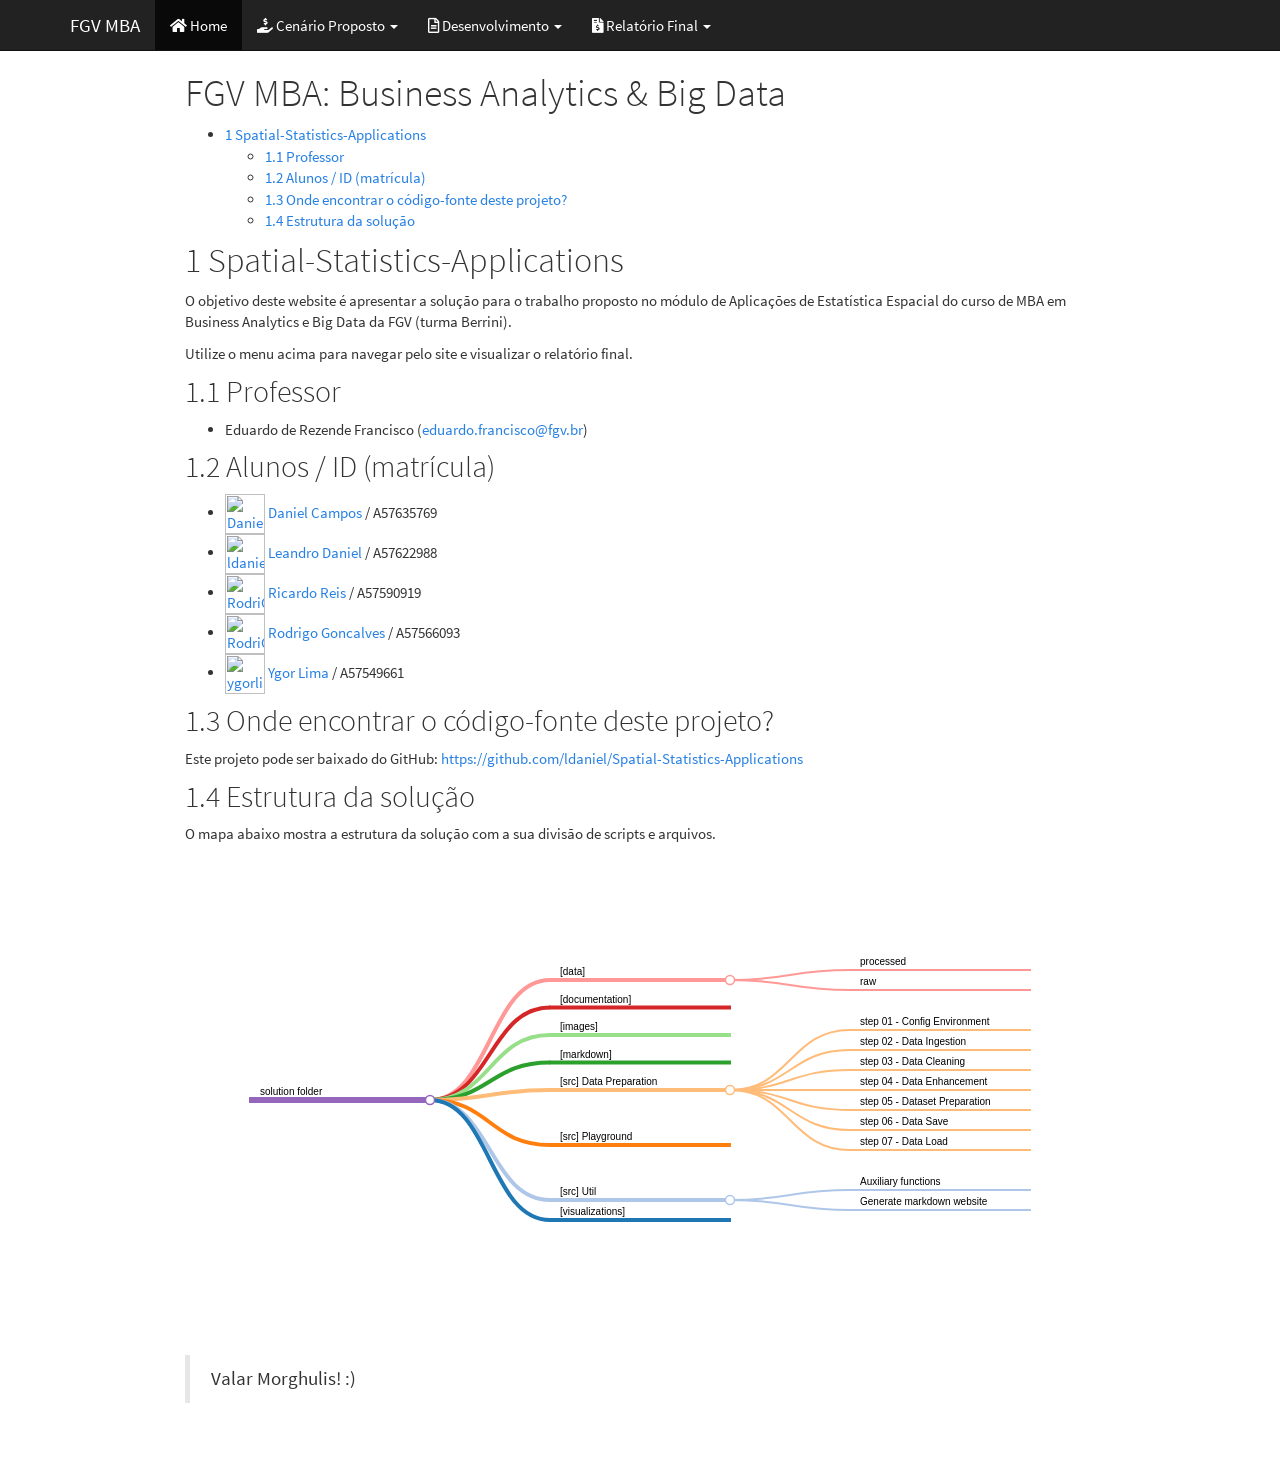
==== commit fc9a93e3: "Update website with a few touch-ups" ====
--- a/docs/index.html
+++ b/docs/index.html
@@ -375,9 +375,9 @@
 </div>
 <div id="estrutura-da-solução" class="section level2">
 <h2><span class="header-section-number">1.4</span> Estrutura da solução</h2>
-<p>O mapa abaixo mostra a estrutura da solução com a sua divisão de scripts.</p>
-<div id="htmlwidget-63994cfe705fc24ed7a2" style="width:100%;height:480px;" class="markmap html-widget"></div>
-<script type="application/json" data-for="htmlwidget-63994cfe705fc24ed7a2">{"x":{"data":"# src (scripts folder)\n## Data Preparation\n### 1.1 Config Environment\n### 1.2 Data Download\n### 1.3 Data Ingestion\n### 1.4 Data Cleaning\n### 1.5 Data Enhancement\n### 1.6 Dataset Preparation\n## Playground\n## Util\n### Auxiliary functions\n### Generate markdown website","options":{"preset":"colorful","autoFit":true}},"evals":[],"jsHooks":[]}</script>
+<p>O mapa abaixo mostra a estrutura da solução com a sua divisão de scripts e arquivos.</p>
+<div id="htmlwidget-f373ae0892358b5e7020" style="width:100%;height:480px;" class="markmap html-widget"></div>
+<script type="application/json" data-for="htmlwidget-f373ae0892358b5e7020">{"x":{"data":"# solution folder\n## [data]\n### processed\n### raw\n## [documentation]\n## [images]\n## [markdown]\n## [src] Data Preparation\n### step 01 - Config Environment\n### step 02 - Data Ingestion\n### step 03 - Data Cleaning\n### step 04 - Data Enhancement\n### step 05 - Dataset Preparation\n### step 06 - Data Save\n### step 07 - Data Load\n## [src] Playground\n## [src] Util\n### Auxiliary functions\n### Generate markdown website\n## [visualizations]","options":{"preset":"colorful","autoFit":true}},"evals":[],"jsHooks":[]}</script>
 <blockquote>
 <p>Valar Morghulis! :)</p>
 </blockquote>
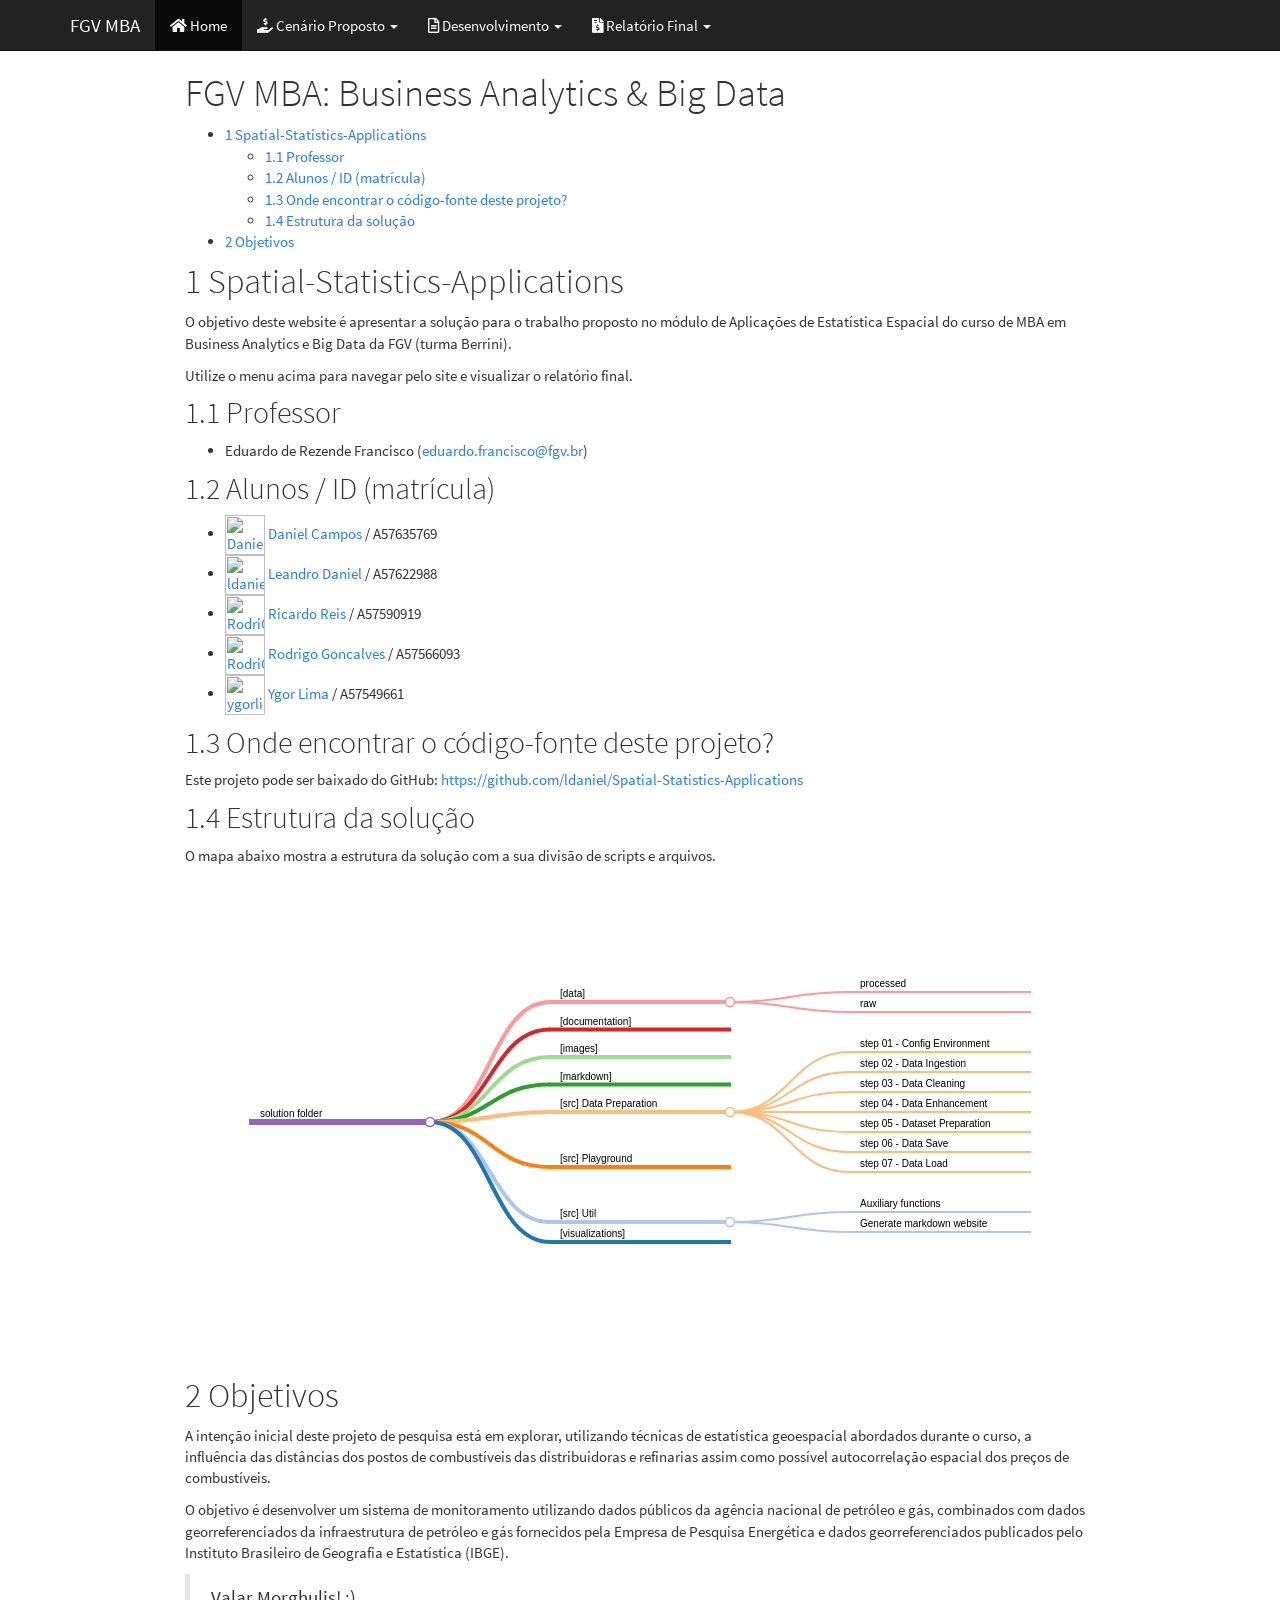
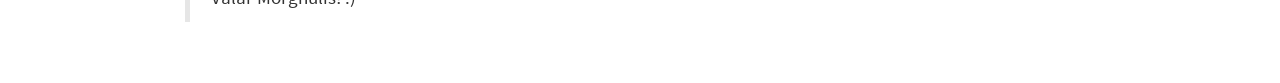
==== commit 1ef23d02: "Update website and markdowns with content" ====
--- a/docs/index.html
+++ b/docs/index.html
@@ -346,6 +346,7 @@
 <li><a href="#onde-encontrar-o-código-fonte-deste-projeto"><span class="toc-section-number">1.3</span> Onde encontrar o código-fonte deste projeto?</a></li>
 <li><a href="#estrutura-da-solução"><span class="toc-section-number">1.4</span> Estrutura da solução</a></li>
 </ul></li>
+<li><a href="#objetivos"><span class="toc-section-number">2</span> Objetivos</a></li>
 </ul>
 </div>
 
@@ -376,12 +377,17 @@
 <div id="estrutura-da-solução" class="section level2">
 <h2><span class="header-section-number">1.4</span> Estrutura da solução</h2>
 <p>O mapa abaixo mostra a estrutura da solução com a sua divisão de scripts e arquivos.</p>
-<div id="htmlwidget-f373ae0892358b5e7020" style="width:100%;height:480px;" class="markmap html-widget"></div>
-<script type="application/json" data-for="htmlwidget-f373ae0892358b5e7020">{"x":{"data":"# solution folder\n## [data]\n### processed\n### raw\n## [documentation]\n## [images]\n## [markdown]\n## [src] Data Preparation\n### step 01 - Config Environment\n### step 02 - Data Ingestion\n### step 03 - Data Cleaning\n### step 04 - Data Enhancement\n### step 05 - Dataset Preparation\n### step 06 - Data Save\n### step 07 - Data Load\n## [src] Playground\n## [src] Util\n### Auxiliary functions\n### Generate markdown website\n## [visualizations]","options":{"preset":"colorful","autoFit":true}},"evals":[],"jsHooks":[]}</script>
+<div id="htmlwidget-997497a1a2cf90928cc0" style="width:100%;height:480px;" class="markmap html-widget"></div>
+<script type="application/json" data-for="htmlwidget-997497a1a2cf90928cc0">{"x":{"data":"# solution folder\n## [data]\n### processed\n### raw\n## [documentation]\n## [images]\n## [markdown]\n## [src] Data Preparation\n### step 01 - Config Environment\n### step 02 - Data Ingestion\n### step 03 - Data Cleaning\n### step 04 - Data Enhancement\n### step 05 - Dataset Preparation\n### step 06 - Data Save\n### step 07 - Data Load\n## [src] Playground\n## [src] Util\n### Auxiliary functions\n### Generate markdown website\n## [visualizations]","options":{"preset":"colorful","autoFit":true}},"evals":[],"jsHooks":[]}</script>
+</div>
+</div>
+<div id="objetivos" class="section level1">
+<h1><span class="header-section-number">2</span> Objetivos</h1>
+<p>A intenção inicial deste projeto de pesquisa está em explorar, utilizando técnicas de estatística geoespacial abordados durante o curso, a influência das distâncias dos postos de combustíveis das distribuidoras e refinarias assim como possível autocorrelação espacial dos preços de combustíveis.</p>
+<p>O objetivo é desenvolver um sistema de monitoramento utilizando dados públicos da agência nacional de petróleo e gás, combinados com dados georreferenciados da infraestrutura de petróleo e gás fornecidos pela Empresa de Pesquisa Energética e dados georreferenciados publicados pelo Instituto Brasileiro de Geografia e Estatística (IBGE).</p>
 <blockquote>
 <p>Valar Morghulis! :)</p>
 </blockquote>
-</div>
 </div>
 
 
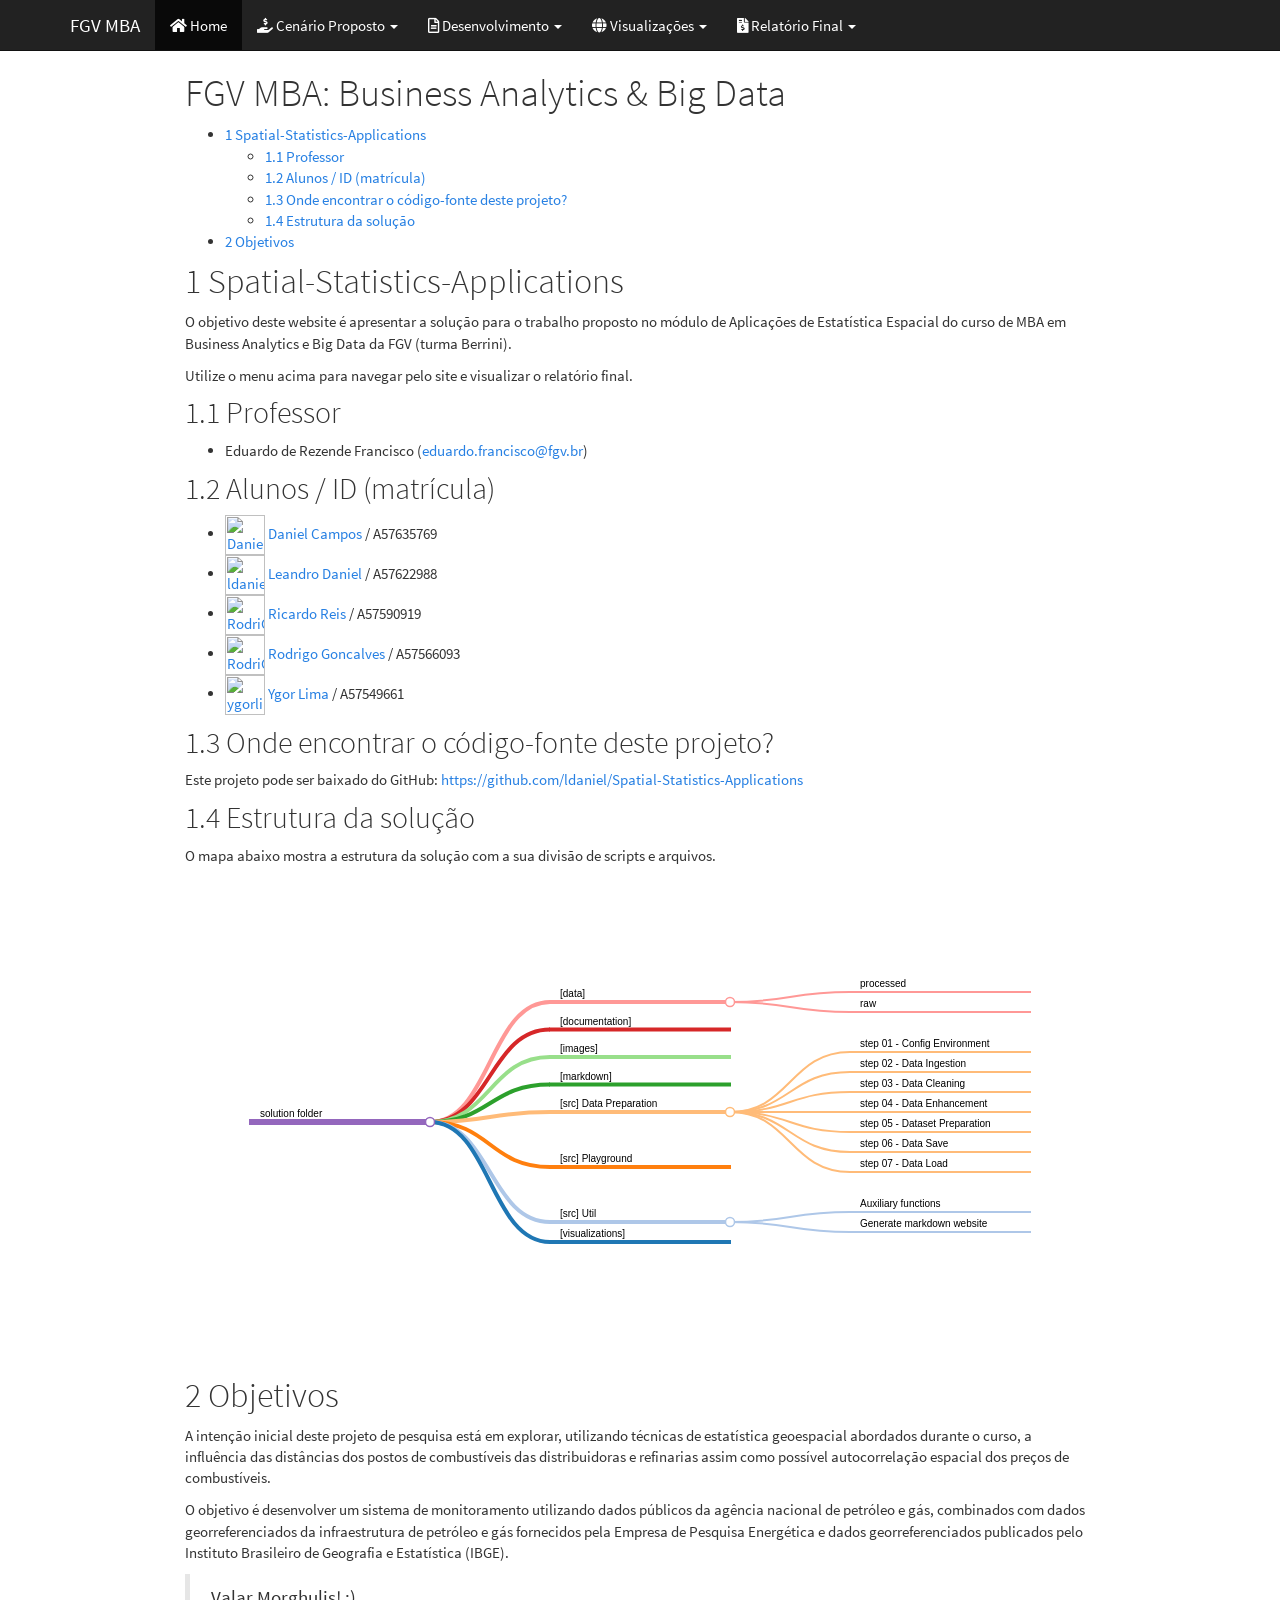
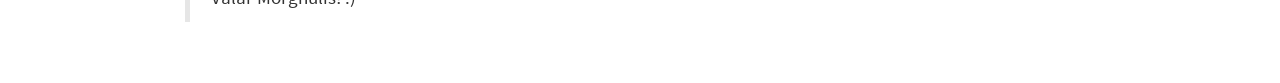
==== commit c87bd03b: "Update website" ====
--- a/docs/index.html
+++ b/docs/index.html
@@ -301,7 +301,33 @@
   </a>
   <ul class="dropdown-menu" role="menu">
     <li>
-      <a href="04_to-do.html">To-do</a>
+      <a href="04_spatial_autocorrelation.html">Autocorrelação Espacial</a>
+    </li>
+    <li>
+      <a href="05_sar_gwr.html">Aplicando SAR e GWR</a>
+    </li>
+  </ul>
+</li>
+<li class="dropdown">
+  <a href="#" class="dropdown-toggle" data-toggle="dropdown" role="button" aria-expanded="false">
+    <span class="fa fa-globe"></span>
+     
+    Visualizações
+     
+    <span class="caret"></span>
+  </a>
+  <ul class="dropdown-menu" role="menu">
+    <li class="dropdown-header">Para cientistas de dados</li>
+    <li>
+      <a href="viz_qgis.html">QGIS</a>
+    </li>
+    <li>
+      <a href="viz_geoda.html">GeoDa</a>
+    </li>
+    <li class="divider"></li>
+    <li class="dropdown-header">Para executivos</li>
+    <li>
+      <a href="viz_power_bi.html">Power BI</a>
     </li>
   </ul>
 </li>
@@ -377,8 +403,8 @@
 <div id="estrutura-da-solução" class="section level2">
 <h2><span class="header-section-number">1.4</span> Estrutura da solução</h2>
 <p>O mapa abaixo mostra a estrutura da solução com a sua divisão de scripts e arquivos.</p>
-<div id="htmlwidget-997497a1a2cf90928cc0" style="width:100%;height:480px;" class="markmap html-widget"></div>
-<script type="application/json" data-for="htmlwidget-997497a1a2cf90928cc0">{"x":{"data":"# solution folder\n## [data]\n### processed\n### raw\n## [documentation]\n## [images]\n## [markdown]\n## [src] Data Preparation\n### step 01 - Config Environment\n### step 02 - Data Ingestion\n### step 03 - Data Cleaning\n### step 04 - Data Enhancement\n### step 05 - Dataset Preparation\n### step 06 - Data Save\n### step 07 - Data Load\n## [src] Playground\n## [src] Util\n### Auxiliary functions\n### Generate markdown website\n## [visualizations]","options":{"preset":"colorful","autoFit":true}},"evals":[],"jsHooks":[]}</script>
+<div id="htmlwidget-1a74496f8c19b2b0d51d" style="width:100%;height:480px;" class="markmap html-widget"></div>
+<script type="application/json" data-for="htmlwidget-1a74496f8c19b2b0d51d">{"x":{"data":"# solution folder\n## [data]\n### processed\n### raw\n## [documentation]\n## [images]\n## [markdown]\n## [src] Data Preparation\n### step 01 - Config Environment\n### step 02 - Data Ingestion\n### step 03 - Data Cleaning\n### step 04 - Data Enhancement\n### step 05 - Dataset Preparation\n### step 06 - Data Save\n### step 07 - Data Load\n## [src] Playground\n## [src] Util\n### Auxiliary functions\n### Generate markdown website\n## [visualizations]","options":{"preset":"colorful","autoFit":true}},"evals":[],"jsHooks":[]}</script>
 </div>
 </div>
 <div id="objetivos" class="section level1">
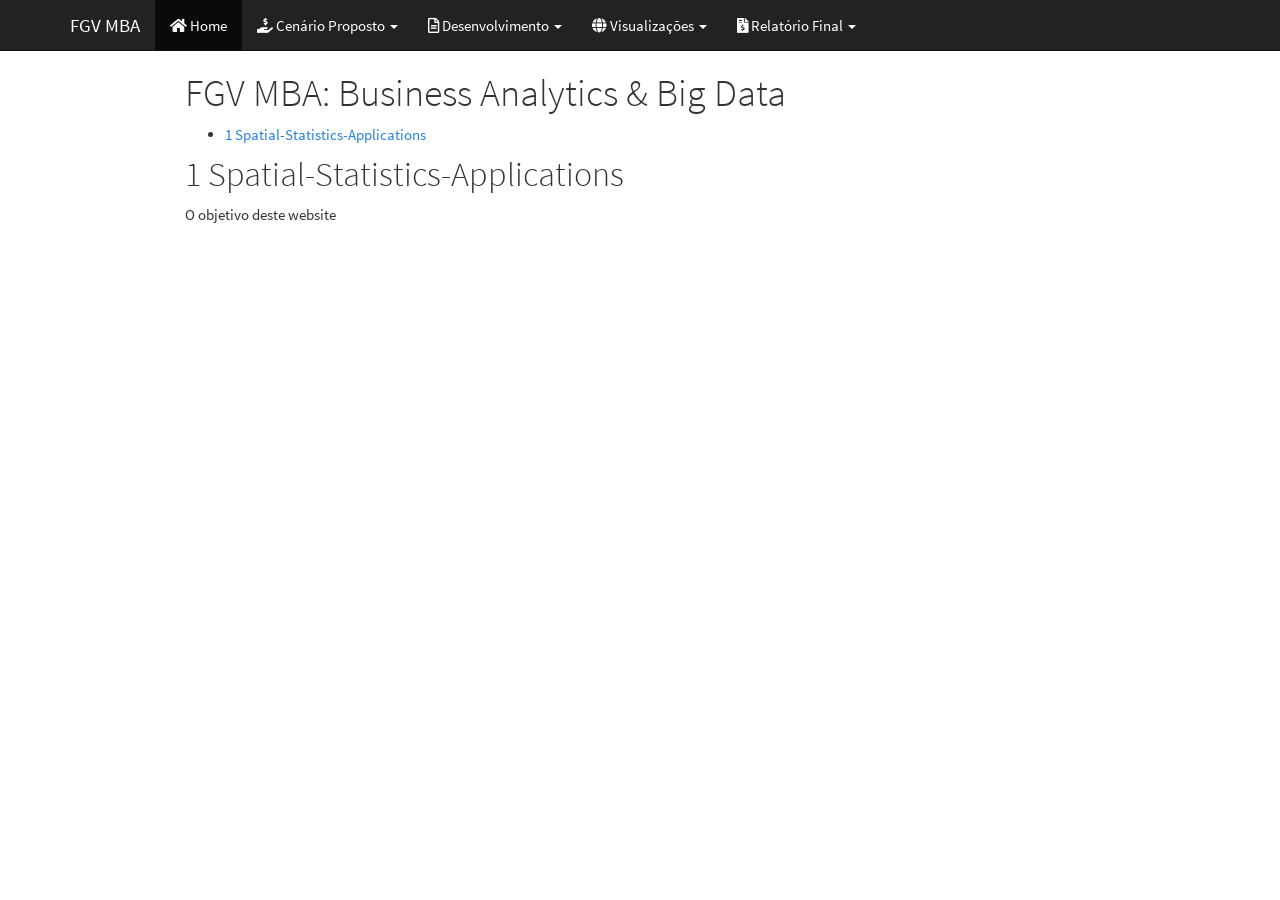
==== commit 9fe9f771: "site update" ====
--- a/docs/index.html
+++ b/docs/index.html
@@ -366,54 +366,13 @@
 
 <div id="TOC">
 <ul>
-<li><a href="#spatial-statistics-applications"><span class="toc-section-number">1</span> Spatial-Statistics-Applications</a><ul>
-<li><a href="#professor"><span class="toc-section-number">1.1</span> Professor</a></li>
-<li><a href="#alunos-id-matrícula"><span class="toc-section-number">1.2</span> Alunos / ID (matrícula)</a></li>
-<li><a href="#onde-encontrar-o-código-fonte-deste-projeto"><span class="toc-section-number">1.3</span> Onde encontrar o código-fonte deste projeto?</a></li>
-<li><a href="#estrutura-da-solução"><span class="toc-section-number">1.4</span> Estrutura da solução</a></li>
-</ul></li>
-<li><a href="#objetivos"><span class="toc-section-number">2</span> Objetivos</a></li>
+<li><a href="#spatial-statistics-applications"><span class="toc-section-number">1</span> Spatial-Statistics-Applications</a></li>
 </ul>
 </div>
 
 <div id="spatial-statistics-applications" class="section level1">
 <h1><span class="header-section-number">1</span> Spatial-Statistics-Applications</h1>
-<p>O objetivo deste website é apresentar a solução para o trabalho proposto no módulo de Aplicações de Estatística Espacial do curso de MBA em Business Analytics e Big Data da FGV (turma Berrini).</p>
-<p>Utilize o menu acima para navegar pelo site e visualizar o relatório final.</p>
-<div id="professor" class="section level2">
-<h2><span class="header-section-number">1.1</span> Professor</h2>
-<ul>
-<li>Eduardo de Rezende Francisco (<a href="mailto:eduardo.francisco@fgv.br" class="email">eduardo.francisco@fgv.br</a>)</li>
-</ul>
-</div>
-<div id="alunos-id-matrícula" class="section level2">
-<h2><span class="header-section-number">1.2</span> Alunos / ID (matrícula)</h2>
-<ul>
-<li><a href="https://github.com/DanielFCampos"><img src="https://avatars2.githubusercontent.com/u/31582602?s=460&v=4" title="DanielFCampos" width="40" height="40"></a> <a href="mailto:daniel.ferraz.campos@gmail.com">Daniel Campos</a> / A57635769</li>
-<li><a href="https://github.com/ldaniel"><img src="https://avatars2.githubusercontent.com/u/205534?s=460&v=4" title="ldaniel" width="40" height="40"></a> <a href="mailto:contato@leandrodaniel.com">Leandro Daniel</a> / A57622988</li>
-<li><a href="https://github.com/ricardobreis"><img src="https://avatars2.githubusercontent.com/u/4885152?s=64&v=4" title="RodriGonca" width="40" height="40"></a> <a href="mailto:ricardo.l.b.reis@gmail.com">Ricardo Reis</a> / A57590919</li>
-<li><a href="https://github.com/RodriGonca"><img src="https://avatars2.githubusercontent.com/u/50252438?s=460&v=4" title="RodriGonca" width="40" height="40"></a> <a href="mailto:rodrigo.goncalves@me.com">Rodrigo Goncalves</a> / A57566093</li>
-<li><a href="https://github.com/ygorlima1"><img src="https://avatars2.githubusercontent.com/u/52429828?s=460&v=4" title="ygorlima1" width="40" height="40"></a> <a href="mailto:ygor_redesocial@hotmail.com">Ygor Lima</a> / A57549661</li>
-</ul>
-</div>
-<div id="onde-encontrar-o-código-fonte-deste-projeto" class="section level2">
-<h2><span class="header-section-number">1.3</span> Onde encontrar o código-fonte deste projeto?</h2>
-<p>Este projeto pode ser baixado do GitHub: <a href="https://github.com/ldaniel/Spatial-Statistics-Applications" class="uri">https://github.com/ldaniel/Spatial-Statistics-Applications</a></p>
-</div>
-<div id="estrutura-da-solução" class="section level2">
-<h2><span class="header-section-number">1.4</span> Estrutura da solução</h2>
-<p>O mapa abaixo mostra a estrutura da solução com a sua divisão de scripts e arquivos.</p>
-<div id="htmlwidget-1a74496f8c19b2b0d51d" style="width:100%;height:480px;" class="markmap html-widget"></div>
-<script type="application/json" data-for="htmlwidget-1a74496f8c19b2b0d51d">{"x":{"data":"# solution folder\n## [data]\n### processed\n### raw\n## [documentation]\n## [images]\n## [markdown]\n## [src] Data Preparation\n### step 01 - Config Environment\n### step 02 - Data Ingestion\n### step 03 - Data Cleaning\n### step 04 - Data Enhancement\n### step 05 - Dataset Preparation\n### step 06 - Data Save\n### step 07 - Data Load\n## [src] Playground\n## [src] Util\n### Auxiliary functions\n### Generate markdown website\n## [visualizations]","options":{"preset":"colorful","autoFit":true}},"evals":[],"jsHooks":[]}</script>
-</div>
-</div>
-<div id="objetivos" class="section level1">
-<h1><span class="header-section-number">2</span> Objetivos</h1>
-<p>A intenção inicial deste projeto de pesquisa está em explorar, utilizando técnicas de estatística geoespacial abordados durante o curso, a influência das distâncias dos postos de combustíveis das distribuidoras e refinarias assim como possível autocorrelação espacial dos preços de combustíveis.</p>
-<p>O objetivo é desenvolver um sistema de monitoramento utilizando dados públicos da agência nacional de petróleo e gás, combinados com dados georreferenciados da infraestrutura de petróleo e gás fornecidos pela Empresa de Pesquisa Energética e dados georreferenciados publicados pelo Instituto Brasileiro de Geografia e Estatística (IBGE).</p>
-<blockquote>
-<p>Valar Morghulis! :)</p>
-</blockquote>
+<p>O objetivo deste website</p>
 </div>
 
 
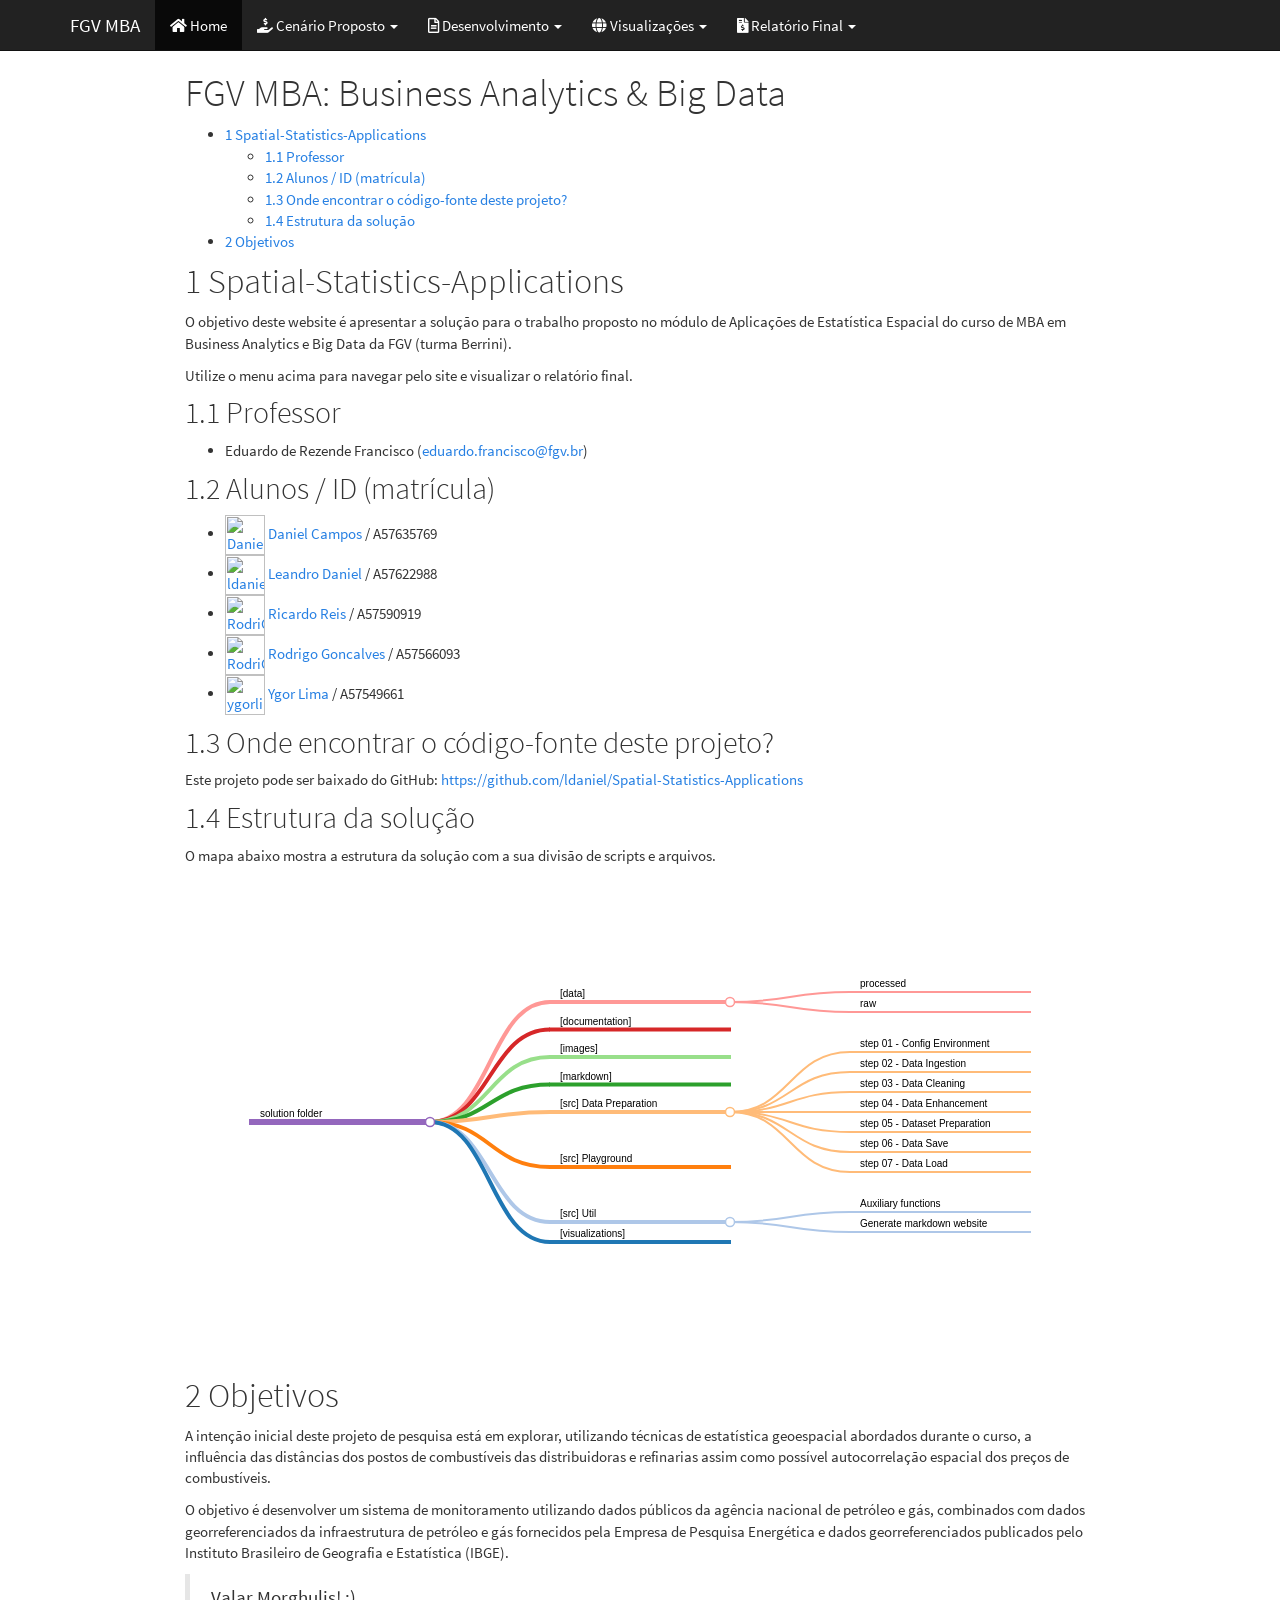
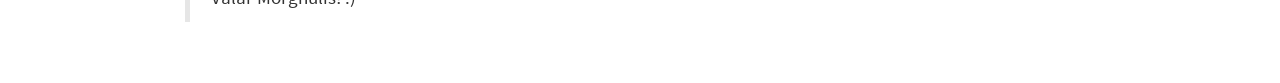
==== commit 5b850ce0: "site update" ====
--- a/docs/index.html
+++ b/docs/index.html
@@ -366,13 +366,54 @@
 
 <div id="TOC">
 <ul>
-<li><a href="#spatial-statistics-applications"><span class="toc-section-number">1</span> Spatial-Statistics-Applications</a></li>
+<li><a href="#spatial-statistics-applications"><span class="toc-section-number">1</span> Spatial-Statistics-Applications</a><ul>
+<li><a href="#professor"><span class="toc-section-number">1.1</span> Professor</a></li>
+<li><a href="#alunos-id-matrícula"><span class="toc-section-number">1.2</span> Alunos / ID (matrícula)</a></li>
+<li><a href="#onde-encontrar-o-código-fonte-deste-projeto"><span class="toc-section-number">1.3</span> Onde encontrar o código-fonte deste projeto?</a></li>
+<li><a href="#estrutura-da-solução"><span class="toc-section-number">1.4</span> Estrutura da solução</a></li>
+</ul></li>
+<li><a href="#objetivos"><span class="toc-section-number">2</span> Objetivos</a></li>
 </ul>
 </div>
 
 <div id="spatial-statistics-applications" class="section level1">
 <h1><span class="header-section-number">1</span> Spatial-Statistics-Applications</h1>
-<p>O objetivo deste website</p>
+<p>O objetivo deste website é apresentar a solução para o trabalho proposto no módulo de Aplicações de Estatística Espacial do curso de MBA em Business Analytics e Big Data da FGV (turma Berrini).</p>
+<p>Utilize o menu acima para navegar pelo site e visualizar o relatório final.</p>
+<div id="professor" class="section level2">
+<h2><span class="header-section-number">1.1</span> Professor</h2>
+<ul>
+<li>Eduardo de Rezende Francisco (<a href="mailto:eduardo.francisco@fgv.br" class="email">eduardo.francisco@fgv.br</a>)</li>
+</ul>
+</div>
+<div id="alunos-id-matrícula" class="section level2">
+<h2><span class="header-section-number">1.2</span> Alunos / ID (matrícula)</h2>
+<ul>
+<li><a href="https://github.com/DanielFCampos"><img src="https://avatars2.githubusercontent.com/u/31582602?s=460&v=4" title="DanielFCampos" width="40" height="40"></a> <a href="mailto:daniel.ferraz.campos@gmail.com">Daniel Campos</a> / A57635769</li>
+<li><a href="https://github.com/ldaniel"><img src="https://avatars2.githubusercontent.com/u/205534?s=460&v=4" title="ldaniel" width="40" height="40"></a> <a href="mailto:contato@leandrodaniel.com">Leandro Daniel</a> / A57622988</li>
+<li><a href="https://github.com/ricardobreis"><img src="https://avatars2.githubusercontent.com/u/4885152?s=64&v=4" title="RodriGonca" width="40" height="40"></a> <a href="mailto:ricardo.l.b.reis@gmail.com">Ricardo Reis</a> / A57590919</li>
+<li><a href="https://github.com/RodriGonca"><img src="https://avatars2.githubusercontent.com/u/50252438?s=460&v=4" title="RodriGonca" width="40" height="40"></a> <a href="mailto:rodrigo.goncalves@me.com">Rodrigo Goncalves</a> / A57566093</li>
+<li><a href="https://github.com/ygorlima1"><img src="https://avatars2.githubusercontent.com/u/52429828?s=460&v=4" title="ygorlima1" width="40" height="40"></a> <a href="mailto:ygor_redesocial@hotmail.com">Ygor Lima</a> / A57549661</li>
+</ul>
+</div>
+<div id="onde-encontrar-o-código-fonte-deste-projeto" class="section level2">
+<h2><span class="header-section-number">1.3</span> Onde encontrar o código-fonte deste projeto?</h2>
+<p>Este projeto pode ser baixado do GitHub: <a href="https://github.com/ldaniel/Spatial-Statistics-Applications" class="uri">https://github.com/ldaniel/Spatial-Statistics-Applications</a></p>
+</div>
+<div id="estrutura-da-solução" class="section level2">
+<h2><span class="header-section-number">1.4</span> Estrutura da solução</h2>
+<p>O mapa abaixo mostra a estrutura da solução com a sua divisão de scripts e arquivos.</p>
+<div id="htmlwidget-7273d8cc7c302f0ca2c8" style="width:100%;height:480px;" class="markmap html-widget"></div>
+<script type="application/json" data-for="htmlwidget-7273d8cc7c302f0ca2c8">{"x":{"data":"# solution folder\n## [data]\n### processed\n### raw\n## [documentation]\n## [images]\n## [markdown]\n## [src] Data Preparation\n### step 01 - Config Environment\n### step 02 - Data Ingestion\n### step 03 - Data Cleaning\n### step 04 - Data Enhancement\n### step 05 - Dataset Preparation\n### step 06 - Data Save\n### step 07 - Data Load\n## [src] Playground\n## [src] Util\n### Auxiliary functions\n### Generate markdown website\n## [visualizations]","options":{"preset":"colorful","autoFit":true}},"evals":[],"jsHooks":[]}</script>
+</div>
+</div>
+<div id="objetivos" class="section level1">
+<h1><span class="header-section-number">2</span> Objetivos</h1>
+<p>A intenção inicial deste projeto de pesquisa está em explorar, utilizando técnicas de estatística geoespacial abordados durante o curso, a influência das distâncias dos postos de combustíveis das distribuidoras e refinarias assim como possível autocorrelação espacial dos preços de combustíveis.</p>
+<p>O objetivo é desenvolver um sistema de monitoramento utilizando dados públicos da agência nacional de petróleo e gás, combinados com dados georreferenciados da infraestrutura de petróleo e gás fornecidos pela Empresa de Pesquisa Energética e dados georreferenciados publicados pelo Instituto Brasileiro de Geografia e Estatística (IBGE).</p>
+<blockquote>
+<p>Valar Morghulis! :)</p>
+</blockquote>
 </div>
 
 
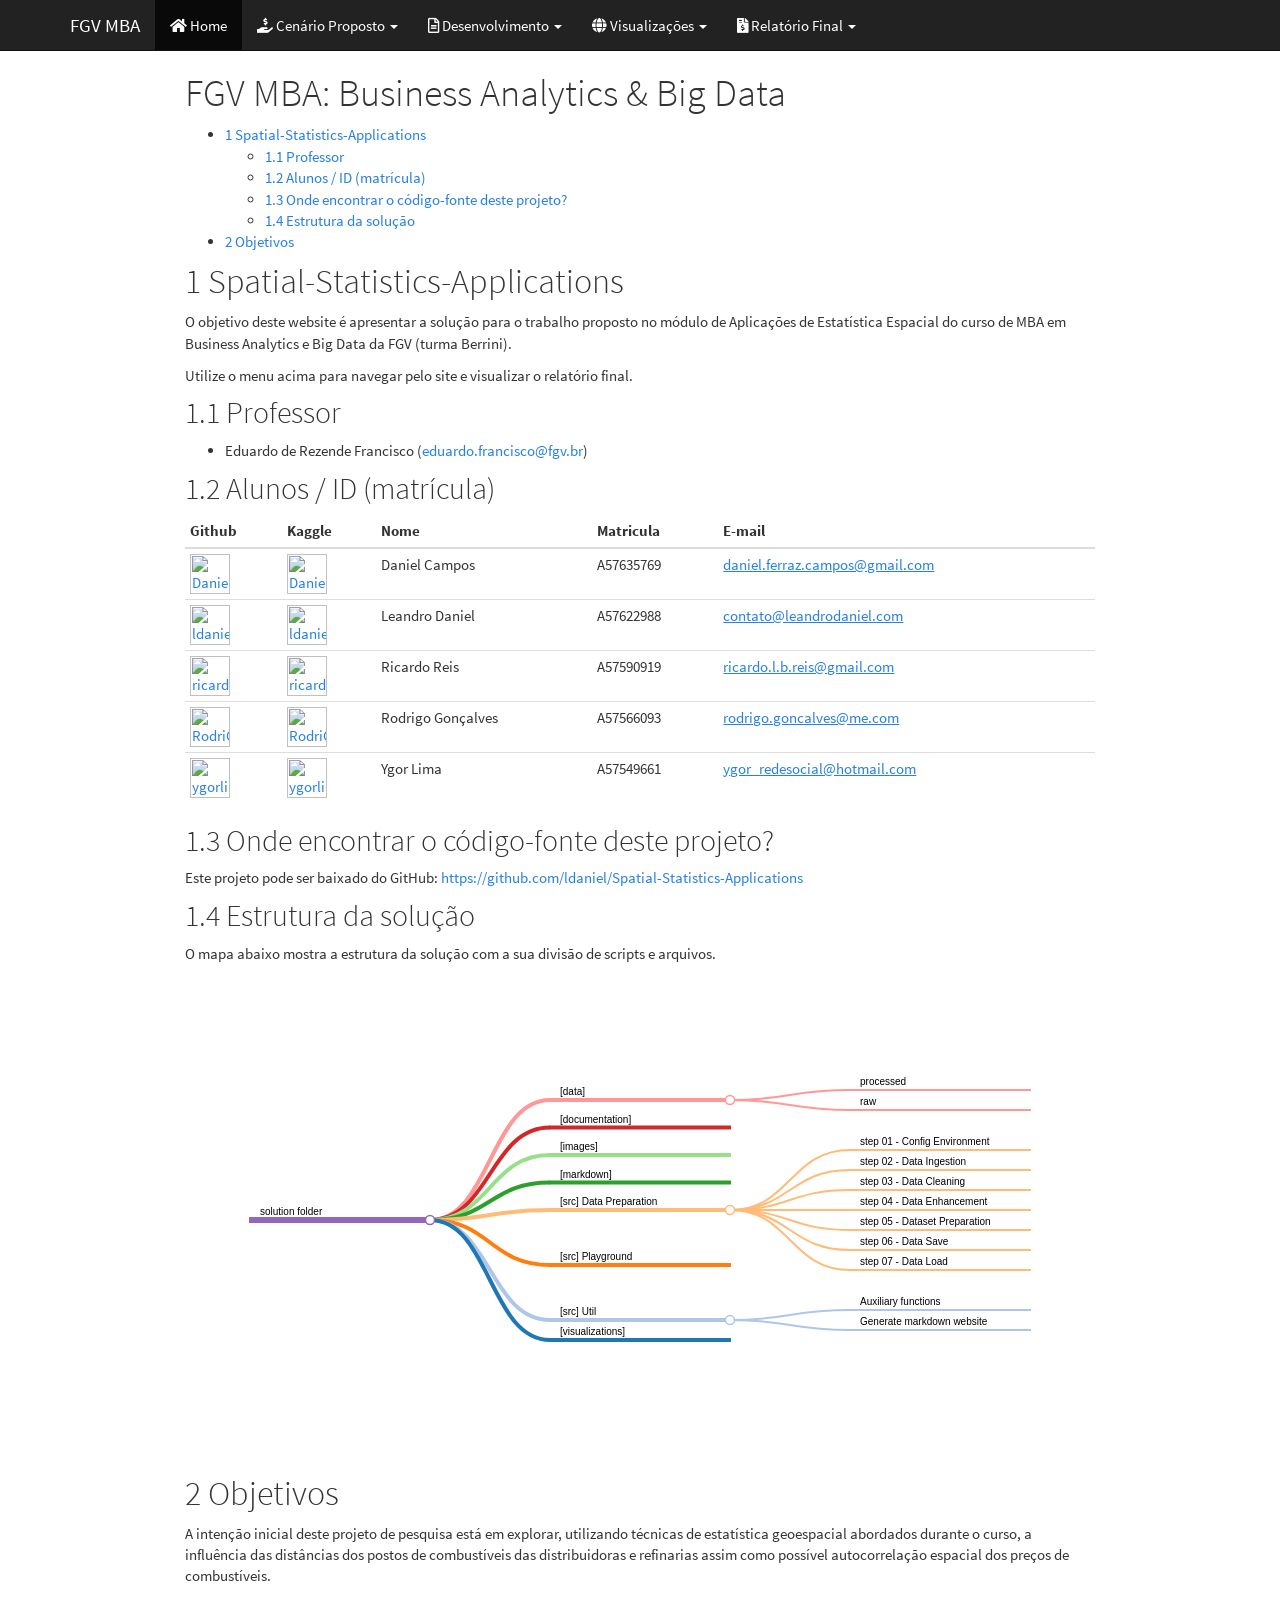
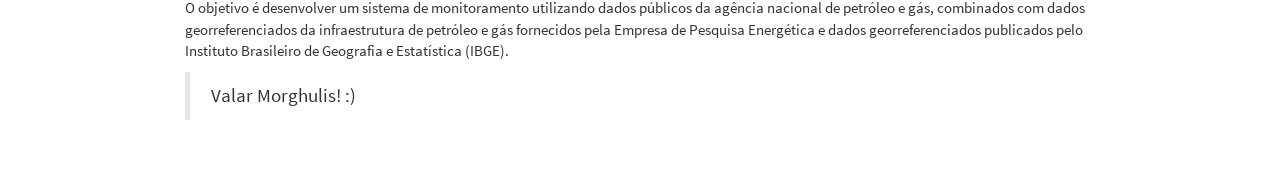
==== commit ffd70eee: "site update" ====
--- a/docs/index.html
+++ b/docs/index.html
@@ -13,6 +13,7 @@
 
 <title>FGV MBA: Business Analytics &amp; Big Data</title>
 
+<script src="site_libs/header-attrs-2.2/header-attrs.js"></script>
 <script src="site_libs/jquery-1.11.3/jquery.min.js"></script>
 <meta name="viewport" content="width=device-width, initial-scale=1" />
 <link href="site_libs/bootstrap-3.3.5/css/cosmo.min.css" rel="stylesheet" />
@@ -366,7 +367,8 @@
 
 <div id="TOC">
 <ul>
-<li><a href="#spatial-statistics-applications"><span class="toc-section-number">1</span> Spatial-Statistics-Applications</a><ul>
+<li><a href="#spatial-statistics-applications"><span class="toc-section-number">1</span> Spatial-Statistics-Applications</a>
+<ul>
 <li><a href="#professor"><span class="toc-section-number">1.1</span> Professor</a></li>
 <li><a href="#alunos-id-matrícula"><span class="toc-section-number">1.2</span> Alunos / ID (matrícula)</a></li>
 <li><a href="#onde-encontrar-o-código-fonte-deste-projeto"><span class="toc-section-number">1.3</span> Onde encontrar o código-fonte deste projeto?</a></li>
@@ -376,39 +378,80 @@
 </ul>
 </div>
 
-<div id="spatial-statistics-applications" class="section level1">
-<h1><span class="header-section-number">1</span> Spatial-Statistics-Applications</h1>
+<div id="spatial-statistics-applications" class="section level1" number="1">
+<h1 number="1"><span class="header-section-number">1</span> Spatial-Statistics-Applications</h1>
 <p>O objetivo deste website é apresentar a solução para o trabalho proposto no módulo de Aplicações de Estatística Espacial do curso de MBA em Business Analytics e Big Data da FGV (turma Berrini).</p>
 <p>Utilize o menu acima para navegar pelo site e visualizar o relatório final.</p>
-<div id="professor" class="section level2">
-<h2><span class="header-section-number">1.1</span> Professor</h2>
+<div id="professor" class="section level2" number="1.1">
+<h2 number="1.1"><span class="header-section-number">1.1</span> Professor</h2>
 <ul>
 <li>Eduardo de Rezende Francisco (<a href="mailto:eduardo.francisco@fgv.br" class="email">eduardo.francisco@fgv.br</a>)</li>
 </ul>
 </div>
-<div id="alunos-id-matrícula" class="section level2">
-<h2><span class="header-section-number">1.2</span> Alunos / ID (matrícula)</h2>
-<ul>
-<li><a href="https://github.com/DanielFCampos"><img src="https://avatars2.githubusercontent.com/u/31582602?s=460&v=4" title="DanielFCampos" width="40" height="40"></a> <a href="mailto:daniel.ferraz.campos@gmail.com">Daniel Campos</a> / A57635769</li>
-<li><a href="https://github.com/ldaniel"><img src="https://avatars2.githubusercontent.com/u/205534?s=460&v=4" title="ldaniel" width="40" height="40"></a> <a href="mailto:contato@leandrodaniel.com">Leandro Daniel</a> / A57622988</li>
-<li><a href="https://github.com/ricardobreis"><img src="https://avatars2.githubusercontent.com/u/4885152?s=64&v=4" title="RodriGonca" width="40" height="40"></a> <a href="mailto:ricardo.l.b.reis@gmail.com">Ricardo Reis</a> / A57590919</li>
-<li><a href="https://github.com/RodriGonca"><img src="https://avatars2.githubusercontent.com/u/50252438?s=460&v=4" title="RodriGonca" width="40" height="40"></a> <a href="mailto:rodrigo.goncalves@me.com">Rodrigo Goncalves</a> / A57566093</li>
-<li><a href="https://github.com/ygorlima1"><img src="https://avatars2.githubusercontent.com/u/52429828?s=460&v=4" title="ygorlima1" width="40" height="40"></a> <a href="mailto:ygor_redesocial@hotmail.com">Ygor Lima</a> / A57549661</li>
-</ul>
-</div>
-<div id="onde-encontrar-o-código-fonte-deste-projeto" class="section level2">
-<h2><span class="header-section-number">1.3</span> Onde encontrar o código-fonte deste projeto?</h2>
+<div id="alunos-id-matrícula" class="section level2" number="1.2">
+<h2 number="1.2"><span class="header-section-number">1.2</span> Alunos / ID (matrícula)</h2>
+<table>
+<thead>
+<tr class="header">
+<th>Github</th>
+<th>Kaggle</th>
+<th>Nome</th>
+<th>Matricula</th>
+<th>E-mail</th>
+</tr>
+</thead>
+<tbody>
+<tr class="odd">
+<td><a href="https://github.com/DanielFCampos"><img src="https://avatars2.githubusercontent.com/u/31582602?s=460&v=4" title="DanielFCampos" width="40" height="40"></a></td>
+<td><a href="https://www.kaggle.com/danielferrazcampos"><img src="https://storage.googleapis.com/kaggle-avatars/images/3508055-kg.png" title="DanielFCampos" width="40" height="40"></a></td>
+<td>Daniel Campos</td>
+<td>A57635769</td>
+<td><a href="daniel.ferraz.campos@gmail.com">daniel.ferraz.campos@gmail.com</a></td>
+</tr>
+<tr class="even">
+<td><a href="https://github.com/ldaniel"><img src="https://avatars2.githubusercontent.com/u/205534?s=460&v=4" title="ldaniel" width="40" height="40"></a></td>
+<td><a href="https://www.kaggle.com/leandrodaniel"><img src="https://storage.googleapis.com/kaggle-avatars/images/3415144-gr.jpg" title="ldaniel" width="40" height="40"></a></td>
+<td>Leandro Daniel</td>
+<td>A57622988</td>
+<td><a href="contato@leandrodaniel.com">contato@leandrodaniel.com</a></td>
+</tr>
+<tr class="odd">
+<td><a href="https://github.com/ricardobreis"><img src="https://avatars2.githubusercontent.com/u/4885152?s=460&u=470b0bcc829715fd3944d921fec99ad0ea2d6263&v=4" title="ricardobreis" width="40" height="40"></a></td>
+<td><a href="https://www.kaggle.com/ricardobreis"><img src="https://storage.googleapis.com/kaggle-avatars/images/3201976-kg.jpg" title="ricardobreis" width="40" height="40"></a></td>
+<td>Ricardo Reis</td>
+<td>A57590919</td>
+<td><a href="ricardo.l.b.reis@gmail.com">ricardo.l.b.reis@gmail.com</a></td>
+</tr>
+<tr class="even">
+<td><a href="https://github.com/RodriGonca"><img src="https://avatars2.githubusercontent.com/u/50252438?s=460&v=4" title="RodriGonca" width="40" height="40"></a></td>
+<td><a href="https://www.kaggle.com/rodrigonca"><img src="https://storage.googleapis.com/kaggle-avatars/images/3511253-kg.png" title="RodriGonca" width="40" height="40"></a></td>
+<td>Rodrigo Gonçalves</td>
+<td>A57566093</td>
+<td><a href="rodrigo.goncalves@me.com">rodrigo.goncalves@me.com</a></td>
+</tr>
+<tr class="odd">
+<td><a href="https://github.com/ygorlima1"><img src="https://avatars2.githubusercontent.com/u/52429828?s=460&v=4" title="ygorlima1" width="40" height="40"></a></td>
+<td><a href="https://www.kaggle.com/ygorlima1"><img src="https://storage.googleapis.com/kaggle-avatars/images/3427786-kg.jpg" title="ygorlima1" width="40" height="40"></a></td>
+<td>Ygor Lima</td>
+<td>A57549661</td>
+<td><a href="ygor_redesocial@hotmail.com">ygor_redesocial@hotmail.com</a></td>
+</tr>
+</tbody>
+</table>
+</div>
+<div id="onde-encontrar-o-código-fonte-deste-projeto" class="section level2" number="1.3">
+<h2 number="1.3"><span class="header-section-number">1.3</span> Onde encontrar o código-fonte deste projeto?</h2>
 <p>Este projeto pode ser baixado do GitHub: <a href="https://github.com/ldaniel/Spatial-Statistics-Applications" class="uri">https://github.com/ldaniel/Spatial-Statistics-Applications</a></p>
 </div>
-<div id="estrutura-da-solução" class="section level2">
-<h2><span class="header-section-number">1.4</span> Estrutura da solução</h2>
+<div id="estrutura-da-solução" class="section level2" number="1.4">
+<h2 number="1.4"><span class="header-section-number">1.4</span> Estrutura da solução</h2>
 <p>O mapa abaixo mostra a estrutura da solução com a sua divisão de scripts e arquivos.</p>
-<div id="htmlwidget-7273d8cc7c302f0ca2c8" style="width:100%;height:480px;" class="markmap html-widget"></div>
-<script type="application/json" data-for="htmlwidget-7273d8cc7c302f0ca2c8">{"x":{"data":"# solution folder\n## [data]\n### processed\n### raw\n## [documentation]\n## [images]\n## [markdown]\n## [src] Data Preparation\n### step 01 - Config Environment\n### step 02 - Data Ingestion\n### step 03 - Data Cleaning\n### step 04 - Data Enhancement\n### step 05 - Dataset Preparation\n### step 06 - Data Save\n### step 07 - Data Load\n## [src] Playground\n## [src] Util\n### Auxiliary functions\n### Generate markdown website\n## [visualizations]","options":{"preset":"colorful","autoFit":true}},"evals":[],"jsHooks":[]}</script>
-</div>
-</div>
-<div id="objetivos" class="section level1">
-<h1><span class="header-section-number">2</span> Objetivos</h1>
+<div id="htmlwidget-1d86f18fda72e9100b8c" style="width:100%;height:480px;" class="markmap html-widget"></div>
+<script type="application/json" data-for="htmlwidget-1d86f18fda72e9100b8c">{"x":{"data":"# solution folder\n## [data]\n### processed\n### raw\n## [documentation]\n## [images]\n## [markdown]\n## [src] Data Preparation\n### step 01 - Config Environment\n### step 02 - Data Ingestion\n### step 03 - Data Cleaning\n### step 04 - Data Enhancement\n### step 05 - Dataset Preparation\n### step 06 - Data Save\n### step 07 - Data Load\n## [src] Playground\n## [src] Util\n### Auxiliary functions\n### Generate markdown website\n## [visualizations]","options":{"preset":"colorful","autoFit":true}},"evals":[],"jsHooks":[]}</script>
+</div>
+</div>
+<div id="objetivos" class="section level1" number="2">
+<h1 number="2"><span class="header-section-number">2</span> Objetivos</h1>
 <p>A intenção inicial deste projeto de pesquisa está em explorar, utilizando técnicas de estatística geoespacial abordados durante o curso, a influência das distâncias dos postos de combustíveis das distribuidoras e refinarias assim como possível autocorrelação espacial dos preços de combustíveis.</p>
 <p>O objetivo é desenvolver um sistema de monitoramento utilizando dados públicos da agência nacional de petróleo e gás, combinados com dados georreferenciados da infraestrutura de petróleo e gás fornecidos pela Empresa de Pesquisa Energética e dados georreferenciados publicados pelo Instituto Brasileiro de Geografia e Estatística (IBGE).</p>
 <blockquote>
